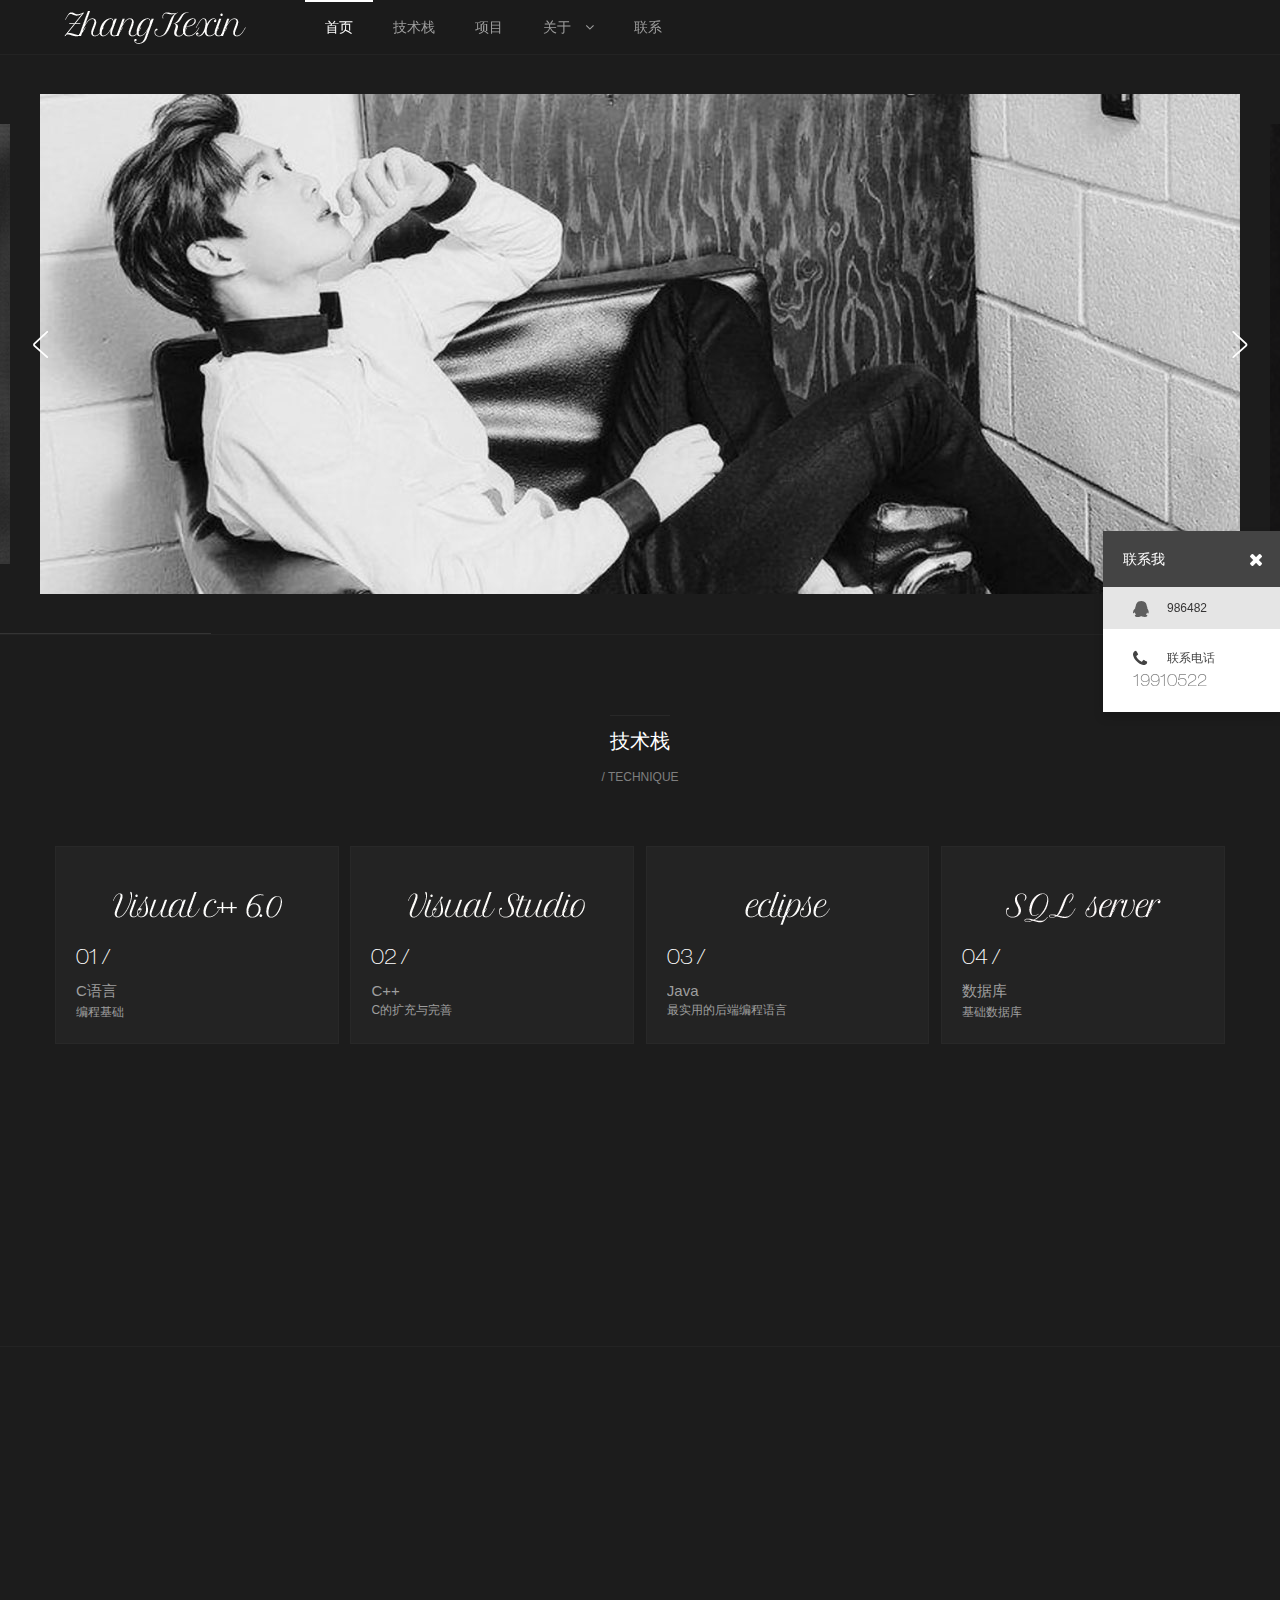
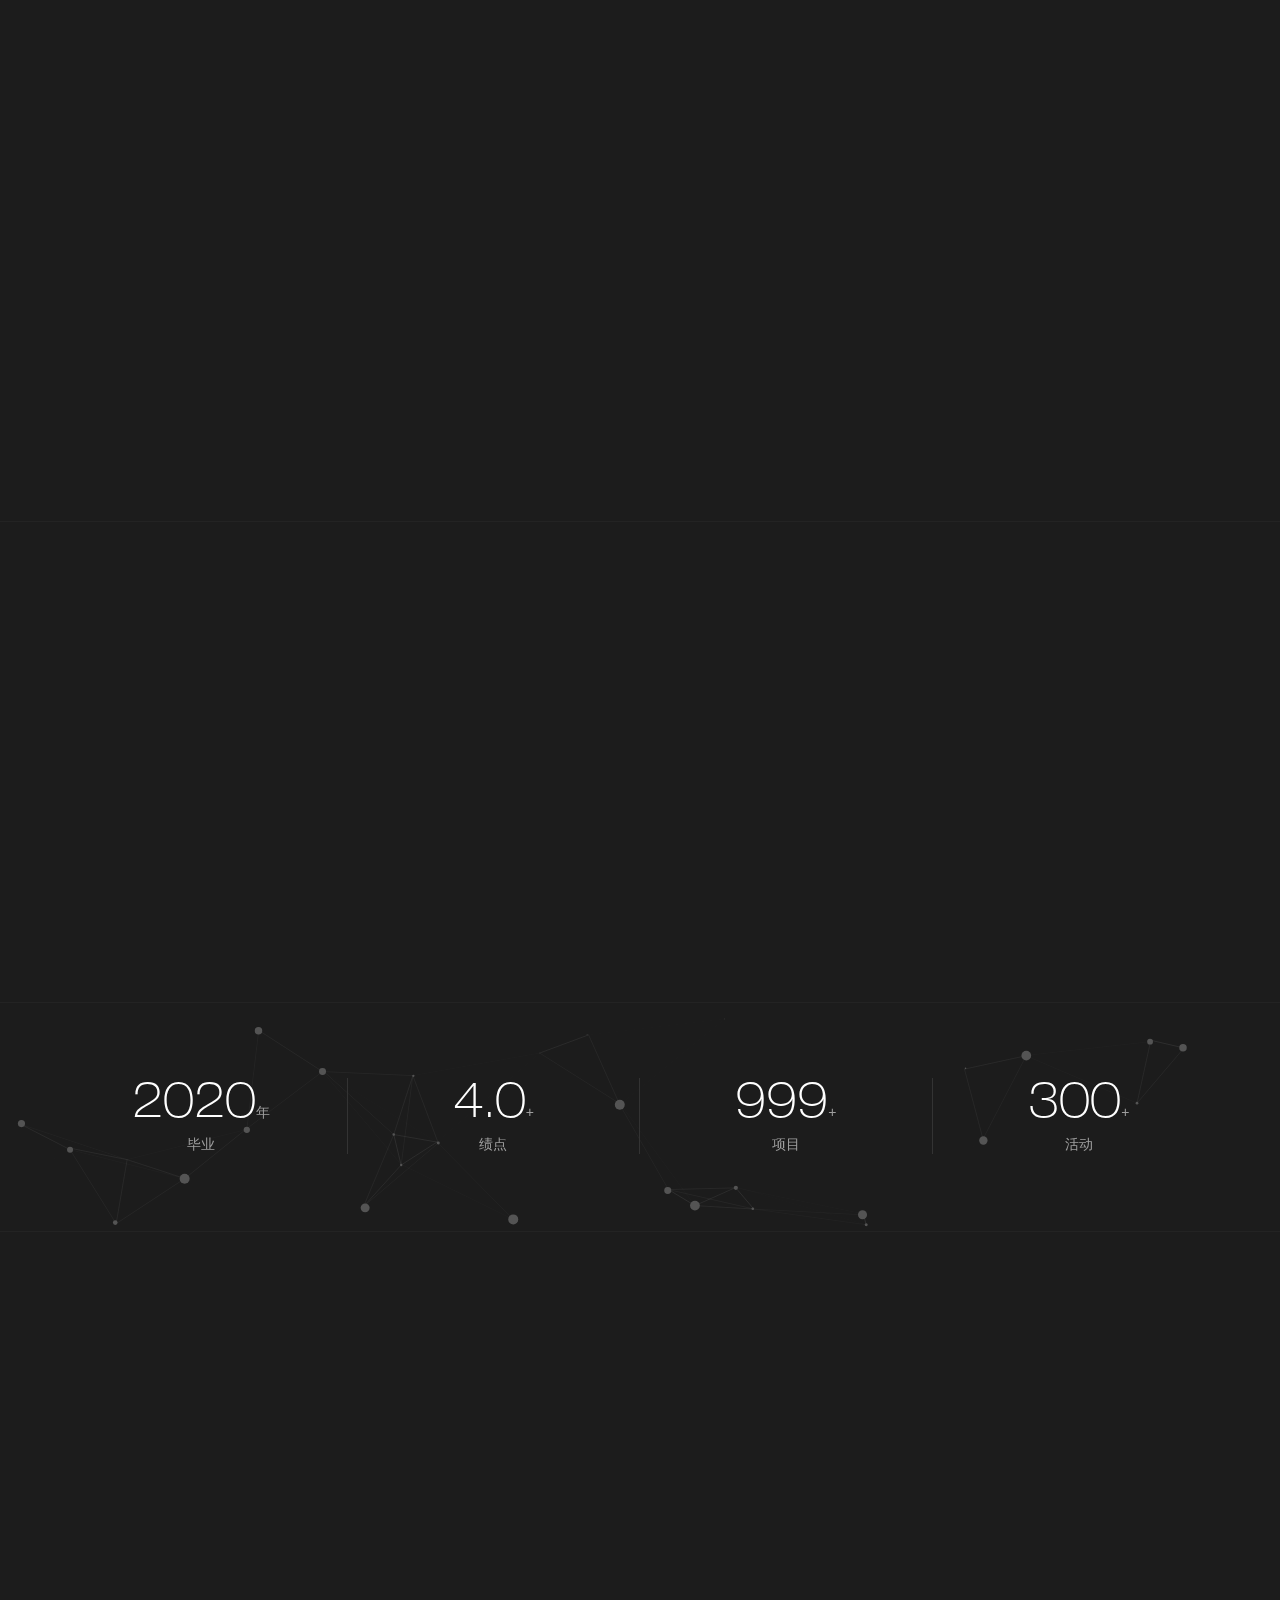
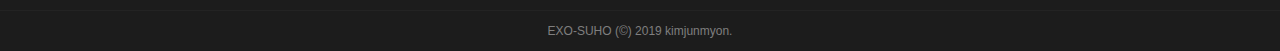
==== index.html @ b84f5c1e "01" ====
<!DOCTYPE html PUBLIC "-//W3C//DTD XHTML 1.0 Transitional//EN" "http://www.w3.org/TR/xhtml1/DTD/xhtml1-transitional.dtd">
<html xmlns="http://www.w3.org/1999/xhtml" class="agent-pc theme-b theme-bwhite">

	<head>
		<meta charset="utf-8">
		<meta http-equiv="X-UA-Compatible" content="IE=edge,chrome=1">
		<meta name="keywords" content="网站模板,企业模板,企业网站">
		<meta name="description" content="模板网站生成">
		
		<meta name="viewport" content="width=device-width, initial-scale=1.0, maximum-scale=1.0, user-scalable=0">
		<meta content="yes" name="apple-mobile-web-app-capable" />
		<meta content="black" name="apple-mobile-web-app-status-bar-style" />
		<meta content="telephone=no" name="format-detection" />
		<link rel="stylesheet" type="text/css" href="./statics/css/lib2.css">
		<link rel="stylesheet" type="text/css" href="./statics/css/style.2041.css">
		<link rel="stylesheet" type="text/css" href="./statics/css/bwhite.css" id="themeCssPath">
		<script type="text/javascript" src="./statics/js/jquery.min.js"></script>
		<script type="text/javascript" src="./statics/js/main.js" data-main="indexMain"></script>
		<link rel="icon" href="./statics/images/水.png">
		<title>kimjunmyon</title>
	</head>

	<body id="longPage" class="gh0  longPage   ">
		<div class="bodyMask"></div>
		<div id="header">
			<div class="wrapper">
				<div class="content">
					<div id="headTop">
						<a href="index.html" id="logo"><img src="./statics/images/logo-top.png" height="44" /></a>

						<div id="hcontact" class="fr"><i class="fa fa-phone"></i>
							<p><span class="telNum">19910522</span><br />
								<a href="mailto:986482@qq.com">19910522@qq.com</a>
							</p>
						</div>

						<div id="openBtn" class="fl btn">
							<div class="lcbody">
								<div class="lcitem top">
									<div class="rect top"></div>
								</div>
								<div class="lcitem bottom">
									<div class="rect bottom"></div>
								</div>
							</div>
						</div>
					</div>

					<div id="navWrapper">

						<div class="content">
							<ul class="nav movedx" data-movedx-mid="1">
								<li class="navitem">
									<a class="active" href="index.html" target="_self"> <span data-title="首页">首页</span> </a>
								</li>
								<li class="navitem">
									<a href="services.html" target="_self"> <span data-title="服务">技术栈</span> </a>
								</li>
								<li class="navitem">
									<a href="project.html" target="_self"> <span data-title="项目">项目</span> </a>
								</li>
								<li class="navitem">
									<a href="javascript:;" target=""> <span data-title="关于">关于</span> <i class="fa fa-angle-down"></i></a>
									<ul class="subnav">
										<li>
											<a href="about.html" target="_self">个人简介</a>
										</li>
										<li>
											<a href="about.html" target="_self">荣誉材料</a>
										</li>
										<li>
											<a href="about_team.html" target="_self">个人经历</a>
										</li>
										<li>
											<a href="about_partner.html" target="_self">我喜欢的</a>
										</li>
									</ul>
								</li>
		
								<li class="navitem">
									<a href="contact.html" target="_self"> <span data-title="联系">联系</span> </a>
								</li>
								
							</ul>
						</div>
					</div>
					<div class="clear"></div>
				</div>
			</div>
		</div>
		<div id="sitecontent" class="ff_sitecontent">

			<div id="navMini">
				<div id="navMiniTable">
					<div id="navMiniCell">
						<ul class="nav">
							<li class="navitem">
								<a class="active" href="index.html" target="_self">首页</a>
							</li>
							<li class="navitem">
								<a href="services.html" target="_self">技术栈</a>
							</li>
							<li class="navitem">
								<a href="project.html" target="_self">项目</a>
							</li>
							<li class="navitem">
								<a href="javascript:;" target="">关于<i class="fa fa-angle-down"></i></a>
								<ul class="subnav">
									<li>
										<a href="about.html" target="_self">个人简介</a>
									</li>
									<li>
										<a href="about.html" target="_self">荣誉材料</a>
									</li>
									<li>
										<a href="about_team.html" target="_self">履历</a>
									</li>
									<li>
										<a href="about_partner.html" target="_self">我喜欢的</a>
									</li>
								</ul>
							</li>
							
							<li class="navitem">
								<a href="contact.html" target="_self">联系</a>
							</li>
							
							<li class="search-but" style=" opacity:0">
								<a href="#"><i class="fa fa-search" aria-hidden="true"></i></a>
							</li>
						</ul>
					</div>
				</div>
			</div>

			<div id="indexPage" class="ff_indexPage" data-scroll-ease="Expo.easeInOut" data-scroll-speed="1" data-control="0" data-control-wheel="0" data-singlescreen="0">
				<div id="topSlider" class="ff_topSlider mslider module">
					<div class="content_wrapper">
						<div class="content_list owl-carousel owl-theme" data-slider-height="500" data-slider-auto="1" data-slider-mode="3" data-slider-pause="5" data-slider-ease="ease-out" data-slider-speed="1" style=" height: 100%;">
							<div class="item_block">
								<div class="item_bg image" style="background-image:url(./statics/images/1490687229663.jpg)"></div>
							</div>
							<div class="item_block">
								<div class="item_bg image" style="background-image:url(./statics/images/1490071914135.jpg)"></div>
							</div>
							<div class="item_block">
								<div class="item_bg image" style="background-image:url(./statics/images/1490684950277.jpg)"></div>
							</div>
							<div class="item_block">
								<div class="item_bg image" style="background-image:url(./statics/images/1490685075590.jpg)"></div>
							</div>
						</div>
						<div class="sliderArrow">
							<div></div>
						</div>
						<div class="clear"></div>
					</div>
				</div>
				<div class="mlist service_tabs module ff_noSlider" style=" ">
					<div class="bgmask"></div>
					<div class="module_container wide">
						<div class="container_header wow">
							<p class="title">技术栈</p>
							<p class="subtitle">/ TECHNIQUE</p>
						</div>
						<div class="container_category wow movedx one" data-movedx-mid="2" data-movedx-distance="15">
							<a href="#" class="active"><span>全部</span></a>
						</div>
						<div class="container_content">
							<div class="content_wrapper">
								<div class="tab_content_wrapper">
									<div class="tab_content">
										<div class="tab_indexs">
											<div class="fnums nums_item" data-current="0">
												<div><span>0</span><span>1</span><span>2</span></div>
											</div>
											<div class="tnums nums_item">
												<div><span>0</span><span>1</span><span>2</span><span>3</span><span>4</span><span>5</span><span>6</span><span>7</span><span>8</span><span>9</span></div>
											</div>
											<div class="nums_item">
												<div><span> /</span></div>
											</div>
										</div>
										<div class="sliderWrapper" data-slider-num="1">
											<div class="content_list">
												<div id="service_postitem_0" class="item_block">
													<div class="item_wrapper">
														<div class="item_info">
															<p class="title ellipsis">C语言</p>
															<p class="subtitle ellipsis">编程基础</p>
															<div class="description">
																<p>C语言是一门面向过程、抽象化的通用程序设计语言，广泛应用于底层开发。 C语言能以简易的方式编译、处理低级存储器。 C语言是仅产生少量的机器语言以及不需要任何运行环境支持便能运行的高效率程序设计语言。</p>
																<p>C语言是一门面向过程的计算机编程语言，与C++、Java等面向对象编程语言有所不同。C语言的设计目标是提供一种能以简易的方式编译、处理低级存储器、仅产生少量的机器码以及不需要任何运行环境支持便能运行的编程语言。C语言描述问题比汇编语言迅速，工作量小、可读性好，易于调试、修改和移植，而代码质量与汇编语言相当。C语言一般只比汇编语言代码生成的目标程序效率低10%～20%。因此，C语言可以编写系统软件。</p>
															</div>
														</div>
													</div>
												</div>
												<div id="service_postitem_1" class="item_block">
													<div class="item_wrapper">
														<div class="item_info">
															<p class="title ellipsis">C++</p>
															<p class="subtitle ellipsis">C的扩充与完善</p>
															<div class="description">
																<p>C++是C语言的继承，它既可以进行C语言的过程化程序设计，又可以进行以抽象数据类型为特点的基于对象的程序设计，还可以进行以继承和多态为特点的面向对象的程序设计。C++擅长面向对象程序设计的同时，还可以进行基于过程的程序设计，因而C++就适应的问题规模而论，大小由之。</p>
															</div>
														</div>
													</div>
												</div>
												<div id="service_postitem_2" class="item_block">
													<div class="item_wrapper">
														<div class="item_info">
															<p class="title ellipsis">java</p>
															<p class="subtitle ellipsis">最实用的后端编程语言</p>
															<div class="description">
																<p>Java是一门面向对象编程语言，不仅吸收了C++语言的各种优点，还摒弃了C++里难以理解的多继承、指针等概念，因此Java语言具有功能强大和简单易用两个特征。Java语言作为静态面向对象编程语言的代表，极好地实现了面向对象理论，允许程序员以优雅的思维方式进行复杂的编程</p>
															</div>
														</div>
													</div>
												</div>
												<div id="service_postitem_3" class="item_block">
													<div class="item_wrapper">
														<div class="item_info">
															<p class="title ellipsis">数据库</p>
															<p class="subtitle ellipsis">基础数据库</p>
															<div class="description">
																<p>结构化查询语言是高级的非过程化编程语言，允许用户在高层数据结构上工作。它不要求用户指定对数据的存放方法，也不需要用户了解具体的数据存放方式，所以具有完全不同底层结构的不同数据库系统, 可以使用相同的结构化查询语言作为数据输入与管理的接口。结构化查询语言语句可以嵌套，这使它具有极大的灵活性和强大的功能。</p>
															</div>
														</div>
													</div>
												</div>
												<div id="service_postitem_4" class="item_block">
													<div class="item_wrapper">
														<div class="item_info">
															<p class="title ellipsis">汇编语言</p>
															<p class="subtitle ellipsis">实用的基础语言</p>
															<div class="description">
																<p>汇编语言（assembly language）是一种用于电子计算机、微处理器、微控制器或其他可编程器件的低级语言，亦称为符号语言。在汇编语言中，用助记符（Mnemonics）代替机器指令的操作码，用地址符号（Symbol）或标号（Label）代替指令或操作数的地址。在不同的设备中，汇编语言对应着不同的机器语言指令集，通过汇编过程转换成机器指令。普遍地说，特定的汇编语言和特定的机器语言指令集是一一对应的,不同平台之间不可直接移植。</p>
															</div>
														</div>
													</div>
												</div>
												<div id="service_postitem_5" class="item_block">
													<div class="item_wrapper">
														<div class="item_info">
															<p class="title ellipsis">C#</p>
															<p class="subtitle ellipsis">MFC开发</p>
															<div class="description">
																<p>C#是微软公司发布的一种面向对象的、运行于.NET Framework和.NET Core(完全开源，跨平台)之上的高级程序设计语言。并定于在微软职业开发者论坛(PDC)上登台亮相。C#是微软公司研究员Anders Hejlsberg的最新成果。C#看起来与Java有着惊人的相似；它包括了诸如单一继承、接口、与Java几乎同样的语法和编译成中间代码再运行的过程。但是C#与Java有着明显的不同，它借鉴了Delphi的一个特点，与COM（组件对象模型）是直接集成的，而且它是微软公司 .NET windows网络框架的主角。</p>
															</div>
														</div>
													</div>
												</div>
												<div id="service_postitem_6" class="item_block">
													<div class="item_wrapper">
														<div class="item_info">
															<p class="title ellipsis">HTML</p>
															<p class="subtitle ellipsis">前端必备</p>
															<div class="description">
																<p>超文本标记语言，标准通用标记语言下的一个应用。是 网页制作必备的编程语言
																	“超文本”就是指页面内可以包含图片、链接，甚至音乐、程序等非文字元素。
																	超文本标记语言的结构包括“头”部分（英语：Head）、和“主体”部分（英语：Body），其中“头”部提供关于网页的信息，“主体”部分提供网页的具体内容。</p>
															</div>
														</div>
													</div>
												</div>
												<div id="service_postitem_7" class="item_block">
													<div class="item_wrapper">
														<div class="item_info">
															<p class="title ellipsis">微信小程序</p>
															<p class="subtitle ellipsis">最具潜力的开发</p>
															<div class="description">
																<p>小程序是一种不用下载就能使用的应用，也是一项门槛非常高的创新，经过将近两年的发展，已经构造了新的小程序开发环境和开发者生态。小程序也是这么多年来中国IT行业里一个真正能够影响到普通程序员的创新成果，现在已经有超过150万的开发者加入到了小程序的开发，与我们一起共同发力推动小程序的发展，小程序应用数量超过了一百万，覆盖200多个细分的行业，日活用户达到两个亿，小程序还在许多城市实现了支持地铁、公交服务。小程序发展带来更多的就业机会，2017年小程序带动就业104万人，社会效应不断提升。</p>
															</div>
														</div>
													</div>
												</div>
											</div>
										</div>
									</div>
								</div>
								<div class="tab_button">
									<div class="content_list">
										<div id="service_item_0" class="item_block wow" style="animation-delay:.0s">
											<a href="javascript:;" class="item_link">
												<div class="item_wrapper">
													<div class="item_img"><img src="./statics/images/1490077085525.png" /></div>
													<div class="item_info">
														<p class="nums">01 /</p>
														<p class="title ellipsis">C语言</p>
														<p class="subtitle ellipsis">编程基础</p>
													</div>
												</div>
											</a>
										</div>
										<div id="service_item_1" class="item_block wow" style="animation-delay:.1s">
											<a href="javascript:;" class="item_link">
												<div class="item_wrapper">
													<div class="item_img"><img src="./statics/images/1490075922783.png" /></div>
													<div class="item_info">
														<p class="nums">02 /</p>
														<p class="title ellipsis">C++</p>
														<p class="subtitle ellipsis">C的扩充与完善</p>
													</div>
												</div>
											</a>
										</div>
										<div id="service_item_2" class="item_block wow" style="animation-delay:.2s">
											<a href="javascript:;" class="item_link">
												<div class="item_wrapper">
													<div class="item_img"><img src="./statics/images/1490076036776.png" /></div>
													<div class="item_info">
														<p class="nums">03 /</p>
														<p class="title ellipsis">Java</p>
														<p class="subtitle ellipsis">最实用的后端编程语言</p>
													</div>
												</div>
											</a>
										</div>
										<div id="service_item_3" class="item_block wow" style="animation-delay:.3s">
											<a href="javascript:;" class="item_link">
												<div class="item_wrapper">
													<div class="item_img"><img src="./statics/images/1490076244647.png" /></div>
													<div class="item_info">
														<p class="nums">04 /</p>
														<p class="title ellipsis">数据库</p>
														<p class="subtitle ellipsis">基础数据库</p>
													</div>
												</div>
											</a>
										</div>
										<div id="service_item_4" class="item_block wow" style="animation-delay:.0s">
											<a href="javascript:;" class="item_link">
												<div class="item_wrapper">
													<div class="item_img"><img src="./statics/images/1490076286323.png" /></div>
													<div class="item_info">
														<p class="nums">05 /</p>
														<p class="title ellipsis">汇编语言</p>
														<p class="subtitle ellipsis">实用底层语言</p>
													</div>
												</div>
											</a>
										</div>
										<div id="service_item_5" class="item_block wow" style="animation-delay:.1s">
											<a href="javascript:;" class="item_link">
												<div class="item_wrapper">
													<div class="item_img"><img src="./statics/images/1490075922783.png" /></div>
													<div class="item_info">
														<p class="nums">06 /</p>
														<p class="title ellipsis">C#</p>
														<p class="subtitle ellipsis">MFC开发</p>
													</div>
												</div>
											</a>
										</div>
										<div id="service_item_6" class="item_block wow" style="animation-delay:.2s">
											<a href="javascript:;" class="item_link">
												<div class="item_wrapper">
													<div class="item_img"><img src="./statics/images/1490076500816.png" /></div>
													<div class="item_info">
														<p class="nums">07 /</p>
														<p class="title ellipsis">html</p>
														<p class="subtitle ellipsis">前端必备</p>
													</div>
												</div>
											</a>
										</div>
										<div id="service_item_7" class="item_block wow" style="animation-delay:.3s">
											<a href="javascript:;" class="item_link">
												<div class="item_wrapper">
													<div class="item_img"><img src="./statics/images/1490079371411.png" /></div>
													<div class="item_info">
														<p class="nums">08 /</p>
														<p class="title ellipsis">微信小程序</p>
														<p class="subtitle ellipsis">最有潜力的开发</p>
													</div>
												</div>
											</a>
										</div>
									</div>
								</div>
								<div class="clear"></div>
							</div>
						</div>
						<div class="clear"></div>
					</div>
				</div>
				<div class="mlist project module ff_noSlider" style=" ">
					<div class="bgmask"></div>
					<div class="module_container wide">
						<div class="container_header wow">
							<p class="title">项目</p>
							<p class="subtitle"> / PROJECT</p>
						</div>
						<div class="container_category wow movedx" data-movedx-mid="2" data-movedx-distance="15">
	
						</div>
						<div class="container_content">
							<div class="content_wrapper">
								<div class="content_list movedx" data-movedx-mid="2" data-movedx-distance="15">
									<div id="project_item_0" class="item_block wow" style="animation-delay:.0s">
										<a href="https://susu.onlysuho.top/html/homework09.html" class="item_link" target="_blank"><img src="./statics/images/1490072433234.jpg" />
											<div class="item_wrapper">
												<div class="item_info move">
													<p class="title ellipsis">项目01/木兮地板</p>
													<p class="subtitle ellipsis">技术难点：bootstrap</p>
												</div><i class="icon iconfont icon-add"></i></div>
										</a>
									</div>
									<div id="project_item_1" class="item_block wow" style="animation-delay:.1s">
										<a href="https://susu.onlysuho.top/html/homework07.html" class="item_link" target="_blank"><img src="./statics/images/1490074286532.jpg" />
											<div class="item_wrapper">
												<div class="item_info move">
													<p class="title ellipsis">项目02/用户中心</p>
													<p class="subtitle ellipsis">技术难点：iframe</p>
												</div><i class="icon iconfont icon-add"></i></div>
										</a>
									</div>
									<div id="project_item_2" class="item_block wow" style="animation-delay:.2s">
										<a href="https://susu.onlysuho.top/html/homework08.html" class="item_link" target="_blank"><img src="./statics/images/1490072433234.jpg" />
											<div class="item_wrapper">
												<div class="item_info move">
													<p class="title ellipsis">项目03/小米商城</p>
													<p class="subtitle ellipsis">技术难点：盒子模型/轮播</p>
												</div><i class="icon iconfont icon-add"></i></div>
										</a>
									</div>
									<div id="project_item_3" class="item_block wow" style="animation-delay:.0s">
										<a href="https://susu.onlysuho.top/html/homework06.html" class="item_link" target="_blank"><img src="./statics/images/1490074286532.jpg" />
											<div class="item_wrapper">
												<div class="item_info move">
													<p class="title ellipsis">项目04/小米登录</p>
													<p class="subtitle ellipsis">技术难点：点击事件/fadeIn</p>
												</div><i class="icon iconfont icon-add"></i></div>
										</a>
									</div>
									<div id="project_item_4" class="item_block wow" style="animation-delay:.1s">
										<a href="https://susu.onlysuho.top/html/homework05.html" class="item_link" target="_blank"><img src="./statics/images/1490075444696.jpg" />
											<div class="item_wrapper">
												<div class="item_info move">
													<p class="title ellipsis">项目05/家庭医生</p>
													<p class="subtitle ellipsis">技术难点：布局</p>
												</div><i class="icon iconfont icon-add"></i></div>
										</a>
									</div>
									<div id="project_item_5" class="item_block wow" style="animation-delay:.2s">
										<a href="https://susu.onlysuho.top/html/homework04.html" class="item_link" target="_blank"><img src="./statics/images/1490073308708.jpg" />
											<div class="item_wrapper">
												<div class="item_info move">
													<p class="title ellipsis">项目06/实木地板</p>
													<p class="subtitle ellipsis">技术难点：表格</p>
												</div><i class="icon iconfont icon-add"></i></div>
										</a>
									</div>
									<div id="project_item_6" class="item_block wow" style="animation-delay:.0s">
										<a href="https://susu.onlysuho.top/html/homework03.html" class="item_link" target="_blank"><img src="./statics/images/1490075444696.jpg" />
											<div class="item_wrapper">
												<div class="item_info move">
													<p class="title ellipsis">项目07/关于远大</p>
													<p class="subtitle ellipsis">技术难点：布局</p>
												</div><i class="icon iconfont icon-add"></i></div>
										</a>
									</div>
									<div id="project_item_7" class="item_block wow" style="animation-delay:.1s">
										<a href="https://susu.onlysuho.top/html/homework02.html" class="item_link" target="_blank"><img src="./statics/images/1490073308708.jpg" />
											<div class="item_wrapper">
												<div class="item_info move">
													<p class="title ellipsis">项目08/百度一下</p>
													<p class="subtitle ellipsis">技术难点：链接</p>
												</div><i class="icon iconfont icon-add"></i></div>
										</a>
									</div>
								</div>
								<div class="clear"></div>
							</div>
						</div>
						<div class="clear"></div>
					</div>
				</div>
				<div class="mcustomize module horizontal tril" style="">
					<div class="bgmask"></div>
					<div class="module_container">
						<div class="container_content">
							<div class="contentbody">
								<div class="wrapper">
									<div class="header wow">
										<p class="title">关于我</p>
										<p class="subtitle">ABOUT ME</p>
									</div>
									<div class="description wow">
										<p style="text-align: center;"><span style="font-size: 14px;">本人张可欣，在大学的学习中，学习了本专业及相关专业的实际知识，为以后的实践任务打下了坚实的专业根底。并不时的进步本身的文明素质和思想品德，积极参与社会各项活动，努力进步了本身的综合素质，虽不敢说本人已收获了累累硕果，但是自信本人还是掌握了一定的专业知识，积聚了很多的实践经历，自己任务责任心强，勤恳踏实，能享乐耐劳，有一定的创新肉体，亦注重良好的团队协作肉体和个人观念，具有高度的纪律性，生活和顺应环境的才能较强。在大学时期，我担任过班干部，校级组织干部，具有很强的组织和协调才能。很强的事业心和责任感使我可以面队任何困难和挑战。</span></p>
										<p><span style="font-size: 14px;"><br/></span></p>
										<p style="text-align: center;">
											<a class="more" href="about.html" target="_blank">MORE</a>
										</p>
									</div>
								</div>
							</div>
							<div class="mediabody wow">
								<a target="_popup" href="http://resources.jsmo.xin/templates/upload/demo/yanshi.mp4">
									<div class="image" style="background-image:url(./statics/images/149007689617.jpg)"></div>
									<div class="mask"></div>
									<div class="link_icon"><i class="fa fa-link" aria-hidden="true"></i></div>
								</a>
							</div>
							<div class="clear"></div>
						</div>
					</div>
				</div>
				<div class="mcounter module " style=" ">
					<div class="bgmask"></div>
					<div id="counterBgdx" style="position:absolute; width:100%; height:100%"></div>
					<div class="module_container">
						<div class="container_content">
							<ul class="content_list">
								<li>
									<div>
										<p class="number"><span class="counterDX" data-counter-value="1998">2020</span><span class="unit">年</span></p>
										<p class="title">毕业</p>
									</div>
								</li>
								<li>
									<div>
										<p class="number"><span class="counterDX" data-counter-value="4.0">4.0</span><span class="unit">+</span></p>
										<p class="title">绩点</p>
									</div>
								</li>
								<li>
									<div>
										<p class="number"><span class="counterDX" data-counter-value="999">999</span><span class="unit">+</span></p>
										<p class="title">项目</p>
									</div>
								</li>
								<li>
									<div>
										<p class="number"><span class="counterDX" data-counter-value="300">300</span><span class="unit">+</span></p>
										<p class="title">活动</p>
									</div>
								</li>
							</ul>
							<div class="clear"></div>
						</div>
					</div>
				</div>
				<div class="mlist team module ff_slider" style=" ">
					<div class="bgmask"></div>
					<div class="module_container">
						<div class="container_header wow">
							<p class="title">履历</p>
							<p class="subtitle"> / experience</p>
						</div>
						<div class="container_category wow movedx one" data-movedx-mid="2" data-movedx-distance="15">
							<a href="#" class="active"><span>全部</span></a>
						</div>
						<div class="container_content">
							<div class="content_wrapper slider" data-slider-num='{"0":{"nav":0,"items":2},"1180":{"items":4}}' data-slider-loop="1">
								<div class="content_list">
									<div id="project_item_0" class="item_block wow" style="animation-delay:.0s">
										<a href="#" class="item_link" target="_blank">
											<div class="item_img"><img src="./statics/images/1490260622270.jpg" />
												<div class="rectborder"></div><i class="icon iconfont icon-add"></i></div>
											<div class="item_wrapper">
												<div class="item_info">
													<p class="title ellipsis">韩语六级</p>
													<p class="subtitle">topic认证</p>
												</div>
											</div>
										</a>
									</div>
									<div id="project_item_1" class="item_block wow" style="animation-delay:.1s">
										<a href="#" class="item_link" target="_blank">
											<div class="item_img"><img src="./statics/images/1490325755542.png" />
												<div class="rectborder"></div><i class="icon iconfont icon-add"></i></div>
											<div class="item_wrapper">
												<div class="item_info">
													<p class="title ellipsis">实践调研部部长</p>
													<p class="subtitle">校青年志愿者协会</p>
												</div>
											</div>
										</a>
									</div>
									<div id="project_item_2" class="item_block wow" style="animation-delay:.0s">
										<a href="#" class="item_link" target="_blank">
											<div class="item_img"><img src="./statics/images/149032638157.png" />
												<div class="rectborder"></div><i class="icon iconfont icon-add"></i></div>
											<div class="item_wrapper">
												<div class="item_info">
													<p class="title ellipsis">荆门支教优秀标兵</p>
													<p class="subtitle"> 荆门市政委</p>
												</div>
											</div>
										</a>
									</div>
									<div id="project_item_3" class="item_block wow" style="animation-delay:.1s">
										<a href="#" class="item_link" target="_blank">
											<div class="item_img"><img src="./statics/images/1490326496297.png" />
												<div class="rectborder"></div><i class="icon iconfont icon-add"></i></div>
											<div class="item_wrapper">
												<div class="item_info">
													<p class="title ellipsis">武汉工程大学校辩论队成员</p>
													<p class="subtitle">武汉工程大学团委会</p>
												</div>
											</div>
										</a>
									</div>
									<div id="project_item_4" class="item_block wow" style="animation-delay:.0s">
										<a href="#" class="item_link" target="_blank">
											<div class="item_img"><img src="./statics/images/1490260622270.jpg" />
												<div class="rectborder"></div><i class="icon iconfont icon-add"></i></div>
											<div class="item_wrapper">
												<div class="item_info">
													<p class="title ellipsis">三下乡先进个人</p>
													<p class="subtitle">营销顾问</p>
												</div>
											</div>
										</a>
									</div>
									<div id="project_item_5" class="item_block wow" style="animation-delay:.1s">
										<a href="#" class="item_link" target="_blank">
											<div class="item_img"><img src="./statics/images/1490325755542.png" />
												<div class="rectborder"></div><i class="icon iconfont icon-add"></i></div>
											<div class="item_wrapper">
												<div class="item_info">
													<p class="title ellipsis">武汉马拉松优秀志愿者</p>
													<p class="subtitle">武汉马拉松组委会</p>
												</div>
											</div>
										</a>
									</div>
									<div id="project_item_6" class="item_block wow" style="animation-delay:.0s">
										<a href="#" class="item_link" target="_blank">
											<div class="item_img"><img src="./statics/images/149032638157.png" />
												<div class="rectborder"></div><i class="icon iconfont icon-add"></i></div>
											<div class="item_wrapper">
												<div class="item_info">
													<p class="title ellipsis">班干部</p>
													<p class="subtitle">计算机院团委会</p>
												</div>
											</div>
										</a>
									</div>
									<div id="project_item_7" class="item_block wow" style="animation-delay:.1s">
										<a href="#" class="item_link" target="_blank">
											<div class="item_img"><img src="./statics/images/1490326496297.png" />
												<div class="rectborder"></div><i class="icon iconfont icon-add"></i></div>
											<div class="item_wrapper">
												<div class="item_info">
													<p class="title ellipsis">英语四级</p>
													<p class="subtitle">教育部</p>
												</div>
											</div>
										</a>
									</div>
								</div>
								<div class="clear"></div>
							</div>
						</div>
						<div class="clear"></div>
					</div>
				</div>
			
				<div class="mlist imagelink module ff_noSlider" style=" ">
					<div class="bgmask"></div>
					<div class="module_container">
						<div class="container_header wow">
							<p class="title">我喜欢的</p>
							<p class="subtitle"> / enjoy</p>
						</div>
						<div class="container_category wow movedx one" data-movedx-mid="2" data-movedx-distance="15">
							<a href="#" class="active"><span>全部</span></a>
						</div>
						<div class="container_content">
							<div class="content_wrapper">
								<ul class="content_list">
									<li id="item_block_0" class="item_block wow" style="animation-delay:.0s">
										<a  target="_blank" class="item_img" title="韩国偶像团体"><img src="./statics/images/1491471542571.png" /></a>
									</li>
									<li id="item_block_1" class="item_block wow" style="animation-delay:.1s">
										<a class="item_img" title="韩国优质偶像"><img src="./statics/images/1491471598822.png" /></a>
									</li>
									<li id="item_block_2" class="item_block wow" style="animation-delay:.2s">
										<a class="item_img" title="手残党"><img src="./statics/images/149147167119.png" /></a>
									</li>
									<li id="item_block_3" class="item_block wow" style="animation-delay:.3s">
										<a class="item_img" title="日本优秀作曲家"><img src="./statics/images/1491471726615.png" /></a>
									</li>
									<li id="item_block_4" class="item_block wow" style="animation-delay:.4s">
										<a class="item_img" title="时间管理者"><img src="./statics/images/1491471794980.png" /></a>
									</li>
									<li id="item_block_5" class="item_block wow" style="animation-delay:.5s">
										<a href="#" target="_blank" class="item_img" title="日本优秀作家"><img src="./statics/images/1491471808752.png" /></a>
									</li>
									<li id="item_block_6" class="item_block wow" style="animation-delay:.0s">
										<a class="item_img" title="时间记录者"><img src="./statics/images/149147182358.png" /></a>
									</li>
									<li id="item_block_7" class="item_block wow" style="animation-delay:.1s">
										<a class="item_img" title="k-pop"><img src="./statics/images/1491471835861.png" /></a>
									</li>
									<li id="item_block_8" class="item_block wow" style="animation-delay:.2s">
										<a class="item_img" title="绝不赖床"><img src="./statics/images/1491471871985.png" /></a>
									</li>
									<li id="item_block_9" class="item_block wow" style="animation-delay:.3s">
										<a class="item_img" title="怎么都养不死"><img src="./statics/images/1491471881514.png" /></a>
									</li>
									<li id="item_block_10" class="item_block wow" style="animation-delay:.4s">
										<a class="item_img" title="爱好美好"><img src="./statics/images/1491471891891.png" /></a>
									</li>
									<li id="item_block_11" class="item_block wow" style="animation-delay:.5s">
										<a class="item_img" title="全家桶级用户"><img src="./statics/images/149147190379.png" /></a>
									</li>
								</ul>
								<div class="clear"></div>
							</div>
						</div>
						<div class="clear"></div>
					</div>
				</div>
				<div id="mcontact" class="mcontact module" style=" ">
					<div class="module_container">
						<div class="container_header wow">
							<p class="title">联系</p>
							<p class="subtitle">/ CONTACT</p>
						</div>
						<div class="container_content">
							<div class="content_wrapper">
								<div id="contactlist" class="contactlist">
									<div id="contactinfo" class="contactinfo wow">
										<h3 class="ellipsis contact_name">张可欣/zhangkexin/김준희</h3>
										<p class="ellipsis contact_add">地址：湖北武汉工程大学</p>
										<p class="ellipsis contact_zip">邮编：0522</p>
										<p class="ellipsis contact_mob">手机：188-6666-8888</p>
										<p class="ellipsis contact_eml">邮箱：19910522@qq.com</p>
										<div class="ff_social">
											<a class="fl" target="_blank" href="http://weibo.com/web"><i class="fa fa-weibo"></i></a>
											<a class="fl" target="_blank" href="tencent://message/?uin=986482&Site=uemo&Menu=yes"><i class="fa fa-qq"></i></a>
											
										</div>
									</div>
									<div id="contactform" class="contactform wow">
										<form action="#" method="post">
											<p class="contactform_name">
												<input type="text" class="inputtxt" name="name" placeholder="姓名" autocomplete="off" />
											</p>
											<p class="contactform_eml">
												<input type="text" class="inputtxt" name="email" placeholder="邮箱" autocomplete="off" />
											</p>
											<p class="contactform_tel">
												<input type="text" class="inputtxt" name="tel" placeholder="电话" autocomplete="off" />
											</p>
											<p class="contactform_content">
												<textarea class="inputtxt" name="content" placeholder="内容" autocomplete="off"></textarea>
											</p>
											<p class="contactform_submit">
												<input class="inputtxt submit" type="submit" value="提交" />
											</p>
										</form>
									</div>
									<div class="clear"></div>
								</div>
							</div>
						</div>
					</div>
				</div>
			</div>
		</div>
		<div id="footer">
			<p><span class="ellipsis">EXO-SUHO (©) 2019  kimjunmyon. </span>

			</p>
		</div>
		<div id="shares">
	
			<a href="javascript:;" id="gotop"><i class="fa fa-angle-up"></i></a>
		</div>
	
		<div id="online_open"><i class="fa fa-comments-o"></i></div>
		<div id="online_lx">
			<div id="olx_head">联系我<i class="fa fa-times fr" id="online_close"></i></div>
			<ul id="olx_qq">
				<li>
					<a href="tencent://message/?uin=986482&Site=uelike&Menu=yes"><i class="fa fa-qq"></i>986482</a>
				</li>
			</ul>
			<div id="olx_tel">
				<div><i class="fa fa-phone"></i>联系电话</div>
				<p>19910522<br /></p>
			</div>
		</div>
		<a id="openAssist" href="javascript:;"><i class="icon iconfont icon-add"></i></a>
		<div id="assistBtn">
			<a href="javascript:;" onclick="$('html,body').scrollTop(0);return false;"><i class="fa fa-angle-up"></i></a>
			<a href="tel:8888888888"><i class="fa fa-phone"></i></a>
			<a href="mqqwpa://im/chat?chat_type=wpa&uin=&version=1"><i class="fa fa-qq"></i></a>
		</div>
		<div class="hide">
		</div>
	</body>

</html>
---- statics/css/lib2.css ----
@font-face {font-family: 'FontAwesome';src: url('fonts/fontawesome-webfont.eot?v=4.3.0');src: url('fonts/fontawesome-webfont.eot?#iefix&v=4.3.0') format('embedded-opentype'), url('fonts/fontawesome-webfont.woff2?v=4.3.0') format('woff2'), url('fonts/fontawesome-webfont.woff?v=4.3.0') format('woff'), url('fonts/fontawesome-webfont.ttf?v=4.3.0') format('truetype'), url('fonts/fontawesome-webfont.svg?v=4.3.0#fontawesomeregular') format('svg');font-weight: normal;font-style: normal;}.fa {display: inline-block;font: normal normal normal 14px/1 FontAwesome;font-size: inherit;text-rendering: auto;-webkit-font-smoothing: antialiased;-moz-osx-font-smoothing: grayscale;transform: translate(0, 0);}.fa-lg {font-size: 1.33333333em;line-height: 0.75em;vertical-align: -15%;}.fa-2x {font-size: 2em;}.fa-3x {font-size: 3em;}.fa-4x {font-size: 4em;}.fa-5x {font-size: 5em;}.fa-fw {width: 1.28571429em;text-align: center;}.fa-ul {padding-left: 0;margin-left: 2.14285714em;list-style-type: none;}.fa-ul > li {position: relative;}.fa-li {position: absolute;left: -2.14285714em;width: 2.14285714em;top: 0.14285714em;text-align: center;}.fa-li.fa-lg {left: -1.85714286em;}.fa-border {padding: .2em .25em .15em;border: solid 0.08em #eeeeee;border-radius: .1em;}.pull-right {float: right;}.pull-left {float: left;}.fa.pull-left {margin-right: .3em;}.fa.pull-right {margin-left: .3em;}.fa-spin {-webkit-animation: fa-spin 2s infinite linear;animation: fa-spin 2s infinite linear;}.fa-pulse {-webkit-animation: fa-spin 1s infinite steps(8);animation: fa-spin 1s infinite steps(8);}@-webkit-keyframes fa-spin {0% {-webkit-transform: rotate(0deg);transform: rotate(0deg);}100% {-webkit-transform: rotate(359deg);transform: rotate(359deg);}}@keyframes fa-spin {0% {-webkit-transform: rotate(0deg);transform: rotate(0deg);}100% {-webkit-transform: rotate(359deg);transform: rotate(359deg);}}.fa-rotate-90 {filter: progid:DXImageTransform.Microsoft.BasicImage(rotation=1);-webkit-transform: rotate(90deg);-ms-transform: rotate(90deg);transform: rotate(90deg);}.fa-rotate-180 {filter: progid:DXImageTransform.Microsoft.BasicImage(rotation=2);-webkit-transform: rotate(180deg);-ms-transform: rotate(180deg);transform: rotate(180deg);}.fa-rotate-270 {filter: progid:DXImageTransform.Microsoft.BasicImage(rotation=3);-webkit-transform: rotate(270deg);-ms-transform: rotate(270deg);transform: rotate(270deg);}.fa-flip-horizontal {filter: progid:DXImageTransform.Microsoft.BasicImage(rotation=0, mirror=1);-webkit-transform: scale(-1, 1);-ms-transform: scale(-1, 1);transform: scale(-1, 1);}.fa-flip-vertical {filter: progid:DXImageTransform.Microsoft.BasicImage(rotation=2, mirror=1);-webkit-transform: scale(1, -1);-ms-transform: scale(1, -1);transform: scale(1, -1);}:root .fa-rotate-90,:root .fa-rotate-180,:root .fa-rotate-270,:root .fa-flip-horizontal,:root .fa-flip-vertical {filter: none;}.fa-stack {position: relative;display: inline-block;width: 2em;height: 2em;line-height: 2em;vertical-align: middle;}.fa-stack-1x,.fa-stack-2x {position: absolute;left: 0;width: 100%;text-align: center;}.fa-stack-1x {line-height: inherit;}.fa-stack-2x {font-size: 2em;}.fa-inverse {color: #ffffff;}.fa-glass:before {content: "\f000";}.fa-music:before {content: "\f001";}.fa-search:before {content: "\f002";}.fa-envelope-o:before {content: "\f003";}.fa-heart:before {content: "\f004";}.fa-star:before {content: "\f005";}.fa-star-o:before {content: "\f006";}.fa-user:before {content: "\f007";}.fa-film:before {content: "\f008";}.fa-th-large:before {content: "\f009";}.fa-th:before {content: "\f00a";}.fa-th-list:before {content: "\f00b";}.fa-check:before {content: "\f00c";}.fa-remove:before,.fa-close:before,.fa-times:before {content: "\f00d";}.fa-search-plus:before {content: "\f00e";}.fa-search-minus:before {content: "\f010";}.fa-power-off:before {content: "\f011";}.fa-signal:before {content: "\f012";}.fa-gear:before,.fa-cog:before {content: "\f013";}.fa-trash-o:before {content: "\f014";}.fa-home:before {content: "\f015";}.fa-file-o:before {content: "\f016";}.fa-clock-o:before {content: "\f017";}.fa-road:before {content: "\f018";}.fa-download:before {content: "\f019";}.fa-arrow-circle-o-down:before {content: "\f01a";}.fa-arrow-circle-o-up:before {content: "\f01b";}.fa-inbox:before {content: "\f01c";}.fa-play-circle-o:before {content: "\f01d";}.fa-rotate-right:before,.fa-repeat:before {content: "\f01e";}.fa-refresh:before {content: "\f021";}.fa-list-alt:before {content: "\f022";}.fa-lock:before {content: "\f023";}.fa-flag:before {content: "\f024";}.fa-headphones:before {content: "\f025";}.fa-volume-off:before {content: "\f026";}.fa-volume-down:before {content: "\f027";}.fa-volume-up:before {content: "\f028";}.fa-qrcode:before {content: "\f029";}.fa-barcode:before {content: "\f02a";}.fa-tag:before {content: "\f02b";}.fa-tags:before {content: "\f02c";}.fa-book:before {content: "\f02d";}.fa-bookmark:before {content: "\f02e";}.fa-print:before {content: "\f02f";}.fa-camera:before {content: "\f030";}.fa-font:before {content: "\f031";}.fa-bold:before {content: "\f032";}.fa-italic:before {content: "\f033";}.fa-text-height:before {content: "\f034";}.fa-text-width:before {content: "\f035";}.fa-align-left:before {content: "\f036";}.fa-align-center:before {content: "\f037";}.fa-align-right:before {content: "\f038";}.fa-align-justify:before {content: "\f039";}.fa-list:before {content: "\f03a";}.fa-dedent:before,.fa-outdent:before {content: "\f03b";}.fa-indent:before {content: "\f03c";}.fa-video-camera:before {content: "\f03d";}.fa-photo:before,.fa-image:before,.fa-picture-o:before {content: "\f03e";}.fa-pencil:before {content: "\f040";}.fa-map-marker:before {content: "\f041";}.fa-adjust:before {content: "\f042";}.fa-tint:before {content: "\f043";}.fa-edit:before,.fa-pencil-square-o:before {content: "\f044";}.fa-share-square-o:before {content: "\f045";}.fa-check-square-o:before {content: "\f046";}.fa-arrows:before {content: "\f047";}.fa-step-backward:before {content: "\f048";}.fa-fast-backward:before {content: "\f049";}.fa-backward:before {content: "\f04a";}.fa-play:before {content: "\f04b";}.fa-pause:before {content: "\f04c";}.fa-stop:before {content: "\f04d";}.fa-forward:before {content: "\f04e";}.fa-fast-forward:before {content: "\f050";}.fa-step-forward:before {content: "\f051";}.fa-eject:before {content: "\f052";}.fa-chevron-left:before {content: "\f053";}.fa-chevron-right:before {content: "\f054";}.fa-plus-circle:before {content: "\f055";}.fa-minus-circle:before {content: "\f056";}.fa-times-circle:before {content: "\f057";}.fa-check-circle:before {content: "\f058";}.fa-question-circle:before {content: "\f059";}.fa-info-circle:before {content: "\f05a";}.fa-crosshairs:before {content: "\f05b";}.fa-times-circle-o:before {content: "\f05c";}.fa-check-circle-o:before {content: "\f05d";}.fa-ban:before {content: "\f05e";}.fa-arrow-left:before {content: "\f060";}.fa-arrow-right:before {content: "\f061";}.fa-arrow-up:before {content: "\f062";}.fa-arrow-down:before {content: "\f063";}.fa-mail-forward:before,.fa-share:before {content: "\f064";}.fa-expand:before {content: "\f065";}.fa-compress:before {content: "\f066";}.fa-plus:before {content: "\f067";}.fa-minus:before {content: "\f068";}.fa-asterisk:before {content: "\f069";}.fa-exclamation-circle:before {content: "\f06a";}.fa-gift:before {content: "\f06b";}.fa-leaf:before {content: "\f06c";}.fa-fire:before {content: "\f06d";}.fa-eye:before {content: "\f06e";}.fa-eye-slash:before {content: "\f070";}.fa-warning:before,.fa-exclamation-triangle:before {content: "\f071";}.fa-plane:before {content: "\f072";}.fa-calendar:before {content: "\f073";}.fa-random:before {content: "\f074";}.fa-comment:before {content: "\f075";}.fa-magnet:before {content: "\f076";}.fa-chevron-up:before {content: "\f077";}.fa-chevron-down:before {content: "\f078";}.fa-retweet:before {content: "\f079";}.fa-shopping-cart:before {content: "\f07a";}.fa-folder:before {content: "\f07b";}.fa-folder-open:before {content: "\f07c";}.fa-arrows-v:before {content: "\f07d";}.fa-arrows-h:before {content: "\f07e";}.fa-bar-chart-o:before,.fa-bar-chart:before {content: "\f080";}.fa-twitter-square:before {content: "\f081";}.fa-facebook-square:before {content: "\f082";}.fa-camera-retro:before {content: "\f083";}.fa-key:before {content: "\f084";}.fa-gears:before,.fa-cogs:before {content: "\f085";}.fa-comments:before {content: "\f086";}.fa-thumbs-o-up:before {content: "\f087";}.fa-thumbs-o-down:before {content: "\f088";}.fa-star-half:before {content: "\f089";}.fa-heart-o:before {content: "\f08a";}.fa-sign-out:before {content: "\f08b";}.fa-linkedin-square:before {content: "\f08c";}.fa-thumb-tack:before {content: "\f08d";}.fa-external-link:before {content: "\f08e";}.fa-sign-in:before {content: "\f090";}.fa-trophy:before {content: "\f091";}.fa-github-square:before {content: "\f092";}.fa-upload:before {content: "\f093";}.fa-lemon-o:before {content: "\f094";}.fa-phone:before {content: "\f095";}.fa-square-o:before {content: "\f096";}.fa-bookmark-o:before {content: "\f097";}.fa-phone-square:before {content: "\f098";}.fa-twitter:before {content: "\f099";}.fa-facebook-f:before,.fa-facebook:before {content: "\f09a";}.fa-github:before {content: "\f09b";}.fa-unlock:before {content: "\f09c";}.fa-credit-card:before {content: "\f09d";}.fa-rss:before {content: "\f09e";}.fa-hdd-o:before {content: "\f0a0";}.fa-bullhorn:before {content: "\f0a1";}.fa-bell:before {content: "\f0f3";}.fa-certificate:before {content: "\f0a3";}.fa-hand-o-right:before {content: "\f0a4";}.fa-hand-o-left:before {content: "\f0a5";}.fa-hand-o-up:before {content: "\f0a6";}.fa-hand-o-down:before {content: "\f0a7";}.fa-arrow-circle-left:before {content: "\f0a8";}.fa-arrow-circle-right:before {content: "\f0a9";}.fa-arrow-circle-up:before {content: "\f0aa";}.fa-arrow-circle-down:before {content: "\f0ab";}.fa-globe:before {content: "\f0ac";}.fa-wrench:before {content: "\f0ad";}.fa-tasks:before {content: "\f0ae";}.fa-filter:before {content: "\f0b0";}.fa-briefcase:before {content: "\f0b1";}.fa-arrows-alt:before {content: "\f0b2";}.fa-group:before,.fa-users:before {content: "\f0c0";}.fa-chain:before,.fa-link:before {content: "\f0c1";}.fa-cloud:before {content: "\f0c2";}.fa-flask:before {content: "\f0c3";}.fa-cut:before,.fa-scissors:before {content: "\f0c4";}.fa-copy:before,.fa-files-o:before {content: "\f0c5";}.fa-paperclip:before {content: "\f0c6";}.fa-save:before,.fa-floppy-o:before {content: "\f0c7";}.fa-square:before {content: "\f0c8";}.fa-navicon:before,.fa-reorder:before,.fa-bars:before {content: "\f0c9";}.fa-list-ul:before {content: "\f0ca";}.fa-list-ol:before {content: "\f0cb";}.fa-strikethrough:before {content: "\f0cc";}.fa-underline:before {content: "\f0cd";}.fa-table:before {content: "\f0ce";}.fa-magic:before {content: "\f0d0";}.fa-truck:before {content: "\f0d1";}.fa-pinterest:before {content: "\f0d2";}.fa-pinterest-square:before {content: "\f0d3";}.fa-google-plus-square:before {content: "\f0d4";}.fa-google-plus:before {content: "\f0d5";}.fa-money:before {content: "\f0d6";}.fa-caret-down:before {content: "\f0d7";}.fa-caret-up:before {content: "\f0d8";}.fa-caret-left:before {content: "\f0d9";}.fa-caret-right:before {content: "\f0da";}.fa-columns:before {content: "\f0db";}.fa-unsorted:before,.fa-sort:before {content: "\f0dc";}.fa-sort-down:before,.fa-sort-desc:before {content: "\f0dd";}.fa-sort-up:before,.fa-sort-asc:before {content: "\f0de";}.fa-envelope:before {content: "\f0e0";}.fa-linkedin:before {content: "\f0e1";}.fa-rotate-left:before,.fa-undo:before {content: "\f0e2";}.fa-legal:before,.fa-gavel:before {content: "\f0e3";}.fa-dashboard:before,.fa-tachometer:before {content: "\f0e4";}.fa-comment-o:before {content: "\f0e5";}.fa-comments-o:before {content: "\f0e6";}.fa-flash:before,.fa-bolt:before {content: "\f0e7";}.fa-sitemap:before {content: "\f0e8";}.fa-umbrella:before {content: "\f0e9";}.fa-paste:before,.fa-clipboard:before {content: "\f0ea";}.fa-lightbulb-o:before {content: "\f0eb";}.fa-exchange:before {content: "\f0ec";}.fa-cloud-download:before {content: "\f0ed";}.fa-cloud-upload:before {content: "\f0ee";}.fa-user-md:before {content: "\f0f0";}.fa-stethoscope:before {content: "\f0f1";}.fa-suitcase:before {content: "\f0f2";}.fa-bell-o:before {content: "\f0a2";}.fa-coffee:before {content: "\f0f4";}.fa-cutlery:before {content: "\f0f5";}.fa-file-text-o:before {content: "\f0f6";}.fa-building-o:before {content: "\f0f7";}.fa-hospital-o:before {content: "\f0f8";}.fa-ambulance:before {content: "\f0f9";}.fa-medkit:before {content: "\f0fa";}.fa-fighter-jet:before {content: "\f0fb";}.fa-beer:before {content: "\f0fc";}.fa-h-square:before {content: "\f0fd";}.fa-plus-square:before {content: "\f0fe";}.fa-angle-double-left:before {content: "\f100";}.fa-angle-double-right:before {content: "\f101";}.fa-angle-double-up:before {content: "\f102";}.fa-angle-double-down:before {content: "\f103";}.fa-angle-left:before {content: "\f104";}.fa-angle-right:before {content: "\f105";}.fa-angle-up:before {content: "\f106";}.fa-angle-down:before {content: "\f107";}.fa-desktop:before {content: "\f108";}.fa-laptop:before {content: "\f109";}.fa-tablet:before {content: "\f10a";}.fa-mobile-phone:before,.fa-mobile:before {content: "\f10b";}.fa-circle-o:before {content: "\f10c";}.fa-quote-left:before {content: "\f10d";}.fa-quote-right:before {content: "\f10e";}.fa-spinner:before {content: "\f110";}.fa-circle:before {content: "\f111";}.fa-mail-reply:before,.fa-reply:before {content: "\f112";}.fa-github-alt:before {content: "\f113";}.fa-folder-o:before {content: "\f114";}.fa-folder-open-o:before {content: "\f115";}.fa-smile-o:before {content: "\f118";}.fa-frown-o:before {content: "\f119";}.fa-meh-o:before {content: "\f11a";}.fa-gamepad:before {content: "\f11b";}.fa-keyboard-o:before {content: "\f11c";}.fa-flag-o:before {content: "\f11d";}.fa-flag-checkered:before {content: "\f11e";}.fa-terminal:before {content: "\f120";}.fa-code:before {content: "\f121";}.fa-mail-reply-all:before,.fa-reply-all:before {content: "\f122";}.fa-star-half-empty:before,.fa-star-half-full:before,.fa-star-half-o:before {content: "\f123";}.fa-location-arrow:before {content: "\f124";}.fa-crop:before {content: "\f125";}.fa-code-fork:before {content: "\f126";}.fa-unlink:before,.fa-chain-broken:before {content: "\f127";}.fa-question:before {content: "\f128";}.fa-info:before {content: "\f129";}.fa-exclamation:before {content: "\f12a";}.fa-superscript:before {content: "\f12b";}.fa-subscript:before {content: "\f12c";}.fa-eraser:before {content: "\f12d";}.fa-puzzle-piece:before {content: "\f12e";}.fa-microphone:before {content: "\f130";}.fa-microphone-slash:before {content: "\f131";}.fa-shield:before {content: "\f132";}.fa-calendar-o:before {content: "\f133";}.fa-fire-extinguisher:before {content: "\f134";}.fa-rocket:before {content: "\f135";}.fa-maxcdn:before {content: "\f136";}.fa-chevron-circle-left:before {content: "\f137";}.fa-chevron-circle-right:before {content: "\f138";}.fa-chevron-circle-up:before {content: "\f139";}.fa-chevron-circle-down:before {content: "\f13a";}.fa-html5:before {content: "\f13b";}.fa-css3:before {content: "\f13c";}.fa-anchor:before {content: "\f13d";}.fa-unlock-alt:before {content: "\f13e";}.fa-bullseye:before {content: "\f140";}.fa-ellipsis-h:before {content: "\f141";}.fa-ellipsis-v:before {content: "\f142";}.fa-rss-square:before {content: "\f143";}.fa-play-circle:before {content: "\f144";}.fa-ticket:before {content: "\f145";}.fa-minus-square:before {content: "\f146";}.fa-minus-square-o:before {content: "\f147";}.fa-level-up:before {content: "\f148";}.fa-level-down:before {content: "\f149";}.fa-check-square:before {content: "\f14a";}.fa-pencil-square:before {content: "\f14b";}.fa-external-link-square:before {content: "\f14c";}.fa-share-square:before {content: "\f14d";}.fa-compass:before {content: "\f14e";}.fa-toggle-down:before,.fa-caret-square-o-down:before {content: "\f150";}.fa-toggle-up:before,.fa-caret-square-o-up:before {content: "\f151";}.fa-toggle-right:before,.fa-caret-square-o-right:before {content: "\f152";}.fa-euro:before,.fa-eur:before {content: "\f153";}.fa-gbp:before {content: "\f154";}.fa-dollar:before,.fa-usd:before {content: "\f155";}.fa-rupee:before,.fa-inr:before {content: "\f156";}.fa-cny:before,.fa-rmb:before,.fa-yen:before,.fa-jpy:before {content: "\f157";}.fa-ruble:before,.fa-rouble:before,.fa-rub:before {content: "\f158";}.fa-won:before,.fa-krw:before {content: "\f159";}.fa-bitcoin:before,.fa-btc:before {content: "\f15a";}.fa-file:before {content: "\f15b";}.fa-file-text:before {content: "\f15c";}.fa-sort-alpha-asc:before {content: "\f15d";}.fa-sort-alpha-desc:before {content: "\f15e";}.fa-sort-amount-asc:before {content: "\f160";}.fa-sort-amount-desc:before {content: "\f161";}.fa-sort-numeric-asc:before {content: "\f162";}.fa-sort-numeric-desc:before {content: "\f163";}.fa-thumbs-up:before {content: "\f164";}.fa-thumbs-down:before {content: "\f165";}.fa-youtube-square:before {content: "\f166";}.fa-youtube:before {content: "\f167";}.fa-xing:before {content: "\f168";}.fa-xing-square:before {content: "\f169";}.fa-youtube-play:before {content: "\f16a";}.fa-dropbox:before {content: "\f16b";}.fa-stack-overflow:before {content: "\f16c";}.fa-instagram:before {content: "\f16d";}.fa-flickr:before {content: "\f16e";}.fa-adn:before {content: "\f170";}.fa-bitbucket:before {content: "\f171";}.fa-bitbucket-square:before {content: "\f172";}.fa-tumblr:before {content: "\f173";}.fa-tumblr-square:before {content: "\f174";}.fa-long-arrow-down:before {content: "\f175";}.fa-long-arrow-up:before {content: "\f176";}.fa-long-arrow-left:before {content: "\f177";}.fa-long-arrow-right:before {content: "\f178";}.fa-apple:before {content: "\f179";}.fa-windows:before {content: "\f17a";}.fa-android:before {content: "\f17b";}.fa-linux:before {content: "\f17c";}.fa-dribbble:before {content: "\f17d";}.fa-skype:before {content: "\f17e";}.fa-foursquare:before {content: "\f180";}.fa-trello:before {content: "\f181";}.fa-female:before {content: "\f182";}.fa-male:before {content: "\f183";}.fa-gittip:before,.fa-gratipay:before {content: "\f184";}.fa-sun-o:before {content: "\f185";}.fa-moon-o:before {content: "\f186";}.fa-archive:before {content: "\f187";}.fa-bug:before {content: "\f188";}.fa-vk:before {content: "\f189";}.fa-weibo:before {content: "\f18a";}.fa-renren:before {content: "\f18b";}.fa-pagelines:before {content: "\f18c";}.fa-stack-exchange:before {content: "\f18d";}.fa-arrow-circle-o-right:before {content: "\f18e";}.fa-arrow-circle-o-left:before {content: "\f190";}.fa-toggle-left:before,.fa-caret-square-o-left:before {content: "\f191";}.fa-dot-circle-o:before {content: "\f192";}.fa-wheelchair:before {content: "\f193";}.fa-vimeo-square:before {content: "\f194";}.fa-turkish-lira:before,.fa-try:before {content: "\f195";}.fa-plus-square-o:before {content: "\f196";}.fa-space-shuttle:before {content: "\f197";}.fa-slack:before {content: "\f198";}.fa-envelope-square:before {content: "\f199";}.fa-wordpress:before {content: "\f19a";}.fa-openid:before {content: "\f19b";}.fa-institution:before,.fa-bank:before,.fa-university:before {content: "\f19c";}.fa-mortar-board:before,.fa-graduation-cap:before {content: "\f19d";}.fa-yahoo:before {content: "\f19e";}.fa-google:before {content: "\f1a0";}.fa-reddit:before {content: "\f1a1";}.fa-reddit-square:before {content: "\f1a2";}.fa-stumbleupon-circle:before {content: "\f1a3";}.fa-stumbleupon:before {content: "\f1a4";}.fa-delicious:before {content: "\f1a5";}.fa-digg:before {content: "\f1a6";}.fa-pied-piper:before {content: "\f1a7";}.fa-pied-piper-alt:before {content: "\f1a8";}.fa-drupal:before {content: "\f1a9";}.fa-joomla:before {content: "\f1aa";}.fa-language:before {content: "\f1ab";}.fa-fax:before {content: "\f1ac";}.fa-building:before {content: "\f1ad";}.fa-child:before {content: "\f1ae";}.fa-paw:before {content: "\f1b0";}.fa-spoon:before {content: "\f1b1";}.fa-cube:before {content: "\f1b2";}.fa-cubes:before {content: "\f1b3";}.fa-behance:before {content: "\f1b4";}.fa-behance-square:before {content: "\f1b5";}.fa-steam:before {content: "\f1b6";}.fa-steam-square:before {content: "\f1b7";}.fa-recycle:before {content: "\f1b8";}.fa-automobile:before,.fa-car:before {content: "\f1b9";}.fa-cab:before,.fa-taxi:before {content: "\f1ba";}.fa-tree:before {content: "\f1bb";}.fa-spotify:before {content: "\f1bc";}.fa-deviantart:before {content: "\f1bd";}.fa-soundcloud:before {content: "\f1be";}.fa-database:before {content: "\f1c0";}.fa-file-pdf-o:before {content: "\f1c1";}.fa-file-word-o:before {content: "\f1c2";}.fa-file-excel-o:before {content: "\f1c3";}.fa-file-powerpoint-o:before {content: "\f1c4";}.fa-file-photo-o:before,.fa-file-picture-o:before,.fa-file-image-o:before {content: "\f1c5";}.fa-file-zip-o:before,.fa-file-archive-o:before {content: "\f1c6";}.fa-file-sound-o:before,.fa-file-audio-o:before {content: "\f1c7";}.fa-file-movie-o:before,.fa-file-video-o:before {content: "\f1c8";}.fa-file-code-o:before {content: "\f1c9";}.fa-vine:before {content: "\f1ca";}.fa-codepen:before {content: "\f1cb";}.fa-jsfiddle:before {content: "\f1cc";}.fa-life-bouy:before,.fa-life-buoy:before,.fa-life-saver:before,.fa-support:before,.fa-life-ring:before {content: "\f1cd";}.fa-circle-o-notch:before {content: "\f1ce";}.fa-ra:before,.fa-rebel:before {content: "\f1d0";}.fa-ge:before,.fa-empire:before {content: "\f1d1";}.fa-git-square:before {content: "\f1d2";}.fa-git:before {content: "\f1d3";}.fa-hacker-news:before {content: "\f1d4";}.fa-tencent-weibo:before {content: "\f1d5";}.fa-qq:before {content: "\f1d6";}.fa-wechat:before,.fa-weixin:before {content: "\f1d7";}.fa-send:before,.fa-paper-plane:before {content: "\f1d8";}.fa-send-o:before,.fa-paper-plane-o:before {content: "\f1d9";}.fa-history:before {content: "\f1da";}.fa-genderless:before,.fa-circle-thin:before {content: "\f1db";}.fa-header:before {content: "\f1dc";}.fa-paragraph:before {content: "\f1dd";}.fa-sliders:before {content: "\f1de";}.fa-share-alt:before {content: "\f1e0";}.fa-share-alt-square:before {content: "\f1e1";}.fa-bomb:before {content: "\f1e2";}.fa-soccer-ball-o:before,.fa-futbol-o:before {content: "\f1e3";}.fa-tty:before {content: "\f1e4";}.fa-binoculars:before {content: "\f1e5";}.fa-plug:before {content: "\f1e6";}.fa-slideshare:before {content: "\f1e7";}.fa-twitch:before {content: "\f1e8";}.fa-yelp:before {content: "\f1e9";}.fa-newspaper-o:before {content: "\f1ea";}.fa-wifi:before {content: "\f1eb";}.fa-calculator:before {content: "\f1ec";}.fa-paypal:before {content: "\f1ed";}.fa-google-wallet:before {content: "\f1ee";}.fa-cc-visa:before {content: "\f1f0";}.fa-cc-mastercard:before {content: "\f1f1";}.fa-cc-discover:before {content: "\f1f2";}.fa-cc-amex:before {content: "\f1f3";}.fa-cc-paypal:before {content: "\f1f4";}.fa-cc-stripe:before {content: "\f1f5";}.fa-bell-slash:before {content: "\f1f6";}.fa-bell-slash-o:before {content: "\f1f7";}.fa-trash:before {content: "\f1f8";}.fa-copyright:before {content: "\f1f9";}.fa-at:before {content: "\f1fa";}.fa-eyedropper:before {content: "\f1fb";}.fa-paint-brush:before {content: "\f1fc";}.fa-birthday-cake:before {content: "\f1fd";}.fa-area-chart:before {content: "\f1fe";}.fa-pie-chart:before {content: "\f200";}.fa-line-chart:before {content: "\f201";}.fa-lastfm:before {content: "\f202";}.fa-lastfm-square:before {content: "\f203";}.fa-toggle-off:before {content: "\f204";}.fa-toggle-on:before {content: "\f205";}.fa-bicycle:before {content: "\f206";}.fa-bus:before {content: "\f207";}.fa-ioxhost:before {content: "\f208";}.fa-angellist:before {content: "\f209";}.fa-cc:before {content: "\f20a";}.fa-shekel:before,.fa-sheqel:before,.fa-ils:before {content: "\f20b";}.fa-meanpath:before {content: "\f20c";}.fa-buysellads:before {content: "\f20d";}.fa-connectdevelop:before {content: "\f20e";}.fa-dashcube:before {content: "\f210";}.fa-forumbee:before {content: "\f211";}.fa-leanpub:before {content: "\f212";}.fa-sellsy:before {content: "\f213";}.fa-shirtsinbulk:before {content: "\f214";}.fa-simplybuilt:before {content: "\f215";}.fa-skyatlas:before {content: "\f216";}.fa-cart-plus:before {content: "\f217";}.fa-cart-arrow-down:before {content: "\f218";}.fa-diamond:before {content: "\f219";}.fa-ship:before {content: "\f21a";}.fa-user-secret:before {content: "\f21b";}.fa-motorcycle:before {content: "\f21c";}.fa-street-view:before {content: "\f21d";}.fa-heartbeat:before {content: "\f21e";}.fa-venus:before {content: "\f221";}.fa-mars:before {content: "\f222";}.fa-mercury:before {content: "\f223";}.fa-transgender:before {content: "\f224";}.fa-transgender-alt:before {content: "\f225";}.fa-venus-double:before {content: "\f226";}.fa-mars-double:before {content: "\f227";}.fa-venus-mars:before {content: "\f228";}.fa-mars-stroke:before {content: "\f229";}.fa-mars-stroke-v:before {content: "\f22a";}.fa-mars-stroke-h:before {content: "\f22b";}.fa-neuter:before {content: "\f22c";}.fa-facebook-official:before {content: "\f230";}.fa-pinterest-p:before {content: "\f231";}.fa-whatsapp:before {content: "\f232";}.fa-server:before {content: "\f233";}.fa-user-plus:before {content: "\f234";}.fa-user-times:before {content: "\f235";}.fa-hotel:before,.fa-bed:before {content: "\f236";}.fa-viacoin:before {content: "\f237";}.fa-train:before {content: "\f238";}.fa-subway:before {content: "\f239";}.fa-medium:before {content: "\f23a";}@charset "UTF-8";.animated{-webkit-animation-duration:1s;animation-duration:1s;-webkit-animation-fill-mode:both;animation-fill-mode:both}.animated.infinite{-webkit-animation-iteration-count:infinite;animation-iteration-count:infinite}.animated.hinge{-webkit-animation-duration:2s;animation-duration:2s}.animated.bounceIn,.animated.bounceOut{-webkit-animation-duration:.75s;animation-duration:.75s}.animated.flipOutX,.animated.flipOutY{-webkit-animation-duration:.75s;animation-duration:.75s}@-webkit-keyframes bounce{0%,20%,53%,80%,100%{-webkit-animation-timing-function:cubic-bezier(0.215,0.610,0.355,1.000);animation-timing-function:cubic-bezier(0.215,0.610,0.355,1.000);-webkit-transform:translate3d(0,0,0);transform:translate3d(0,0,0)}40%,43%{-webkit-animation-timing-function:cubic-bezier(0.755,0.050,0.855,0.060);animation-timing-function:cubic-bezier(0.755,0.050,0.855,0.060);-webkit-transform:translate3d(0,-30px,0);transform:translate3d(0,-30px,0)}70%{-webkit-animation-timing-function:cubic-bezier(0.755,0.050,0.855,0.060);animation-timing-function:cubic-bezier(0.755,0.050,0.855,0.060);-webkit-transform:translate3d(0,-15px,0);transform:translate3d(0,-15px,0)}90%{-webkit-transform:translate3d(0,-4px,0);transform:translate3d(0,-4px,0)}}@keyframes bounce{0%,20%,53%,80%,100%{-webkit-animation-timing-function:cubic-bezier(0.215,0.610,0.355,1.000);animation-timing-function:cubic-bezier(0.215,0.610,0.355,1.000);-webkit-transform:translate3d(0,0,0);transform:translate3d(0,0,0)}40%,43%{-webkit-animation-timing-function:cubic-bezier(0.755,0.050,0.855,0.060);animation-timing-function:cubic-bezier(0.755,0.050,0.855,0.060);-webkit-transform:translate3d(0,-30px,0);transform:translate3d(0,-30px,0)}70%{-webkit-animation-timing-function:cubic-bezier(0.755,0.050,0.855,0.060);animation-timing-function:cubic-bezier(0.755,0.050,0.855,0.060);-webkit-transform:translate3d(0,-15px,0);transform:translate3d(0,-15px,0)}90%{-webkit-transform:translate3d(0,-4px,0);transform:translate3d(0,-4px,0)}}.bounce{-webkit-animation-name:bounce;animation-name:bounce;-webkit-transform-origin:center bottom;transform-origin:center bottom}@-webkit-keyframes flash{0%,50%,100%{opacity:1}25%,75%{opacity:0}}@keyframes flash{0%,50%,100%{opacity:1}25%,75%{opacity:0}}.flash{-webkit-animation-name:flash;animation-name:flash}@-webkit-keyframes pulse{0%{-webkit-transform:scale3d(1,1,1);transform:scale3d(1,1,1)}50%{-webkit-transform:scale3d(1.05,1.05,1.05);transform:scale3d(1.05,1.05,1.05)}100%{-webkit-transform:scale3d(1,1,1);transform:scale3d(1,1,1)}}@keyframes pulse{0%{-webkit-transform:scale3d(1,1,1);transform:scale3d(1,1,1)}50%{-webkit-transform:scale3d(1.05,1.05,1.05);transform:scale3d(1.05,1.05,1.05)}100%{-webkit-transform:scale3d(1,1,1);transform:scale3d(1,1,1)}}.pulse{-webkit-animation-name:pulse;animation-name:pulse}@-webkit-keyframes rubberBand{0%{-webkit-transform:scale3d(1,1,1);transform:scale3d(1,1,1)}30%{-webkit-transform:scale3d(1.25,0.75,1);transform:scale3d(1.25,0.75,1)}40%{-webkit-transform:scale3d(0.75,1.25,1);transform:scale3d(0.75,1.25,1)}50%{-webkit-transform:scale3d(1.15,0.85,1);transform:scale3d(1.15,0.85,1)}65%{-webkit-transform:scale3d(.95,1.05,1);transform:scale3d(.95,1.05,1)}75%{-webkit-transform:scale3d(1.05,.95,1);transform:scale3d(1.05,.95,1)}100%{-webkit-transform:scale3d(1,1,1);transform:scale3d(1,1,1)}}@keyframes rubberBand{0%{-webkit-transform:scale3d(1,1,1);transform:scale3d(1,1,1)}30%{-webkit-transform:scale3d(1.25,0.75,1);transform:scale3d(1.25,0.75,1)}40%{-webkit-transform:scale3d(0.75,1.25,1);transform:scale3d(0.75,1.25,1)}50%{-webkit-transform:scale3d(1.15,0.85,1);transform:scale3d(1.15,0.85,1)}65%{-webkit-transform:scale3d(.95,1.05,1);transform:scale3d(.95,1.05,1)}75%{-webkit-transform:scale3d(1.05,.95,1);transform:scale3d(1.05,.95,1)}100%{-webkit-transform:scale3d(1,1,1);transform:scale3d(1,1,1)}}.rubberBand{-webkit-animation-name:rubberBand;animation-name:rubberBand}@-webkit-keyframes shake{0%,100%{-webkit-transform:translate3d(0,0,0);transform:translate3d(0,0,0)}10%,30%,50%,70%,90%{-webkit-transform:translate3d(-10px,0,0);transform:translate3d(-10px,0,0)}20%,40%,60%,80%{-webkit-transform:translate3d(10px,0,0);transform:translate3d(10px,0,0)}}@keyframes shake{0%,100%{-webkit-transform:translate3d(0,0,0);transform:translate3d(0,0,0)}10%,30%,50%,70%,90%{-webkit-transform:translate3d(-10px,0,0);transform:translate3d(-10px,0,0)}20%,40%,60%,80%{-webkit-transform:translate3d(10px,0,0);transform:translate3d(10px,0,0)}}.shake{-webkit-animation-name:shake;animation-name:shake}@-webkit-keyframes swing{20%{-webkit-transform:rotate3d(0,0,1,15deg);transform:rotate3d(0,0,1,15deg)}40%{-webkit-transform:rotate3d(0,0,1,-10deg);transform:rotate3d(0,0,1,-10deg)}60%{-webkit-transform:rotate3d(0,0,1,5deg);transform:rotate3d(0,0,1,5deg)}80%{-webkit-transform:rotate3d(0,0,1,-5deg);transform:rotate3d(0,0,1,-5deg)}100%{-webkit-transform:rotate3d(0,0,1,0deg);transform:rotate3d(0,0,1,0deg)}}@keyframes swing{20%{-webkit-transform:rotate3d(0,0,1,15deg);transform:rotate3d(0,0,1,15deg)}40%{-webkit-transform:rotate3d(0,0,1,-10deg);transform:rotate3d(0,0,1,-10deg)}60%{-webkit-transform:rotate3d(0,0,1,5deg);transform:rotate3d(0,0,1,5deg)}80%{-webkit-transform:rotate3d(0,0,1,-5deg);transform:rotate3d(0,0,1,-5deg)}100%{-webkit-transform:rotate3d(0,0,1,0deg);transform:rotate3d(0,0,1,0deg)}}.swing{-webkit-transform-origin:top center;transform-origin:top center;-webkit-animation-name:swing;animation-name:swing}@-webkit-keyframes tada{0%{-webkit-transform:scale3d(1,1,1);transform:scale3d(1,1,1)}10%,20%{-webkit-transform:scale3d(.9,.9,.9) rotate3d(0,0,1,-3deg);transform:scale3d(.9,.9,.9) rotate3d(0,0,1,-3deg)}30%,50%,70%,90%{-webkit-transform:scale3d(1.1,1.1,1.1) rotate3d(0,0,1,3deg);transform:scale3d(1.1,1.1,1.1) rotate3d(0,0,1,3deg)}40%,60%,80%{-webkit-transform:scale3d(1.1,1.1,1.1) rotate3d(0,0,1,-3deg);transform:scale3d(1.1,1.1,1.1) rotate3d(0,0,1,-3deg)}100%{-webkit-transform:scale3d(1,1,1);transform:scale3d(1,1,1)}}@keyframes tada{0%{-webkit-transform:scale3d(1,1,1);transform:scale3d(1,1,1)}10%,20%{-webkit-transform:scale3d(.9,.9,.9) rotate3d(0,0,1,-3deg);transform:scale3d(.9,.9,.9) rotate3d(0,0,1,-3deg)}30%,50%,70%,90%{-webkit-transform:scale3d(1.1,1.1,1.1) rotate3d(0,0,1,3deg);transform:scale3d(1.1,1.1,1.1) rotate3d(0,0,1,3deg)}40%,60%,80%{-webkit-transform:scale3d(1.1,1.1,1.1) rotate3d(0,0,1,-3deg);transform:scale3d(1.1,1.1,1.1) rotate3d(0,0,1,-3deg)}100%{-webkit-transform:scale3d(1,1,1);transform:scale3d(1,1,1)}}.tada{-webkit-animation-name:tada;animation-name:tada}@-webkit-keyframes wobble{0%{-webkit-transform:none;transform:none}15%{-webkit-transform:translate3d(-25%,0,0) rotate3d(0,0,1,-5deg);transform:translate3d(-25%,0,0) rotate3d(0,0,1,-5deg)}30%{-webkit-transform:translate3d(20%,0,0) rotate3d(0,0,1,3deg);transform:translate3d(20%,0,0) rotate3d(0,0,1,3deg)}45%{-webkit-transform:translate3d(-15%,0,0) rotate3d(0,0,1,-3deg);transform:translate3d(-15%,0,0) rotate3d(0,0,1,-3deg)}60%{-webkit-transform:translate3d(10%,0,0) rotate3d(0,0,1,2deg);transform:translate3d(10%,0,0) rotate3d(0,0,1,2deg)}75%{-webkit-transform:translate3d(-5%,0,0) rotate3d(0,0,1,-1deg);transform:translate3d(-5%,0,0) rotate3d(0,0,1,-1deg)}100%{-webkit-transform:none;transform:none}}@keyframes wobble{0%{-webkit-transform:none;transform:none}15%{-webkit-transform:translate3d(-25%,0,0) rotate3d(0,0,1,-5deg);transform:translate3d(-25%,0,0) rotate3d(0,0,1,-5deg)}30%{-webkit-transform:translate3d(20%,0,0) rotate3d(0,0,1,3deg);transform:translate3d(20%,0,0) rotate3d(0,0,1,3deg)}45%{-webkit-transform:translate3d(-15%,0,0) rotate3d(0,0,1,-3deg);transform:translate3d(-15%,0,0) rotate3d(0,0,1,-3deg)}60%{-webkit-transform:translate3d(10%,0,0) rotate3d(0,0,1,2deg);transform:translate3d(10%,0,0) rotate3d(0,0,1,2deg)}75%{-webkit-transform:translate3d(-5%,0,0) rotate3d(0,0,1,-1deg);transform:translate3d(-5%,0,0) rotate3d(0,0,1,-1deg)}100%{-webkit-transform:none;transform:none}}.wobble{-webkit-animation-name:wobble;animation-name:wobble}@-webkit-keyframes jello{11.1%{-webkit-transform:none;transform:none}22.2%{-webkit-transform:skewX(-12.5deg) skewY(-12.5deg);transform:skewX(-12.5deg) skewY(-12.5deg)}33.3%{-webkit-transform:skewX(6.25deg) skewY(6.25deg);transform:skewX(6.25deg) skewY(6.25deg)}44.4%{-webkit-transform:skewX(-3.125deg) skewY(-3.125deg);transform:skewX(-3.125deg) skewY(-3.125deg)}55.5%{-webkit-transform:skewX(1.5625deg) skewY(1.5625deg);transform:skewX(1.5625deg) skewY(1.5625deg)}66.6%{-webkit-transform:skewX(-0.78125deg) skewY(-0.78125deg);transform:skewX(-0.78125deg) skewY(-0.78125deg)}77.7%{-webkit-transform:skewX(0.390625deg) skewY(0.390625deg);transform:skewX(0.390625deg) skewY(0.390625deg)}88.8%{-webkit-transform:skewX(-0.1953125deg) skewY(-0.1953125deg);transform:skewX(-0.1953125deg) skewY(-0.1953125deg)}100%{-webkit-transform:none;transform:none}}@keyframes jello{11.1%{-webkit-transform:none;transform:none}22.2%{-webkit-transform:skewX(-12.5deg) skewY(-12.5deg);transform:skewX(-12.5deg) skewY(-12.5deg)}33.3%{-webkit-transform:skewX(6.25deg) skewY(6.25deg);transform:skewX(6.25deg) skewY(6.25deg)}44.4%{-webkit-transform:skewX(-3.125deg) skewY(-3.125deg);transform:skewX(-3.125deg) skewY(-3.125deg)}55.5%{-webkit-transform:skewX(1.5625deg) skewY(1.5625deg);transform:skewX(1.5625deg) skewY(1.5625deg)}66.6%{-webkit-transform:skewX(-0.78125deg) skewY(-0.78125deg);transform:skewX(-0.78125deg) skewY(-0.78125deg)}77.7%{-webkit-transform:skewX(0.390625deg) skewY(0.390625deg);transform:skewX(0.390625deg) skewY(0.390625deg)}88.8%{-webkit-transform:skewX(-0.1953125deg) skewY(-0.1953125deg);transform:skewX(-0.1953125deg) skewY(-0.1953125deg)}100%{-webkit-transform:none;transform:none}}.jello{-webkit-animation-name:jello;animation-name:jello;-webkit-transform-origin:center;transform-origin:center}@-webkit-keyframes bounceIn{0%,20%,40%,60%,80%,100%{-webkit-animation-timing-function:cubic-bezier(0.215,0.610,0.355,1.000);animation-timing-function:cubic-bezier(0.215,0.610,0.355,1.000)}0%{opacity:0;-webkit-transform:scale3d(.3,.3,.3);transform:scale3d(.3,.3,.3)}20%{-webkit-transform:scale3d(1.1,1.1,1.1);transform:scale3d(1.1,1.1,1.1)}40%{-webkit-transform:scale3d(.9,.9,.9);transform:scale3d(.9,.9,.9)}60%{opacity:1;-webkit-transform:scale3d(1.03,1.03,1.03);transform:scale3d(1.03,1.03,1.03)}80%{-webkit-transform:scale3d(.97,.97,.97);transform:scale3d(.97,.97,.97)}100%{opacity:1;-webkit-transform:scale3d(1,1,1);transform:scale3d(1,1,1)}}@keyframes bounceIn{0%,20%,40%,60%,80%,100%{-webkit-animation-timing-function:cubic-bezier(0.215,0.610,0.355,1.000);animation-timing-function:cubic-bezier(0.215,0.610,0.355,1.000)}0%{opacity:0;-webkit-transform:scale3d(.3,.3,.3);transform:scale3d(.3,.3,.3)}20%{-webkit-transform:scale3d(1.1,1.1,1.1);transform:scale3d(1.1,1.1,1.1)}40%{-webkit-transform:scale3d(.9,.9,.9);transform:scale3d(.9,.9,.9)}60%{opacity:1;-webkit-transform:scale3d(1.03,1.03,1.03);transform:scale3d(1.03,1.03,1.03)}80%{-webkit-transform:scale3d(.97,.97,.97);transform:scale3d(.97,.97,.97)}100%{opacity:1;-webkit-transform:scale3d(1,1,1);transform:scale3d(1,1,1)}}.bounceIn{-webkit-animation-name:bounceIn;animation-name:bounceIn}@-webkit-keyframes bounceInDown{0%,60%,75%,90%,100%{-webkit-animation-timing-function:cubic-bezier(0.215,0.610,0.355,1.000);animation-timing-function:cubic-bezier(0.215,0.610,0.355,1.000)}0%{opacity:0;-webkit-transform:translate3d(0,-3000px,0);transform:translate3d(0,-3000px,0)}60%{opacity:1;-webkit-transform:translate3d(0,25px,0);transform:translate3d(0,25px,0)}75%{-webkit-transform:translate3d(0,-10px,0);transform:translate3d(0,-10px,0)}90%{-webkit-transform:translate3d(0,5px,0);transform:translate3d(0,5px,0)}100%{-webkit-transform:none;transform:none}}@keyframes bounceInDown{0%,60%,75%,90%,100%{-webkit-animation-timing-function:cubic-bezier(0.215,0.610,0.355,1.000);animation-timing-function:cubic-bezier(0.215,0.610,0.355,1.000)}0%{opacity:0;-webkit-transform:translate3d(0,-3000px,0);transform:translate3d(0,-3000px,0)}60%{opacity:1;-webkit-transform:translate3d(0,25px,0);transform:translate3d(0,25px,0)}75%{-webkit-transform:translate3d(0,-10px,0);transform:translate3d(0,-10px,0)}90%{-webkit-transform:translate3d(0,5px,0);transform:translate3d(0,5px,0)}100%{-webkit-transform:none;transform:none}}.bounceInDown{-webkit-animation-name:bounceInDown;animation-name:bounceInDown}@-webkit-keyframes bounceInLeft{0%,60%,75%,90%,100%{-webkit-animation-timing-function:cubic-bezier(0.215,0.610,0.355,1.000);animation-timing-function:cubic-bezier(0.215,0.610,0.355,1.000)}0%{opacity:0;-webkit-transform:translate3d(-3000px,0,0);transform:translate3d(-3000px,0,0)}60%{opacity:1;-webkit-transform:translate3d(25px,0,0);transform:translate3d(25px,0,0)}75%{-webkit-transform:translate3d(-10px,0,0);transform:translate3d(-10px,0,0)}90%{-webkit-transform:translate3d(5px,0,0);transform:translate3d(5px,0,0)}100%{-webkit-transform:none;transform:none}}@keyframes bounceInLeft{0%,60%,75%,90%,100%{-webkit-animation-timing-function:cubic-bezier(0.215,0.610,0.355,1.000);animation-timing-function:cubic-bezier(0.215,0.610,0.355,1.000)}0%{opacity:0;-webkit-transform:translate3d(-3000px,0,0);transform:translate3d(-3000px,0,0)}60%{opacity:1;-webkit-transform:translate3d(25px,0,0);transform:translate3d(25px,0,0)}75%{-webkit-transform:translate3d(-10px,0,0);transform:translate3d(-10px,0,0)}90%{-webkit-transform:translate3d(5px,0,0);transform:translate3d(5px,0,0)}100%{-webkit-transform:none;transform:none}}.bounceInLeft{-webkit-animation-name:bounceInLeft;animation-name:bounceInLeft}@-webkit-keyframes bounceInRight{0%,60%,75%,90%,100%{-webkit-animation-timing-function:cubic-bezier(0.215,0.610,0.355,1.000);animation-timing-function:cubic-bezier(0.215,0.610,0.355,1.000)}0%{opacity:0;-webkit-transform:translate3d(3000px,0,0);transform:translate3d(3000px,0,0)}60%{opacity:1;-webkit-transform:translate3d(-25px,0,0);transform:translate3d(-25px,0,0)}75%{-webkit-transform:translate3d(10px,0,0);transform:translate3d(10px,0,0)}90%{-webkit-transform:translate3d(-5px,0,0);transform:translate3d(-5px,0,0)}100%{-webkit-transform:none;transform:none}}@keyframes bounceInRight{0%,60%,75%,90%,100%{-webkit-animation-timing-function:cubic-bezier(0.215,0.610,0.355,1.000);animation-timing-function:cubic-bezier(0.215,0.610,0.355,1.000)}0%{opacity:0;-webkit-transform:translate3d(3000px,0,0);transform:translate3d(3000px,0,0)}60%{opacity:1;-webkit-transform:translate3d(-25px,0,0);transform:translate3d(-25px,0,0)}75%{-webkit-transform:translate3d(10px,0,0);transform:translate3d(10px,0,0)}90%{-webkit-transform:translate3d(-5px,0,0);transform:translate3d(-5px,0,0)}100%{-webkit-transform:none;transform:none}}.bounceInRight{-webkit-animation-name:bounceInRight;animation-name:bounceInRight}@-webkit-keyframes bounceInUp{0%,60%,75%,90%,100%{-webkit-animation-timing-function:cubic-bezier(0.215,0.610,0.355,1.000);animation-timing-function:cubic-bezier(0.215,0.610,0.355,1.000)}0%{opacity:0;-webkit-transform:translate3d(0,3000px,0);transform:translate3d(0,3000px,0)}60%{opacity:1;-webkit-transform:translate3d(0,-20px,0);transform:translate3d(0,-20px,0)}75%{-webkit-transform:translate3d(0,10px,0);transform:translate3d(0,10px,0)}90%{-webkit-transform:translate3d(0,-5px,0);transform:translate3d(0,-5px,0)}100%{-webkit-transform:translate3d(0,0,0);transform:translate3d(0,0,0)}}@keyframes bounceInUp{0%,60%,75%,90%,100%{-webkit-animation-timing-function:cubic-bezier(0.215,0.610,0.355,1.000);animation-timing-function:cubic-bezier(0.215,0.610,0.355,1.000)}0%{opacity:0;-webkit-transform:translate3d(0,3000px,0);transform:translate3d(0,3000px,0)}60%{opacity:1;-webkit-transform:translate3d(0,-20px,0);transform:translate3d(0,-20px,0)}75%{-webkit-transform:translate3d(0,10px,0);transform:translate3d(0,10px,0)}90%{-webkit-transform:translate3d(0,-5px,0);transform:translate3d(0,-5px,0)}100%{-webkit-transform:translate3d(0,0,0);transform:translate3d(0,0,0)}}.bounceInUp{-webkit-animation-name:bounceInUp;animation-name:bounceInUp}@-webkit-keyframes bounceOut{20%{-webkit-transform:scale3d(.9,.9,.9);transform:scale3d(.9,.9,.9)}50%,55%{opacity:1;-webkit-transform:scale3d(1.1,1.1,1.1);transform:scale3d(1.1,1.1,1.1)}100%{opacity:0;-webkit-transform:scale3d(.3,.3,.3);transform:scale3d(.3,.3,.3)}}@keyframes bounceOut{20%{-webkit-transform:scale3d(.9,.9,.9);transform:scale3d(.9,.9,.9)}50%,55%{opacity:1;-webkit-transform:scale3d(1.1,1.1,1.1);transform:scale3d(1.1,1.1,1.1)}100%{opacity:0;-webkit-transform:scale3d(.3,.3,.3);transform:scale3d(.3,.3,.3)}}.bounceOut{-webkit-animation-name:bounceOut;animation-name:bounceOut}@-webkit-keyframes bounceOutDown{20%{-webkit-transform:translate3d(0,10px,0);transform:translate3d(0,10px,0)}40%,45%{opacity:1;-webkit-transform:translate3d(0,-20px,0);transform:translate3d(0,-20px,0)}100%{opacity:0;-webkit-transform:translate3d(0,2000px,0);transform:translate3d(0,2000px,0)}}@keyframes bounceOutDown{20%{-webkit-transform:translate3d(0,10px,0);transform:translate3d(0,10px,0)}40%,45%{opacity:1;-webkit-transform:translate3d(0,-20px,0);transform:translate3d(0,-20px,0)}100%{opacity:0;-webkit-transform:translate3d(0,2000px,0);transform:translate3d(0,2000px,0)}}.bounceOutDown{-webkit-animation-name:bounceOutDown;animation-name:bounceOutDown}@-webkit-keyframes bounceOutLeft{20%{opacity:1;-webkit-transform:translate3d(20px,0,0);transform:translate3d(20px,0,0)}100%{opacity:0;-webkit-transform:translate3d(-2000px,0,0);transform:translate3d(-2000px,0,0)}}@keyframes bounceOutLeft{20%{opacity:1;-webkit-transform:translate3d(20px,0,0);transform:translate3d(20px,0,0)}100%{opacity:0;-webkit-transform:translate3d(-2000px,0,0);transform:translate3d(-2000px,0,0)}}.bounceOutLeft{-webkit-animation-name:bounceOutLeft;animation-name:bounceOutLeft}@-webkit-keyframes bounceOutRight{20%{opacity:1;-webkit-transform:translate3d(-20px,0,0);transform:translate3d(-20px,0,0)}100%{opacity:0;-webkit-transform:translate3d(2000px,0,0);transform:translate3d(2000px,0,0)}}@keyframes bounceOutRight{20%{opacity:1;-webkit-transform:translate3d(-20px,0,0);transform:translate3d(-20px,0,0)}100%{opacity:0;-webkit-transform:translate3d(2000px,0,0);transform:translate3d(2000px,0,0)}}.bounceOutRight{-webkit-animation-name:bounceOutRight;animation-name:bounceOutRight}@-webkit-keyframes bounceOutUp{20%{-webkit-transform:translate3d(0,-10px,0);transform:translate3d(0,-10px,0)}40%,45%{opacity:1;-webkit-transform:translate3d(0,20px,0);transform:translate3d(0,20px,0)}100%{opacity:0;-webkit-transform:translate3d(0,-2000px,0);transform:translate3d(0,-2000px,0)}}@keyframes bounceOutUp{20%{-webkit-transform:translate3d(0,-10px,0);transform:translate3d(0,-10px,0)}40%,45%{opacity:1;-webkit-transform:translate3d(0,20px,0);transform:translate3d(0,20px,0)}100%{opacity:0;-webkit-transform:translate3d(0,-2000px,0);transform:translate3d(0,-2000px,0)}}.bounceOutUp{-webkit-animation-name:bounceOutUp;animation-name:bounceOutUp}@-webkit-keyframes fadeIn{0%{opacity:0}100%{opacity:1}}@keyframes fadeIn{0%{opacity:0}100%{opacity:1}}.fadeIn{-webkit-animation-name:fadeIn;animation-name:fadeIn}@-webkit-keyframes fadeInDown{0%{opacity:0;-webkit-transform:translate3d(0,-100%,0);transform:translate3d(0,-100%,0)}100%{opacity:1;-webkit-transform:none;transform:none}}@keyframes fadeInDown{0%{opacity:0;-webkit-transform:translate3d(0,-100%,0);transform:translate3d(0,-100%,0)}100%{opacity:1;-webkit-transform:none;transform:none}}.fadeInDown{-webkit-animation-name:fadeInDown;animation-name:fadeInDown}@-webkit-keyframes fadeInDownBig{0%{opacity:0;-webkit-transform:translate3d(0,-2000px,0);transform:translate3d(0,-2000px,0)}100%{opacity:1;-webkit-transform:none;transform:none}}@keyframes fadeInDownBig{0%{opacity:0;-webkit-transform:translate3d(0,-2000px,0);transform:translate3d(0,-2000px,0)}100%{opacity:1;-webkit-transform:none;transform:none}}.fadeInDownBig{-webkit-animation-name:fadeInDownBig;animation-name:fadeInDownBig}@-webkit-keyframes fadeInLeft{0%{opacity:0;-webkit-transform:translate3d(-100%,0,0);transform:translate3d(-100%,0,0)}100%{opacity:1;-webkit-transform:none;transform:none}}@keyframes fadeInLeft{0%{opacity:0;-webkit-transform:translate3d(-100%,0,0);transform:translate3d(-100%,0,0)}100%{opacity:1;-webkit-transform:none;transform:none}}.fadeInLeft{-webkit-animation-name:fadeInLeft;animation-name:fadeInLeft}@-webkit-keyframes fadeInLeftBig{0%{opacity:0;-webkit-transform:translate3d(-2000px,0,0);transform:translate3d(-2000px,0,0)}100%{opacity:1;-webkit-transform:none;transform:none}}@keyframes fadeInLeftBig{0%{opacity:0;-webkit-transform:translate3d(-2000px,0,0);transform:translate3d(-2000px,0,0)}100%{opacity:1;-webkit-transform:none;transform:none}}.fadeInLeftBig{-webkit-animation-name:fadeInLeftBig;animation-name:fadeInLeftBig}@-webkit-keyframes fadeInRight{0%{opacity:0;-webkit-transform:translate3d(100%,0,0);transform:translate3d(100%,0,0)}100%{opacity:1;-webkit-transform:none;transform:none}}@keyframes fadeInRight{0%{opacity:0;-webkit-transform:translate3d(100%,0,0);transform:translate3d(100%,0,0)}100%{opacity:1;-webkit-transform:none;transform:none}}.fadeInRight{-webkit-animation-name:fadeInRight;animation-name:fadeInRight}@-webkit-keyframes fadeInRightBig{0%{opacity:0;-webkit-transform:translate3d(2000px,0,0);transform:translate3d(2000px,0,0)}100%{opacity:1;-webkit-transform:none;transform:none}}@keyframes fadeInRightBig{0%{opacity:0;-webkit-transform:translate3d(2000px,0,0);transform:translate3d(2000px,0,0)}100%{opacity:1;-webkit-transform:none;transform:none}}.fadeInRightBig{-webkit-animation-name:fadeInRightBig;animation-name:fadeInRightBig}@-webkit-keyframes fadeInUp{0%{opacity:0;-webkit-transform:translate3d(0,100%,0);transform:translate3d(0,100%,0)}100%{opacity:1;-webkit-transform:none;transform:none}}@keyframes fadeInUp{0%{opacity:0;-webkit-transform:translate3d(0,100%,0);transform:translate3d(0,100%,0)}100%{opacity:1;-webkit-transform:none;transform:none}}.fadeInUp{-webkit-animation-name:fadeInUp;animation-name:fadeInUp}@-webkit-keyframes fadeInUpBig{0%{opacity:0;-webkit-transform:translate3d(0,2000px,0);transform:translate3d(0,2000px,0)}100%{opacity:1;-webkit-transform:none;transform:none}}@keyframes fadeInUpBig{0%{opacity:0;-webkit-transform:translate3d(0,2000px,0);transform:translate3d(0,2000px,0)}100%{opacity:1;-webkit-transform:none;transform:none}}.fadeInUpBig{-webkit-animation-name:fadeInUpBig;animation-name:fadeInUpBig}@-webkit-keyframes fadeOut{0%{opacity:1}100%{opacity:0}}@keyframes fadeOut{0%{opacity:1}100%{opacity:0}}.fadeOut{-webkit-animation-name:fadeOut;animation-name:fadeOut}@-webkit-keyframes fadeOutDown{0%{opacity:1}100%{opacity:0;-webkit-transform:translate3d(0,100%,0);transform:translate3d(0,100%,0)}}@keyframes fadeOutDown{0%{opacity:1}100%{opacity:0;-webkit-transform:translate3d(0,100%,0);transform:translate3d(0,100%,0)}}.fadeOutDown{-webkit-animation-name:fadeOutDown;animation-name:fadeOutDown}@-webkit-keyframes fadeOutDownBig{0%{opacity:1}100%{opacity:0;-webkit-transform:translate3d(0,2000px,0);transform:translate3d(0,2000px,0)}}@keyframes fadeOutDownBig{0%{opacity:1}100%{opacity:0;-webkit-transform:translate3d(0,2000px,0);transform:translate3d(0,2000px,0)}}.fadeOutDownBig{-webkit-animation-name:fadeOutDownBig;animation-name:fadeOutDownBig}@-webkit-keyframes fadeOutLeft{0%{opacity:1}100%{opacity:0;-webkit-transform:translate3d(-100%,0,0);transform:translate3d(-100%,0,0)}}@keyframes fadeOutLeft{0%{opacity:1}100%{opacity:0;-webkit-transform:translate3d(-100%,0,0);transform:translate3d(-100%,0,0)}}.fadeOutLeft{-webkit-animation-name:fadeOutLeft;animation-name:fadeOutLeft}@-webkit-keyframes fadeOutLeftBig{0%{opacity:1}100%{opacity:0;-webkit-transform:translate3d(-2000px,0,0);transform:translate3d(-2000px,0,0)}}@keyframes fadeOutLeftBig{0%{opacity:1}100%{opacity:0;-webkit-transform:translate3d(-2000px,0,0);transform:translate3d(-2000px,0,0)}}.fadeOutLeftBig{-webkit-animation-name:fadeOutLeftBig;animation-name:fadeOutLeftBig}@-webkit-keyframes fadeOutRight{0%{opacity:1}100%{opacity:0;-webkit-transform:translate3d(100%,0,0);transform:translate3d(100%,0,0)}}@keyframes fadeOutRight{0%{opacity:1}100%{opacity:0;-webkit-transform:translate3d(100%,0,0);transform:translate3d(100%,0,0)}}.fadeOutRight{-webkit-animation-name:fadeOutRight;animation-name:fadeOutRight}@-webkit-keyframes fadeOutRightBig{0%{opacity:1}100%{opacity:0;-webkit-transform:translate3d(2000px,0,0);transform:translate3d(2000px,0,0)}}@keyframes fadeOutRightBig{0%{opacity:1}100%{opacity:0;-webkit-transform:translate3d(2000px,0,0);transform:translate3d(2000px,0,0)}}.fadeOutRightBig{-webkit-animation-name:fadeOutRightBig;animation-name:fadeOutRightBig}@-webkit-keyframes fadeOutUp{0%{opacity:1}100%{opacity:0;-webkit-transform:translate3d(0,-100%,0);transform:translate3d(0,-100%,0)}}@keyframes fadeOutUp{0%{opacity:1}100%{opacity:0;-webkit-transform:translate3d(0,-100%,0);transform:translate3d(0,-100%,0)}}.fadeOutUp{-webkit-animation-name:fadeOutUp;animation-name:fadeOutUp}@-webkit-keyframes fadeOutUpBig{0%{opacity:1}100%{opacity:0;-webkit-transform:translate3d(0,-2000px,0);transform:translate3d(0,-2000px,0)}}@keyframes fadeOutUpBig{0%{opacity:1}100%{opacity:0;-webkit-transform:translate3d(0,-2000px,0);transform:translate3d(0,-2000px,0)}}.fadeOutUpBig{-webkit-animation-name:fadeOutUpBig;animation-name:fadeOutUpBig}@-webkit-keyframes flip{0%{-webkit-transform:perspective(400px) rotate3d(0,1,0,-360deg);transform:perspective(400px) rotate3d(0,1,0,-360deg);-webkit-animation-timing-function:ease-out;animation-timing-function:ease-out}40%{-webkit-transform:perspective(400px) translate3d(0,0,150px) rotate3d(0,1,0,-190deg);transform:perspective(400px) translate3d(0,0,150px) rotate3d(0,1,0,-190deg);-webkit-animation-timing-function:ease-out;animation-timing-function:ease-out}50%{-webkit-transform:perspective(400px) translate3d(0,0,150px) rotate3d(0,1,0,-170deg);transform:perspective(400px) translate3d(0,0,150px) rotate3d(0,1,0,-170deg);-webkit-animation-timing-function:ease-in;animation-timing-function:ease-in}80%{-webkit-transform:perspective(400px) scale3d(.95,.95,.95);transform:perspective(400px) scale3d(.95,.95,.95);-webkit-animation-timing-function:ease-in;animation-timing-function:ease-in}100%{-webkit-transform:perspective(400px);transform:perspective(400px);-webkit-animation-timing-function:ease-in;animation-timing-function:ease-in}}@keyframes flip{0%{-webkit-transform:perspective(400px) rotate3d(0,1,0,-360deg);transform:perspective(400px) rotate3d(0,1,0,-360deg);-webkit-animation-timing-function:ease-out;animation-timing-function:ease-out}40%{-webkit-transform:perspective(400px) translate3d(0,0,150px) rotate3d(0,1,0,-190deg);transform:perspective(400px) translate3d(0,0,150px) rotate3d(0,1,0,-190deg);-webkit-animation-timing-function:ease-out;animation-timing-function:ease-out}50%{-webkit-transform:perspective(400px) translate3d(0,0,150px) rotate3d(0,1,0,-170deg);transform:perspective(400px) translate3d(0,0,150px) rotate3d(0,1,0,-170deg);-webkit-animation-timing-function:ease-in;animation-timing-function:ease-in}80%{-webkit-transform:perspective(400px) scale3d(.95,.95,.95);transform:perspective(400px) scale3d(.95,.95,.95);-webkit-animation-timing-function:ease-in;animation-timing-function:ease-in}100%{-webkit-transform:perspective(400px);transform:perspective(400px);-webkit-animation-timing-function:ease-in;animation-timing-function:ease-in}}.animated.flip{-webkit-backface-visibility:visible;backface-visibility:visible;-webkit-animation-name:flip;animation-name:flip}@-webkit-keyframes flipInX{0%{-webkit-transform:perspective(400px) rotate3d(1,0,0,90deg);transform:perspective(400px) rotate3d(1,0,0,90deg);-webkit-animation-timing-function:ease-in;animation-timing-function:ease-in;opacity:0}40%{-webkit-transform:perspective(400px) rotate3d(1,0,0,-20deg);transform:perspective(400px) rotate3d(1,0,0,-20deg);-webkit-animation-timing-function:ease-in;animation-timing-function:ease-in}60%{-webkit-transform:perspective(400px) rotate3d(1,0,0,10deg);transform:perspective(400px) rotate3d(1,0,0,10deg);opacity:1}80%{-webkit-transform:perspective(400px) rotate3d(1,0,0,-5deg);transform:perspective(400px) rotate3d(1,0,0,-5deg)}100%{-webkit-transform:perspective(400px);transform:perspective(400px)}}@keyframes flipInX{0%{-webkit-transform:perspective(400px) rotate3d(1,0,0,90deg);transform:perspective(400px) rotate3d(1,0,0,90deg);-webkit-animation-timing-function:ease-in;animation-timing-function:ease-in;opacity:0}40%{-webkit-transform:perspective(400px) rotate3d(1,0,0,-20deg);transform:perspective(400px) rotate3d(1,0,0,-20deg);-webkit-animation-timing-function:ease-in;animation-timing-function:ease-in}60%{-webkit-transform:perspective(400px) rotate3d(1,0,0,10deg);transform:perspective(400px) rotate3d(1,0,0,10deg);opacity:1}80%{-webkit-transform:perspective(400px) rotate3d(1,0,0,-5deg);transform:perspective(400px) rotate3d(1,0,0,-5deg)}100%{-webkit-transform:perspective(400px);transform:perspective(400px)}}.flipInX{-webkit-backface-visibility:visible!important;backface-visibility:visible!important;-webkit-animation-name:flipInX;animation-name:flipInX}@-webkit-keyframes flipInY{0%{-webkit-transform:perspective(400px) rotate3d(0,1,0,90deg);transform:perspective(400px) rotate3d(0,1,0,90deg);-webkit-animation-timing-function:ease-in;animation-timing-function:ease-in;opacity:0}40%{-webkit-transform:perspective(400px) rotate3d(0,1,0,-20deg);transform:perspective(400px) rotate3d(0,1,0,-20deg);-webkit-animation-timing-function:ease-in;animation-timing-function:ease-in}60%{-webkit-transform:perspective(400px) rotate3d(0,1,0,10deg);transform:perspective(400px) rotate3d(0,1,0,10deg);opacity:1}80%{-webkit-transform:perspective(400px) rotate3d(0,1,0,-5deg);transform:perspective(400px) rotate3d(0,1,0,-5deg)}100%{-webkit-transform:perspective(400px);transform:perspective(400px)}}@keyframes flipInY{0%{-webkit-transform:perspective(400px) rotate3d(0,1,0,90deg);transform:perspective(400px) rotate3d(0,1,0,90deg);-webkit-animation-timing-function:ease-in;animation-timing-function:ease-in;opacity:0}40%{-webkit-transform:perspective(400px) rotate3d(0,1,0,-20deg);transform:perspective(400px) rotate3d(0,1,0,-20deg);-webkit-animation-timing-function:ease-in;animation-timing-function:ease-in}60%{-webkit-transform:perspective(400px) rotate3d(0,1,0,10deg);transform:perspective(400px) rotate3d(0,1,0,10deg);opacity:1}80%{-webkit-transform:perspective(400px) rotate3d(0,1,0,-5deg);transform:perspective(400px) rotate3d(0,1,0,-5deg)}100%{-webkit-transform:perspective(400px);transform:perspective(400px)}}.flipInY{-webkit-backface-visibility:visible!important;backface-visibility:visible!important;-webkit-animation-name:flipInY;animation-name:flipInY}@-webkit-keyframes flipOutX{0%{-webkit-transform:perspective(400px);transform:perspective(400px)}30%{-webkit-transform:perspective(400px) rotate3d(1,0,0,-20deg);transform:perspective(400px) rotate3d(1,0,0,-20deg);opacity:1}100%{-webkit-transform:perspective(400px) rotate3d(1,0,0,90deg);transform:perspective(400px) rotate3d(1,0,0,90deg);opacity:0}}@keyframes flipOutX{0%{-webkit-transform:perspective(400px);transform:perspective(400px)}30%{-webkit-transform:perspective(400px) rotate3d(1,0,0,-20deg);transform:perspective(400px) rotate3d(1,0,0,-20deg);opacity:1}100%{-webkit-transform:perspective(400px) rotate3d(1,0,0,90deg);transform:perspective(400px) rotate3d(1,0,0,90deg);opacity:0}}.flipOutX{-webkit-animation-name:flipOutX;animation-name:flipOutX;-webkit-backface-visibility:visible!important;backface-visibility:visible!important}@-webkit-keyframes flipOutY{0%{-webkit-transform:perspective(400px);transform:perspective(400px)}30%{-webkit-transform:perspective(400px) rotate3d(0,1,0,-15deg);transform:perspective(400px) rotate3d(0,1,0,-15deg);opacity:1}100%{-webkit-transform:perspective(400px) rotate3d(0,1,0,90deg);transform:perspective(400px) rotate3d(0,1,0,90deg);opacity:0}}@keyframes flipOutY{0%{-webkit-transform:perspective(400px);transform:perspective(400px)}30%{-webkit-transform:perspective(400px) rotate3d(0,1,0,-15deg);transform:perspective(400px) rotate3d(0,1,0,-15deg);opacity:1}100%{-webkit-transform:perspective(400px) rotate3d(0,1,0,90deg);transform:perspective(400px) rotate3d(0,1,0,90deg);opacity:0}}.flipOutY{-webkit-backface-visibility:visible!important;backface-visibility:visible!important;-webkit-animation-name:flipOutY;animation-name:flipOutY}@-webkit-keyframes lightSpeedIn{0%{-webkit-transform:translate3d(100%,0,0) skewX(-30deg);transform:translate3d(100%,0,0) skewX(-30deg);opacity:0}60%{-webkit-transform:skewX(20deg);transform:skewX(20deg);opacity:1}80%{-webkit-transform:skewX(-5deg);transform:skewX(-5deg);opacity:1}100%{-webkit-transform:none;transform:none;opacity:1}}@keyframes lightSpeedIn{0%{-webkit-transform:translate3d(100%,0,0) skewX(-30deg);transform:translate3d(100%,0,0) skewX(-30deg);opacity:0}60%{-webkit-transform:skewX(20deg);transform:skewX(20deg);opacity:1}80%{-webkit-transform:skewX(-5deg);transform:skewX(-5deg);opacity:1}100%{-webkit-transform:none;transform:none;opacity:1}}.lightSpeedIn{-webkit-animation-name:lightSpeedIn;animation-name:lightSpeedIn;-webkit-animation-timing-function:ease-out;animation-timing-function:ease-out}@-webkit-keyframes lightSpeedOut{0%{opacity:1}100%{-webkit-transform:translate3d(100%,0,0) skewX(30deg);transform:translate3d(100%,0,0) skewX(30deg);opacity:0}}@keyframes lightSpeedOut{0%{opacity:1}100%{-webkit-transform:translate3d(100%,0,0) skewX(30deg);transform:translate3d(100%,0,0) skewX(30deg);opacity:0}}.lightSpeedOut{-webkit-animation-name:lightSpeedOut;animation-name:lightSpeedOut;-webkit-animation-timing-function:ease-in;animation-timing-function:ease-in}@-webkit-keyframes rotateIn{0%{-webkit-transform-origin:center;transform-origin:center;-webkit-transform:rotate3d(0,0,1,-200deg);transform:rotate3d(0,0,1,-200deg);opacity:0}100%{-webkit-transform-origin:center;transform-origin:center;-webkit-transform:none;transform:none;opacity:1}}@keyframes rotateIn{0%{-webkit-transform-origin:center;transform-origin:center;-webkit-transform:rotate3d(0,0,1,-200deg);transform:rotate3d(0,0,1,-200deg);opacity:0}100%{-webkit-transform-origin:center;transform-origin:center;-webkit-transform:none;transform:none;opacity:1}}.rotateIn{-webkit-animation-name:rotateIn;animation-name:rotateIn}@-webkit-keyframes rotateInDownLeft{0%{-webkit-transform-origin:left bottom;transform-origin:left bottom;-webkit-transform:rotate3d(0,0,1,-45deg);transform:rotate3d(0,0,1,-45deg);opacity:0}100%{-webkit-transform-origin:left bottom;transform-origin:left bottom;-webkit-transform:none;transform:none;opacity:1}}@keyframes rotateInDownLeft{0%{-webkit-transform-origin:left bottom;transform-origin:left bottom;-webkit-transform:rotate3d(0,0,1,-45deg);transform:rotate3d(0,0,1,-45deg);opacity:0}100%{-webkit-transform-origin:left bottom;transform-origin:left bottom;-webkit-transform:none;transform:none;opacity:1}}.rotateInDownLeft{-webkit-animation-name:rotateInDownLeft;animation-name:rotateInDownLeft}@-webkit-keyframes rotateInDownRight{0%{-webkit-transform-origin:right bottom;transform-origin:right bottom;-webkit-transform:rotate3d(0,0,1,45deg);transform:rotate3d(0,0,1,45deg);opacity:0}100%{-webkit-transform-origin:right bottom;transform-origin:right bottom;-webkit-transform:none;transform:none;opacity:1}}@keyframes rotateInDownRight{0%{-webkit-transform-origin:right bottom;transform-origin:right bottom;-webkit-transform:rotate3d(0,0,1,45deg);transform:rotate3d(0,0,1,45deg);opacity:0}100%{-webkit-transform-origin:right bottom;transform-origin:right bottom;-webkit-transform:none;transform:none;opacity:1}}.rotateInDownRight{-webkit-animation-name:rotateInDownRight;animation-name:rotateInDownRight}@-webkit-keyframes rotateInUpLeft{0%{-webkit-transform-origin:left bottom;transform-origin:left bottom;-webkit-transform:rotate3d(0,0,1,45deg);transform:rotate3d(0,0,1,45deg);opacity:0}100%{-webkit-transform-origin:left bottom;transform-origin:left bottom;-webkit-transform:none;transform:none;opacity:1}}@keyframes rotateInUpLeft{0%{-webkit-transform-origin:left bottom;transform-origin:left bottom;-webkit-transform:rotate3d(0,0,1,45deg);transform:rotate3d(0,0,1,45deg);opacity:0}100%{-webkit-transform-origin:left bottom;transform-origin:left bottom;-webkit-transform:none;transform:none;opacity:1}}.rotateInUpLeft{-webkit-animation-name:rotateInUpLeft;animation-name:rotateInUpLeft}@-webkit-keyframes rotateInUpRight{0%{-webkit-transform-origin:right bottom;transform-origin:right bottom;-webkit-transform:rotate3d(0,0,1,-90deg);transform:rotate3d(0,0,1,-90deg);opacity:0}100%{-webkit-transform-origin:right bottom;transform-origin:right bottom;-webkit-transform:none;transform:none;opacity:1}}@keyframes rotateInUpRight{0%{-webkit-transform-origin:right bottom;transform-origin:right bottom;-webkit-transform:rotate3d(0,0,1,-90deg);transform:rotate3d(0,0,1,-90deg);opacity:0}100%{-webkit-transform-origin:right bottom;transform-origin:right bottom;-webkit-transform:none;transform:none;opacity:1}}.rotateInUpRight{-webkit-animation-name:rotateInUpRight;animation-name:rotateInUpRight}@-webkit-keyframes rotateOut{0%{-webkit-transform-origin:center;transform-origin:center;opacity:1}100%{-webkit-transform-origin:center;transform-origin:center;-webkit-transform:rotate3d(0,0,1,200deg);transform:rotate3d(0,0,1,200deg);opacity:0}}@keyframes rotateOut{0%{-webkit-transform-origin:center;transform-origin:center;opacity:1}100%{-webkit-transform-origin:center;transform-origin:center;-webkit-transform:rotate3d(0,0,1,200deg);transform:rotate3d(0,0,1,200deg);opacity:0}}.rotateOut{-webkit-animation-name:rotateOut;animation-name:rotateOut}@-webkit-keyframes rotateOutDownLeft{0%{-webkit-transform-origin:left bottom;transform-origin:left bottom;opacity:1}100%{-webkit-transform-origin:left bottom;transform-origin:left bottom;-webkit-transform:rotate3d(0,0,1,45deg);transform:rotate3d(0,0,1,45deg);opacity:0}}@keyframes rotateOutDownLeft{0%{-webkit-transform-origin:left bottom;transform-origin:left bottom;opacity:1}100%{-webkit-transform-origin:left bottom;transform-origin:left bottom;-webkit-transform:rotate3d(0,0,1,45deg);transform:rotate3d(0,0,1,45deg);opacity:0}}.rotateOutDownLeft{-webkit-animation-name:rotateOutDownLeft;animation-name:rotateOutDownLeft}@-webkit-keyframes rotateOutDownRight{0%{-webkit-transform-origin:right bottom;transform-origin:right bottom;opacity:1}100%{-webkit-transform-origin:right bottom;transform-origin:right bottom;-webkit-transform:rotate3d(0,0,1,-45deg);transform:rotate3d(0,0,1,-45deg);opacity:0}}@keyframes rotateOutDownRight{0%{-webkit-transform-origin:right bottom;transform-origin:right bottom;opacity:1}100%{-webkit-transform-origin:right bottom;transform-origin:right bottom;-webkit-transform:rotate3d(0,0,1,-45deg);transform:rotate3d(0,0,1,-45deg);opacity:0}}.rotateOutDownRight{-webkit-animation-name:rotateOutDownRight;animation-name:rotateOutDownRight}@-webkit-keyframes rotateOutUpLeft{0%{-webkit-transform-origin:left bottom;transform-origin:left bottom;opacity:1}100%{-webkit-transform-origin:left bottom;transform-origin:left bottom;-webkit-transform:rotate3d(0,0,1,-45deg);transform:rotate3d(0,0,1,-45deg);opacity:0}}@keyframes rotateOutUpLeft{0%{-webkit-transform-origin:left bottom;transform-origin:left bottom;opacity:1}100%{-webkit-transform-origin:left bottom;transform-origin:left bottom;-webkit-transform:rotate3d(0,0,1,-45deg);transform:rotate3d(0,0,1,-45deg);opacity:0}}.rotateOutUpLeft{-webkit-animation-name:rotateOutUpLeft;animation-name:rotateOutUpLeft}@-webkit-keyframes rotateOutUpRight{0%{-webkit-transform-origin:right bottom;transform-origin:right bottom;opacity:1}100%{-webkit-transform-origin:right bottom;transform-origin:right bottom;-webkit-transform:rotate3d(0,0,1,90deg);transform:rotate3d(0,0,1,90deg);opacity:0}}@keyframes rotateOutUpRight{0%{-webkit-transform-origin:right bottom;transform-origin:right bottom;opacity:1}100%{-webkit-transform-origin:right bottom;transform-origin:right bottom;-webkit-transform:rotate3d(0,0,1,90deg);transform:rotate3d(0,0,1,90deg);opacity:0}}.rotateOutUpRight{-webkit-animation-name:rotateOutUpRight;animation-name:rotateOutUpRight}@-webkit-keyframes hinge{0%{-webkit-transform-origin:top left;transform-origin:top left;-webkit-animation-timing-function:ease-in-out;animation-timing-function:ease-in-out}20%,60%{-webkit-transform:rotate3d(0,0,1,80deg);transform:rotate3d(0,0,1,80deg);-webkit-transform-origin:top left;transform-origin:top left;-webkit-animation-timing-function:ease-in-out;animation-timing-function:ease-in-out}40%,80%{-webkit-transform:rotate3d(0,0,1,60deg);transform:rotate3d(0,0,1,60deg);-webkit-transform-origin:top left;transform-origin:top left;-webkit-animation-timing-function:ease-in-out;animation-timing-function:ease-in-out;opacity:1}100%{-webkit-transform:translate3d(0,700px,0);transform:translate3d(0,700px,0);opacity:0}}@keyframes hinge{0%{-webkit-transform-origin:top left;transform-origin:top left;-webkit-animation-timing-function:ease-in-out;animation-timing-function:ease-in-out}20%,60%{-webkit-transform:rotate3d(0,0,1,80deg);transform:rotate3d(0,0,1,80deg);-webkit-transform-origin:top left;transform-origin:top left;-webkit-animation-timing-function:ease-in-out;animation-timing-function:ease-in-out}40%,80%{-webkit-transform:rotate3d(0,0,1,60deg);transform:rotate3d(0,0,1,60deg);-webkit-transform-origin:top left;transform-origin:top left;-webkit-animation-timing-function:ease-in-out;animation-timing-function:ease-in-out;opacity:1}100%{-webkit-transform:translate3d(0,700px,0);transform:translate3d(0,700px,0);opacity:0}}.hinge{-webkit-animation-name:hinge;animation-name:hinge}@-webkit-keyframes rollIn{0%{opacity:0;-webkit-transform:translate3d(-100%,0,0) rotate3d(0,0,1,-120deg);transform:translate3d(-100%,0,0) rotate3d(0,0,1,-120deg)}100%{opacity:1;-webkit-transform:none;transform:none}}@keyframes rollIn{0%{opacity:0;-webkit-transform:translate3d(-100%,0,0) rotate3d(0,0,1,-120deg);transform:translate3d(-100%,0,0) rotate3d(0,0,1,-120deg)}100%{opacity:1;-webkit-transform:none;transform:none}}.rollIn{-webkit-animation-name:rollIn;animation-name:rollIn}@-webkit-keyframes rollOut{0%{opacity:1}100%{opacity:0;-webkit-transform:translate3d(100%,0,0) rotate3d(0,0,1,120deg);transform:translate3d(100%,0,0) rotate3d(0,0,1,120deg)}}@keyframes rollOut{0%{opacity:1}100%{opacity:0;-webkit-transform:translate3d(100%,0,0) rotate3d(0,0,1,120deg);transform:translate3d(100%,0,0) rotate3d(0,0,1,120deg)}}.rollOut{-webkit-animation-name:rollOut;animation-name:rollOut}@-webkit-keyframes zoomIn{0%{opacity:0;-webkit-transform:scale3d(.3,.3,.3);transform:scale3d(.3,.3,.3)}50%{opacity:1}}@keyframes zoomIn{0%{opacity:0;-webkit-transform:scale3d(.3,.3,.3);transform:scale3d(.3,.3,.3)}50%{opacity:1}}.zoomIn{-webkit-animation-name:zoomIn;animation-name:zoomIn}@-webkit-keyframes zoomInDown{0%{opacity:0;-webkit-transform:scale3d(.1,.1,.1) translate3d(0,-1000px,0);transform:scale3d(.1,.1,.1) translate3d(0,-1000px,0);-webkit-animation-timing-function:cubic-bezier(0.550,0.055,0.675,0.190);animation-timing-function:cubic-bezier(0.550,0.055,0.675,0.190)}60%{opacity:1;-webkit-transform:scale3d(.475,.475,.475) translate3d(0,60px,0);transform:scale3d(.475,.475,.475) translate3d(0,60px,0);-webkit-animation-timing-function:cubic-bezier(0.175,0.885,0.320,1);animation-timing-function:cubic-bezier(0.175,0.885,0.320,1)}}@keyframes zoomInDown{0%{opacity:0;-webkit-transform:scale3d(.1,.1,.1) translate3d(0,-1000px,0);transform:scale3d(.1,.1,.1) translate3d(0,-1000px,0);-webkit-animation-timing-function:cubic-bezier(0.550,0.055,0.675,0.190);animation-timing-function:cubic-bezier(0.550,0.055,0.675,0.190)}60%{opacity:1;-webkit-transform:scale3d(.475,.475,.475) translate3d(0,60px,0);transform:scale3d(.475,.475,.475) translate3d(0,60px,0);-webkit-animation-timing-function:cubic-bezier(0.175,0.885,0.320,1);animation-timing-function:cubic-bezier(0.175,0.885,0.320,1)}}.zoomInDown{-webkit-animation-name:zoomInDown;animation-name:zoomInDown}@-webkit-keyframes zoomInLeft{0%{opacity:0;-webkit-transform:scale3d(.1,.1,.1) translate3d(-1000px,0,0);transform:scale3d(.1,.1,.1) translate3d(-1000px,0,0);-webkit-animation-timing-function:cubic-bezier(0.550,0.055,0.675,0.190);animation-timing-function:cubic-bezier(0.550,0.055,0.675,0.190)}60%{opacity:1;-webkit-transform:scale3d(.475,.475,.475) translate3d(10px,0,0);transform:scale3d(.475,.475,.475) translate3d(10px,0,0);-webkit-animation-timing-function:cubic-bezier(0.175,0.885,0.320,1);animation-timing-function:cubic-bezier(0.175,0.885,0.320,1)}}@keyframes zoomInLeft{0%{opacity:0;-webkit-transform:scale3d(.1,.1,.1) translate3d(-1000px,0,0);transform:scale3d(.1,.1,.1) translate3d(-1000px,0,0);-webkit-animation-timing-function:cubic-bezier(0.550,0.055,0.675,0.190);animation-timing-function:cubic-bezier(0.550,0.055,0.675,0.190)}60%{opacity:1;-webkit-transform:scale3d(.475,.475,.475) translate3d(10px,0,0);transform:scale3d(.475,.475,.475) translate3d(10px,0,0);-webkit-animation-timing-function:cubic-bezier(0.175,0.885,0.320,1);animation-timing-function:cubic-bezier(0.175,0.885,0.320,1)}}.zoomInLeft{-webkit-animation-name:zoomInLeft;animation-name:zoomInLeft}@-webkit-keyframes zoomInRight{0%{opacity:0;-webkit-transform:scale3d(.1,.1,.1) translate3d(1000px,0,0);transform:scale3d(.1,.1,.1) translate3d(1000px,0,0);-webkit-animation-timing-function:cubic-bezier(0.550,0.055,0.675,0.190);animation-timing-function:cubic-bezier(0.550,0.055,0.675,0.190)}60%{opacity:1;-webkit-transform:scale3d(.475,.475,.475) translate3d(-10px,0,0);transform:scale3d(.475,.475,.475) translate3d(-10px,0,0);-webkit-animation-timing-function:cubic-bezier(0.175,0.885,0.320,1);animation-timing-function:cubic-bezier(0.175,0.885,0.320,1)}}@keyframes zoomInRight{0%{opacity:0;-webkit-transform:scale3d(.1,.1,.1) translate3d(1000px,0,0);transform:scale3d(.1,.1,.1) translate3d(1000px,0,0);-webkit-animation-timing-function:cubic-bezier(0.550,0.055,0.675,0.190);animation-timing-function:cubic-bezier(0.550,0.055,0.675,0.190)}60%{opacity:1;-webkit-transform:scale3d(.475,.475,.475) translate3d(-10px,0,0);transform:scale3d(.475,.475,.475) translate3d(-10px,0,0);-webkit-animation-timing-function:cubic-bezier(0.175,0.885,0.320,1);animation-timing-function:cubic-bezier(0.175,0.885,0.320,1)}}.zoomInRight{-webkit-animation-name:zoomInRight;animation-name:zoomInRight}@-webkit-keyframes zoomInUp{0%{opacity:0;-webkit-transform:scale3d(.1,.1,.1) translate3d(0,1000px,0);transform:scale3d(.1,.1,.1) translate3d(0,1000px,0);-webkit-animation-timing-function:cubic-bezier(0.550,0.055,0.675,0.190);animation-timing-function:cubic-bezier(0.550,0.055,0.675,0.190)}60%{opacity:1;-webkit-transform:scale3d(.475,.475,.475) translate3d(0,-60px,0);transform:scale3d(.475,.475,.475) translate3d(0,-60px,0);-webkit-animation-timing-function:cubic-bezier(0.175,0.885,0.320,1);animation-timing-function:cubic-bezier(0.175,0.885,0.320,1)}}@keyframes zoomInUp{0%{opacity:0;-webkit-transform:scale3d(.1,.1,.1) translate3d(0,1000px,0);transform:scale3d(.1,.1,.1) translate3d(0,1000px,0);-webkit-animation-timing-function:cubic-bezier(0.550,0.055,0.675,0.190);animation-timing-function:cubic-bezier(0.550,0.055,0.675,0.190)}60%{opacity:1;-webkit-transform:scale3d(.475,.475,.475) translate3d(0,-60px,0);transform:scale3d(.475,.475,.475) translate3d(0,-60px,0);-webkit-animation-timing-function:cubic-bezier(0.175,0.885,0.320,1);animation-timing-function:cubic-bezier(0.175,0.885,0.320,1)}}.zoomInUp{-webkit-animation-name:zoomInUp;animation-name:zoomInUp}@-webkit-keyframes zoomOut{0%{opacity:1}50%{opacity:0;-webkit-transform:scale3d(.3,.3,.3);transform:scale3d(.3,.3,.3)}100%{opacity:0}}@keyframes zoomOut{0%{opacity:1}50%{opacity:0;-webkit-transform:scale3d(.3,.3,.3);transform:scale3d(.3,.3,.3)}100%{opacity:0}}.zoomOut{-webkit-animation-name:zoomOut;animation-name:zoomOut}@-webkit-keyframes zoomOutDown{40%{opacity:1;-webkit-transform:scale3d(.475,.475,.475) translate3d(0,-60px,0);transform:scale3d(.475,.475,.475) translate3d(0,-60px,0);-webkit-animation-timing-function:cubic-bezier(0.550,0.055,0.675,0.190);animation-timing-function:cubic-bezier(0.550,0.055,0.675,0.190)}100%{opacity:0;-webkit-transform:scale3d(.1,.1,.1) translate3d(0,2000px,0);transform:scale3d(.1,.1,.1) translate3d(0,2000px,0);-webkit-transform-origin:center bottom;transform-origin:center bottom;-webkit-animation-timing-function:cubic-bezier(0.175,0.885,0.320,1);animation-timing-function:cubic-bezier(0.175,0.885,0.320,1)}}@keyframes zoomOutDown{40%{opacity:1;-webkit-transform:scale3d(.475,.475,.475) translate3d(0,-60px,0);transform:scale3d(.475,.475,.475) translate3d(0,-60px,0);-webkit-animation-timing-function:cubic-bezier(0.550,0.055,0.675,0.190);animation-timing-function:cubic-bezier(0.550,0.055,0.675,0.190)}100%{opacity:0;-webkit-transform:scale3d(.1,.1,.1) translate3d(0,2000px,0);transform:scale3d(.1,.1,.1) translate3d(0,2000px,0);-webkit-transform-origin:center bottom;transform-origin:center bottom;-webkit-animation-timing-function:cubic-bezier(0.175,0.885,0.320,1);animation-timing-function:cubic-bezier(0.175,0.885,0.320,1)}}.zoomOutDown{-webkit-animation-name:zoomOutDown;animation-name:zoomOutDown}@-webkit-keyframes zoomOutLeft{40%{opacity:1;-webkit-transform:scale3d(.475,.475,.475) translate3d(42px,0,0);transform:scale3d(.475,.475,.475) translate3d(42px,0,0)}100%{opacity:0;-webkit-transform:scale(.1) translate3d(-2000px,0,0);transform:scale(.1) translate3d(-2000px,0,0);-webkit-transform-origin:left center;transform-origin:left center}}@keyframes zoomOutLeft{40%{opacity:1;-webkit-transform:scale3d(.475,.475,.475) translate3d(42px,0,0);transform:scale3d(.475,.475,.475) translate3d(42px,0,0)}100%{opacity:0;-webkit-transform:scale(.1) translate3d(-2000px,0,0);transform:scale(.1) translate3d(-2000px,0,0);-webkit-transform-origin:left center;transform-origin:left center}}.zoomOutLeft{-webkit-animation-name:zoomOutLeft;animation-name:zoomOutLeft}@-webkit-keyframes zoomOutRight{40%{opacity:1;-webkit-transform:scale3d(.475,.475,.475) translate3d(-42px,0,0);transform:scale3d(.475,.475,.475) translate3d(-42px,0,0)}100%{opacity:0;-webkit-transform:scale(.1) translate3d(2000px,0,0);transform:scale(.1) translate3d(2000px,0,0);-webkit-transform-origin:right center;transform-origin:right center}}@keyframes zoomOutRight{40%{opacity:1;-webkit-transform:scale3d(.475,.475,.475) translate3d(-42px,0,0);transform:scale3d(.475,.475,.475) translate3d(-42px,0,0)}100%{opacity:0;-webkit-transform:scale(.1) translate3d(2000px,0,0);transform:scale(.1) translate3d(2000px,0,0);-webkit-transform-origin:right center;transform-origin:right center}}.zoomOutRight{-webkit-animation-name:zoomOutRight;animation-name:zoomOutRight}@-webkit-keyframes zoomOutUp{40%{opacity:1;-webkit-transform:scale3d(.475,.475,.475) translate3d(0,60px,0);transform:scale3d(.475,.475,.475) translate3d(0,60px,0);-webkit-animation-timing-function:cubic-bezier(0.550,0.055,0.675,0.190);animation-timing-function:cubic-bezier(0.550,0.055,0.675,0.190)}100%{opacity:0;-webkit-transform:scale3d(.1,.1,.1) translate3d(0,-2000px,0);transform:scale3d(.1,.1,.1) translate3d(0,-2000px,0);-webkit-transform-origin:center bottom;transform-origin:center bottom;-webkit-animation-timing-function:cubic-bezier(0.175,0.885,0.320,1);animation-timing-function:cubic-bezier(0.175,0.885,0.320,1)}}@keyframes zoomOutUp{40%{opacity:1;-webkit-transform:scale3d(.475,.475,.475) translate3d(0,60px,0);transform:scale3d(.475,.475,.475) translate3d(0,60px,0);-webkit-animation-timing-function:cubic-bezier(0.550,0.055,0.675,0.190);animation-timing-function:cubic-bezier(0.550,0.055,0.675,0.190)}100%{opacity:0;-webkit-transform:scale3d(.1,.1,.1) translate3d(0,-2000px,0);transform:scale3d(.1,.1,.1) translate3d(0,-2000px,0);-webkit-transform-origin:center bottom;transform-origin:center bottom;-webkit-animation-timing-function:cubic-bezier(0.175,0.885,0.320,1);animation-timing-function:cubic-bezier(0.175,0.885,0.320,1)}}.zoomOutUp{-webkit-animation-name:zoomOutUp;animation-name:zoomOutUp}@-webkit-keyframes slideInDown{0%{-webkit-transform:translate3d(0,-100%,0);transform:translate3d(0,-100%,0);visibility:visible}100%{-webkit-transform:translate3d(0,0,0);transform:translate3d(0,0,0)}}@keyframes slideInDown{0%{-webkit-transform:translate3d(0,-100%,0);transform:translate3d(0,-100%,0);visibility:visible}100%{-webkit-transform:translate3d(0,0,0);transform:translate3d(0,0,0)}}.slideInDown{-webkit-animation-name:slideInDown;animation-name:slideInDown}@-webkit-keyframes slideInLeft{0%{-webkit-transform:translate3d(-100%,0,0);transform:translate3d(-100%,0,0);visibility:visible}100%{-webkit-transform:translate3d(0,0,0);transform:translate3d(0,0,0)}}@keyframes slideInLeft{0%{-webkit-transform:translate3d(-100%,0,0);transform:translate3d(-100%,0,0);visibility:visible}100%{-webkit-transform:translate3d(0,0,0);transform:translate3d(0,0,0)}}.slideInLeft{-webkit-animation-name:slideInLeft;animation-name:slideInLeft}@-webkit-keyframes slideInRight{0%{-webkit-transform:translate3d(100%,0,0);transform:translate3d(100%,0,0);visibility:visible}100%{-webkit-transform:translate3d(0,0,0);transform:translate3d(0,0,0)}}@keyframes slideInRight{0%{-webkit-transform:translate3d(100%,0,0);transform:translate3d(100%,0,0);visibility:visible}100%{-webkit-transform:translate3d(0,0,0);transform:translate3d(0,0,0)}}.slideInRight{-webkit-animation-name:slideInRight;animation-name:slideInRight}@-webkit-keyframes slideInUp{0%{-webkit-transform:translate3d(0,100%,0);transform:translate3d(0,100%,0);visibility:visible}100%{-webkit-transform:translate3d(0,0,0);transform:translate3d(0,0,0)}}@keyframes slideInUp{0%{-webkit-transform:translate3d(0,100%,0);transform:translate3d(0,100%,0);visibility:visible}100%{-webkit-transform:translate3d(0,0,0);transform:translate3d(0,0,0)}}.slideInUp{-webkit-animation-name:slideInUp;animation-name:slideInUp}@-webkit-keyframes slideOutDown{0%{-webkit-transform:translate3d(0,0,0);transform:translate3d(0,0,0)}100%{visibility:hidden;-webkit-transform:translate3d(0,100%,0);transform:translate3d(0,100%,0)}}@keyframes slideOutDown{0%{-webkit-transform:translate3d(0,0,0);transform:translate3d(0,0,0)}100%{visibility:hidden;-webkit-transform:translate3d(0,100%,0);transform:translate3d(0,100%,0)}}.slideOutDown{-webkit-animation-name:slideOutDown;animation-name:slideOutDown}@-webkit-keyframes slideOutLeft{0%{-webkit-transform:translate3d(0,0,0);transform:translate3d(0,0,0)}100%{visibility:hidden;-webkit-transform:translate3d(-100%,0,0);transform:translate3d(-100%,0,0)}}@keyframes slideOutLeft{0%{-webkit-transform:translate3d(0,0,0);transform:translate3d(0,0,0)}100%{visibility:hidden;-webkit-transform:translate3d(-100%,0,0);transform:translate3d(-100%,0,0)}}.slideOutLeft{-webkit-animation-name:slideOutLeft;animation-name:slideOutLeft}@-webkit-keyframes slideOutRight{0%{-webkit-transform:translate3d(0,0,0);transform:translate3d(0,0,0)}100%{visibility:hidden;-webkit-transform:translate3d(100%,0,0);transform:translate3d(100%,0,0)}}@keyframes slideOutRight{0%{-webkit-transform:translate3d(0,0,0);transform:translate3d(0,0,0)}100%{visibility:hidden;-webkit-transform:translate3d(100%,0,0);transform:translate3d(100%,0,0)}}.slideOutRight{-webkit-animation-name:slideOutRight;animation-name:slideOutRight}@-webkit-keyframes slideOutUp{0%{-webkit-transform:translate3d(0,0,0);transform:translate3d(0,0,0)}100%{visibility:hidden;-webkit-transform:translate3d(0,-100%,0);transform:translate3d(0,-100%,0)}}@keyframes slideOutUp{0%{-webkit-transform:translate3d(0,0,0);transform:translate3d(0,0,0)}100%{visibility:hidden;-webkit-transform:translate3d(0,-100%,0);transform:translate3d(0,-100%,0)}}.slideOutUp{-webkit-animation-name:slideOutUp;animation-name:slideOutUp}.owl-carousel,.owl-carousel .owl-item{-webkit-tap-highlight-color:transparent;position:relative}.owl-carousel{display:none;width:100%;z-index:1}.owl-carousel .owl-stage{position:relative;-ms-touch-action:pan-Y;-moz-backface-visibility:hidden}.owl-carousel .owl-stage:after{content:".";display:block;clear:both;visibility:hidden;line-height:0;height:0}.owl-carousel .owl-stage-outer{position:relative;overflow:hidden;-webkit-transform:translate3d(0,0,0)}.owl-carousel .owl-item,.owl-carousel .owl-wrapper{-webkit-backface-visibility:hidden;-moz-backface-visibility:hidden;-ms-backface-visibility:hidden;-webkit-transform:translate3d(0,0,0);-moz-transform:translate3d(0,0,0);-ms-transform:translate3d(0,0,0)}.owl-carousel .owl-item{min-height:1px;float:left;-webkit-backface-visibility:hidden;-webkit-touch-callout:none}.owl-carousel .owl-item img{display:block;width:100%}.owl-carousel .owl-dots.disabled,.owl-carousel .owl-nav.disabled{display:none}.no-js .owl-carousel,.owl-carousel.owl-loaded{display:block}.owl-carousel .owl-dot,.owl-carousel .owl-nav .owl-next,.owl-carousel .owl-nav .owl-prev{cursor:pointer;cursor:hand;-webkit-user-select:none;-khtml-user-select:none;-moz-user-select:none;-ms-user-select:none;user-select:none}.owl-carousel.owl-loading{opacity:0;display:block}.owl-carousel.owl-hidden{opacity:0}.owl-carousel.owl-refresh .owl-item{visibility:hidden}.owl-carousel.owl-drag .owl-item{-webkit-user-select:none;-moz-user-select:none;-ms-user-select:none;user-select:none}.owl-carousel.owl-grab{cursor:move;cursor:grab}.owl-carousel.owl-rtl{direction:rtl}.owl-carousel.owl-rtl .owl-item{float:right}.owl-carousel .animated{animation-duration:1s;animation-fill-mode:both}.owl-carousel .owl-animated-in{z-index:0}.owl-carousel .owl-animated-out{z-index:1}.owl-carousel .fadeOut{animation-name:fadeOut}@keyframes fadeOut{0%{opacity:1}100%{opacity:0}}.owl-height{transition:height .5s ease-in-out}.owl-carousel .owl-item .owl-lazy{opacity:0;transition:opacity .4s ease}.owl-carousel .owl-item img.owl-lazy{transform-style:preserve-3d}.owl-carousel .owl-video-wrapper{position:relative;height:100%;background:#000}.owl-carousel .owl-video-play-icon{position:absolute;height:80px;width:80px;left:50%;top:50%;margin-left:-40px;margin-top:-40px;background:url(owl.video.play.png) no-repeat;cursor:pointer;z-index:1;-webkit-backface-visibility:hidden;transition:transform .1s ease}.owl-carousel .owl-video-play-icon:hover{-ms-transform:scale(1.3,1.3);transform:scale(1.3,1.3)}.owl-carousel .owl-video-playing .owl-video-play-icon,.owl-carousel .owl-video-playing .owl-video-tn{display:none}.owl-carousel .owl-video-tn{opacity:0;height:100%;background-position:center center;background-repeat:no-repeat;background-size:contain;transition:opacity .4s ease}.owl-carousel .owl-video-frame{position:relative;z-index:1;height:100%;width:100%}.owl-theme .owl-dots,.owl-theme .owl-nav{text-align:center;-webkit-tap-highlight-color:transparent}.owl-theme .owl-nav{margin-top:10px}.owl-theme .owl-nav [class*=owl-]{color:#FFF;font-size:14px;margin:5px;padding:4px 7px;background:#D6D6D6;display:inline-block;cursor:pointer;border-radius:3px}.owl-theme .owl-nav [class*=owl-]:hover{background:#869791;color:#FFF;text-decoration:none}.owl-theme .owl-nav .disabled{opacity:.5;cursor:default}.owl-theme .owl-nav.disabled+.owl-dots{margin-top:10px}.owl-theme .owl-dots .owl-dot{display:inline-block;zoom:1}.owl-theme .owl-dots .owl-dot span{width:10px;height:10px;margin:5px 7px;background:#D6D6D6;display:block;-webkit-backface-visibility:visible;transition:opacity .2s ease;border-radius:30px}.owl-theme .owl-dots .owl-dot.active span,.owl-theme .owl-dots .owl-dot:hover span{background:#869791}.mCustomScrollbar{-ms-touch-action:pinch-zoom;touch-action:pinch-zoom}.mCustomScrollbar.mCS_no_scrollbar,.mCustomScrollbar.mCS_touch_action{-ms-touch-action:auto;touch-action:auto}.mCustomScrollBox{position:relative;overflow:hidden;height:100%;max-width:100%;outline:0;direction:ltr}.mCSB_container{overflow:hidden;width:auto;height:auto}.mCSB_inside>.mCSB_container{margin-right:30px}.mCSB_container.mCS_no_scrollbar_y.mCS_y_hidden{margin-right:0}.mCS-dir-rtl>.mCSB_inside>.mCSB_container{margin-right:0;margin-left:30px}.mCS-dir-rtl>.mCSB_inside>.mCSB_container.mCS_no_scrollbar_y.mCS_y_hidden{margin-left:0}.mCSB_scrollTools{position:absolute;width:16px;height:auto;left:auto;top:0;right:0;bottom:0;opacity:.75;filter:"alpha(opacity=75)";-ms-filter:"alpha(opacity=75)"}.mCSB_outside+.mCSB_scrollTools{right:-26px}.mCS-dir-rtl>.mCSB_inside>.mCSB_scrollTools,.mCS-dir-rtl>.mCSB_outside+.mCSB_scrollTools{right:auto;left:0}.mCS-dir-rtl>.mCSB_outside+.mCSB_scrollTools{left:-26px}.mCSB_scrollTools .mCSB_draggerContainer{position:absolute;top:0;left:0;bottom:0;right:0;height:auto}.mCSB_scrollTools a+.mCSB_draggerContainer{margin:20px 0}.mCSB_scrollTools .mCSB_draggerRail{width:2px;height:100%;margin:0 auto;-webkit-border-radius:16px;-moz-border-radius:16px;border-radius:16px}.mCSB_scrollTools .mCSB_dragger{cursor:pointer;width:100%;height:30px;z-index:1}.mCSB_scrollTools .mCSB_dragger .mCSB_dragger_bar{position:relative;width:4px;height:100%;margin:0 auto;-webkit-border-radius:16px;-moz-border-radius:16px;border-radius:16px;text-align:center}.mCSB_scrollTools_vertical.mCSB_scrollTools_onDrag_expand .mCSB_dragger.mCSB_dragger_onDrag_expanded .mCSB_dragger_bar,.mCSB_scrollTools_vertical.mCSB_scrollTools_onDrag_expand .mCSB_draggerContainer:hover .mCSB_dragger .mCSB_dragger_bar{width:12px}.mCSB_scrollTools_vertical.mCSB_scrollTools_onDrag_expand .mCSB_dragger.mCSB_dragger_onDrag_expanded+.mCSB_draggerRail,.mCSB_scrollTools_vertical.mCSB_scrollTools_onDrag_expand .mCSB_draggerContainer:hover .mCSB_draggerRail{width:8px}.mCSB_scrollTools .mCSB_buttonDown,.mCSB_scrollTools .mCSB_buttonUp{display:block;position:absolute;height:20px;width:100%;overflow:hidden;margin:0 auto;cursor:pointer}.mCSB_scrollTools .mCSB_buttonDown{bottom:0}.mCSB_horizontal.mCSB_inside>.mCSB_container{margin-right:0;margin-bottom:30px}.mCSB_horizontal.mCSB_outside>.mCSB_container{min-height:100%}.mCSB_horizontal>.mCSB_container.mCS_no_scrollbar_x.mCS_x_hidden{margin-bottom:0}.mCSB_scrollTools.mCSB_scrollTools_horizontal{width:auto;height:16px;top:auto;right:0;bottom:0;left:0}.mCustomScrollBox+.mCSB_scrollTools+.mCSB_scrollTools.mCSB_scrollTools_horizontal,.mCustomScrollBox+.mCSB_scrollTools.mCSB_scrollTools_horizontal{bottom:-26px}.mCSB_scrollTools.mCSB_scrollTools_horizontal a+.mCSB_draggerContainer{margin:0 20px}.mCSB_scrollTools.mCSB_scrollTools_horizontal .mCSB_draggerRail{width:100%;height:2px;margin:7px 0}.mCSB_scrollTools.mCSB_scrollTools_horizontal .mCSB_dragger{width:30px;height:100%;left:0}.mCSB_scrollTools.mCSB_scrollTools_horizontal .mCSB_dragger .mCSB_dragger_bar{width:100%;height:4px;margin:6px auto}.mCSB_scrollTools_horizontal.mCSB_scrollTools_onDrag_expand .mCSB_dragger.mCSB_dragger_onDrag_expanded .mCSB_dragger_bar,.mCSB_scrollTools_horizontal.mCSB_scrollTools_onDrag_expand .mCSB_draggerContainer:hover .mCSB_dragger .mCSB_dragger_bar{height:12px;margin:2px auto}.mCSB_scrollTools_horizontal.mCSB_scrollTools_onDrag_expand .mCSB_dragger.mCSB_dragger_onDrag_expanded+.mCSB_draggerRail,.mCSB_scrollTools_horizontal.mCSB_scrollTools_onDrag_expand .mCSB_draggerContainer:hover .mCSB_draggerRail{height:8px;margin:4px 0}.mCSB_scrollTools.mCSB_scrollTools_horizontal .mCSB_buttonLeft,.mCSB_scrollTools.mCSB_scrollTools_horizontal .mCSB_buttonRight{display:block;position:absolute;width:20px;height:100%;overflow:hidden;margin:0 auto;cursor:pointer}.mCSB_scrollTools.mCSB_scrollTools_horizontal .mCSB_buttonLeft{left:0}.mCSB_scrollTools.mCSB_scrollTools_horizontal .mCSB_buttonRight{right:0}.mCSB_container_wrapper{position:absolute;height:auto;width:auto;overflow:hidden;top:0;left:0;right:0;bottom:0;margin-right:30px;margin-bottom:30px}.mCSB_container_wrapper>.mCSB_container{padding-right:30px;padding-bottom:30px;-webkit-box-sizing:border-box;-moz-box-sizing:border-box;box-sizing:border-box}.mCSB_vertical_horizontal>.mCSB_scrollTools.mCSB_scrollTools_vertical{bottom:20px}.mCSB_vertical_horizontal>.mCSB_scrollTools.mCSB_scrollTools_horizontal{right:20px}.mCSB_container_wrapper.mCS_no_scrollbar_x.mCS_x_hidden+.mCSB_scrollTools.mCSB_scrollTools_vertical{bottom:0}.mCS-dir-rtl>.mCustomScrollBox.mCSB_vertical_horizontal.mCSB_inside>.mCSB_scrollTools.mCSB_scrollTools_horizontal,.mCSB_container_wrapper.mCS_no_scrollbar_y.mCS_y_hidden+.mCSB_scrollTools~.mCSB_scrollTools.mCSB_scrollTools_horizontal{right:0}.mCS-dir-rtl>.mCustomScrollBox.mCSB_vertical_horizontal.mCSB_inside>.mCSB_scrollTools.mCSB_scrollTools_horizontal{left:20px}.mCS-dir-rtl>.mCustomScrollBox.mCSB_vertical_horizontal.mCSB_inside>.mCSB_container_wrapper.mCS_no_scrollbar_y.mCS_y_hidden+.mCSB_scrollTools~.mCSB_scrollTools.mCSB_scrollTools_horizontal{left:0}.mCS-dir-rtl>.mCSB_inside>.mCSB_container_wrapper{margin-right:0;margin-left:30px}.mCSB_container_wrapper.mCS_no_scrollbar_y.mCS_y_hidden>.mCSB_container{padding-right:0}.mCSB_container_wrapper.mCS_no_scrollbar_x.mCS_x_hidden>.mCSB_container{padding-bottom:0}.mCustomScrollBox.mCSB_vertical_horizontal.mCSB_inside>.mCSB_container_wrapper.mCS_no_scrollbar_y.mCS_y_hidden{margin-right:0;margin-left:0}.mCustomScrollBox.mCSB_vertical_horizontal.mCSB_inside>.mCSB_container_wrapper.mCS_no_scrollbar_x.mCS_x_hidden{margin-bottom:0}.mCSB_scrollTools,.mCSB_scrollTools .mCSB_buttonDown,.mCSB_scrollTools .mCSB_buttonLeft,.mCSB_scrollTools .mCSB_buttonRight,.mCSB_scrollTools .mCSB_buttonUp,.mCSB_scrollTools .mCSB_dragger .mCSB_dragger_bar{-webkit-transition:opacity .2s ease-in-out,background-color .2s ease-in-out;-moz-transition:opacity .2s ease-in-out,background-color .2s ease-in-out;-o-transition:opacity .2s ease-in-out,background-color .2s ease-in-out;transition:opacity .2s ease-in-out,background-color .2s ease-in-out}.mCSB_scrollTools_horizontal.mCSB_scrollTools_onDrag_expand .mCSB_draggerRail,.mCSB_scrollTools_horizontal.mCSB_scrollTools_onDrag_expand .mCSB_dragger_bar,.mCSB_scrollTools_vertical.mCSB_scrollTools_onDrag_expand .mCSB_draggerRail,.mCSB_scrollTools_vertical.mCSB_scrollTools_onDrag_expand .mCSB_dragger_bar{-webkit-transition:width .2s ease-out .2s,height .2s ease-out .2s,margin-left .2s ease-out .2s,margin-right .2s ease-out .2s,margin-top .2s ease-out .2s,margin-bottom .2s ease-out .2s,opacity .2s ease-in-out,background-color .2s ease-in-out;-moz-transition:width .2s ease-out .2s,height .2s ease-out .2s,margin-left .2s ease-out .2s,margin-right .2s ease-out .2s,margin-top .2s ease-out .2s,margin-bottom .2s ease-out .2s,opacity .2s ease-in-out,background-color .2s ease-in-out;-o-transition:width .2s ease-out .2s,height .2s ease-out .2s,margin-left .2s ease-out .2s,margin-right .2s ease-out .2s,margin-top .2s ease-out .2s,margin-bottom .2s ease-out .2s,opacity .2s ease-in-out,background-color .2s ease-in-out;transition:width .2s ease-out .2s,height .2s ease-out .2s,margin-left .2s ease-out .2s,margin-right .2s ease-out .2s,margin-top .2s ease-out .2s,margin-bottom .2s ease-out .2s,opacity .2s ease-in-out,background-color .2s ease-in-out}.mCS-autoHide>.mCustomScrollBox>.mCSB_scrollTools,.mCS-autoHide>.mCustomScrollBox~.mCSB_scrollTools{opacity:0;filter:"alpha(opacity=0)";-ms-filter:"alpha(opacity=0)"}.mCS-autoHide:hover>.mCustomScrollBox>.mCSB_scrollTools,.mCS-autoHide:hover>.mCustomScrollBox~.mCSB_scrollTools,.mCustomScrollBox:hover>.mCSB_scrollTools,.mCustomScrollBox:hover~.mCSB_scrollTools,.mCustomScrollbar>.mCustomScrollBox>.mCSB_scrollTools.mCSB_scrollTools_onDrag,.mCustomScrollbar>.mCustomScrollBox~.mCSB_scrollTools.mCSB_scrollTools_onDrag{opacity:1;filter:"alpha(opacity=100)";-ms-filter:"alpha(opacity=100)"}.mCSB_scrollTools .mCSB_draggerRail{background-color:#000;background-color:rgba(0,0,0,.4);filter:"alpha(opacity=40)";-ms-filter:"alpha(opacity=40)"}.mCSB_scrollTools .mCSB_dragger .mCSB_dragger_bar{background-color:#fff;background-color:rgba(255,255,255,.75);filter:"alpha(opacity=75)";-ms-filter:"alpha(opacity=75)"}.mCSB_scrollTools .mCSB_dragger:hover .mCSB_dragger_bar{background-color:#fff;background-color:rgba(255,255,255,.85);filter:"alpha(opacity=85)";-ms-filter:"alpha(opacity=85)"}.mCSB_scrollTools .mCSB_dragger.mCSB_dragger_onDrag .mCSB_dragger_bar,.mCSB_scrollTools .mCSB_dragger:active .mCSB_dragger_bar{background-color:#fff;background-color:rgba(255,255,255,.9);filter:"alpha(opacity=90)";-ms-filter:"alpha(opacity=90)"}.mCSB_scrollTools .mCSB_buttonDown,.mCSB_scrollTools .mCSB_buttonLeft,.mCSB_scrollTools .mCSB_buttonRight,.mCSB_scrollTools .mCSB_buttonUp{background-image:url(mCSB_buttons.png);background-repeat:no-repeat;opacity:.4;filter:"alpha(opacity=40)";-ms-filter:"alpha(opacity=40)"}.mCSB_scrollTools .mCSB_buttonUp{background-position:0 0}.mCSB_scrollTools .mCSB_buttonDown{background-position:0 -20px}.mCSB_scrollTools .mCSB_buttonLeft{background-position:0 -40px}.mCSB_scrollTools .mCSB_buttonRight{background-position:0 -56px}.mCSB_scrollTools .mCSB_buttonDown:hover,.mCSB_scrollTools .mCSB_buttonLeft:hover,.mCSB_scrollTools .mCSB_buttonRight:hover,.mCSB_scrollTools .mCSB_buttonUp:hover{opacity:.75;filter:"alpha(opacity=75)";-ms-filter:"alpha(opacity=75)"}.mCSB_scrollTools .mCSB_buttonDown:active,.mCSB_scrollTools .mCSB_buttonLeft:active,.mCSB_scrollTools .mCSB_buttonRight:active,.mCSB_scrollTools .mCSB_buttonUp:active{opacity:.9;filter:"alpha(opacity=90)";-ms-filter:"alpha(opacity=90)"}.mCS-dark.mCSB_scrollTools .mCSB_draggerRail{background-color:#000;background-color:rgba(0,0,0,.15)}.mCS-dark.mCSB_scrollTools .mCSB_dragger .mCSB_dragger_bar{background-color:#000;background-color:rgba(0,0,0,.75)}.mCS-dark.mCSB_scrollTools .mCSB_dragger:hover .mCSB_dragger_bar{background-color:rgba(0,0,0,.85)}.mCS-dark.mCSB_scrollTools .mCSB_dragger.mCSB_dragger_onDrag .mCSB_dragger_bar,.mCS-dark.mCSB_scrollTools .mCSB_dragger:active .mCSB_dragger_bar{background-color:rgba(0,0,0,.9)}.mCS-dark.mCSB_scrollTools .mCSB_buttonUp{background-position:-80px 0}.mCS-dark.mCSB_scrollTools .mCSB_buttonDown{background-position:-80px -20px}.mCS-dark.mCSB_scrollTools .mCSB_buttonLeft{background-position:-80px -40px}.mCS-dark.mCSB_scrollTools .mCSB_buttonRight{background-position:-80px -56px}.mCS-dark-2.mCSB_scrollTools .mCSB_draggerRail,.mCS-light-2.mCSB_scrollTools .mCSB_draggerRail{width:4px;background-color:#fff;background-color:rgba(255,255,255,.1);-webkit-border-radius:1px;-moz-border-radius:1px;border-radius:1px}.mCS-dark-2.mCSB_scrollTools .mCSB_dragger .mCSB_dragger_bar,.mCS-light-2.mCSB_scrollTools .mCSB_dragger .mCSB_dragger_bar{width:4px;background-color:#fff;background-color:rgba(255,255,255,.75);-webkit-border-radius:1px;-moz-border-radius:1px;border-radius:1px}.mCS-dark-2.mCSB_scrollTools_horizontal .mCSB_dragger .mCSB_dragger_bar,.mCS-dark-2.mCSB_scrollTools_horizontal .mCSB_draggerRail,.mCS-light-2.mCSB_scrollTools_horizontal .mCSB_dragger .mCSB_dragger_bar,.mCS-light-2.mCSB_scrollTools_horizontal .mCSB_draggerRail{width:100%;height:4px;margin:6px auto}.mCS-light-2.mCSB_scrollTools .mCSB_dragger:hover .mCSB_dragger_bar{background-color:#fff;background-color:rgba(255,255,255,.85)}.mCS-light-2.mCSB_scrollTools .mCSB_dragger.mCSB_dragger_onDrag .mCSB_dragger_bar,.mCS-light-2.mCSB_scrollTools .mCSB_dragger:active .mCSB_dragger_bar{background-color:#fff;background-color:rgba(255,255,255,.9)}.mCS-light-2.mCSB_scrollTools .mCSB_buttonUp{background-position:-32px 0}.mCS-light-2.mCSB_scrollTools .mCSB_buttonDown{background-position:-32px -20px}.mCS-light-2.mCSB_scrollTools .mCSB_buttonLeft{background-position:-40px -40px}.mCS-light-2.mCSB_scrollTools .mCSB_buttonRight{background-position:-40px -56px}.mCS-dark-2.mCSB_scrollTools .mCSB_draggerRail{background-color:#000;background-color:rgba(0,0,0,.1);-webkit-border-radius:1px;-moz-border-radius:1px;border-radius:1px}.mCS-dark-2.mCSB_scrollTools .mCSB_dragger .mCSB_dragger_bar{background-color:#000;background-color:rgba(0,0,0,.75);-webkit-border-radius:1px;-moz-border-radius:1px;border-radius:1px}.mCS-dark-2.mCSB_scrollTools .mCSB_dragger:hover .mCSB_dragger_bar{background-color:#000;background-color:rgba(0,0,0,.85)}.mCS-dark-2.mCSB_scrollTools .mCSB_dragger.mCSB_dragger_onDrag .mCSB_dragger_bar,.mCS-dark-2.mCSB_scrollTools .mCSB_dragger:active .mCSB_dragger_bar{background-color:#000;background-color:rgba(0,0,0,.9)}.mCS-dark-2.mCSB_scrollTools .mCSB_buttonUp{background-position:-112px 0}.mCS-dark-2.mCSB_scrollTools .mCSB_buttonDown{background-position:-112px -20px}.mCS-dark-2.mCSB_scrollTools .mCSB_buttonLeft{background-position:-120px -40px}.mCS-dark-2.mCSB_scrollTools .mCSB_buttonRight{background-position:-120px -56px}.mCS-dark-thick.mCSB_scrollTools .mCSB_draggerRail,.mCS-light-thick.mCSB_scrollTools .mCSB_draggerRail{width:4px;background-color:#fff;background-color:rgba(255,255,255,.1);-webkit-border-radius:2px;-moz-border-radius:2px;border-radius:2px}.mCS-dark-thick.mCSB_scrollTools .mCSB_dragger .mCSB_dragger_bar,.mCS-light-thick.mCSB_scrollTools .mCSB_dragger .mCSB_dragger_bar{width:6px;background-color:#fff;background-color:rgba(255,255,255,.75);-webkit-border-radius:2px;-moz-border-radius:2px;border-radius:2px}.mCS-dark-thick.mCSB_scrollTools_horizontal .mCSB_draggerRail,.mCS-light-thick.mCSB_scrollTools_horizontal .mCSB_draggerRail{width:100%;height:4px;margin:6px 0}.mCS-dark-thick.mCSB_scrollTools_horizontal .mCSB_dragger .mCSB_dragger_bar,.mCS-light-thick.mCSB_scrollTools_horizontal .mCSB_dragger .mCSB_dragger_bar{width:100%;height:6px;margin:5px auto}.mCS-light-thick.mCSB_scrollTools .mCSB_dragger:hover .mCSB_dragger_bar{background-color:#fff;background-color:rgba(255,255,255,.85)}.mCS-light-thick.mCSB_scrollTools .mCSB_dragger.mCSB_dragger_onDrag .mCSB_dragger_bar,.mCS-light-thick.mCSB_scrollTools .mCSB_dragger:active .mCSB_dragger_bar{background-color:#fff;background-color:rgba(255,255,255,.9)}.mCS-light-thick.mCSB_scrollTools .mCSB_buttonUp{background-position:-16px 0}.mCS-light-thick.mCSB_scrollTools .mCSB_buttonDown{background-position:-16px -20px}.mCS-light-thick.mCSB_scrollTools .mCSB_buttonLeft{background-position:-20px -40px}.mCS-light-thick.mCSB_scrollTools .mCSB_buttonRight{background-position:-20px -56px}.mCS-dark-thick.mCSB_scrollTools .mCSB_draggerRail{background-color:#000;background-color:rgba(0,0,0,.1);-webkit-border-radius:2px;-moz-border-radius:2px;border-radius:2px}.mCS-dark-thick.mCSB_scrollTools .mCSB_dragger .mCSB_dragger_bar{background-color:#000;background-color:rgba(0,0,0,.75);-webkit-border-radius:2px;-moz-border-radius:2px;border-radius:2px}.mCS-dark-thick.mCSB_scrollTools .mCSB_dragger:hover .mCSB_dragger_bar{background-color:#000;background-color:rgba(0,0,0,.85)}.mCS-dark-thick.mCSB_scrollTools .mCSB_dragger.mCSB_dragger_onDrag .mCSB_dragger_bar,.mCS-dark-thick.mCSB_scrollTools .mCSB_dragger:active .mCSB_dragger_bar{background-color:#000;background-color:rgba(0,0,0,.9)}.mCS-dark-thick.mCSB_scrollTools .mCSB_buttonUp{background-position:-96px 0}.mCS-dark-thick.mCSB_scrollTools .mCSB_buttonDown{background-position:-96px -20px}.mCS-dark-thick.mCSB_scrollTools .mCSB_buttonLeft{background-position:-100px -40px}.mCS-dark-thick.mCSB_scrollTools .mCSB_buttonRight{background-position:-100px -56px}.mCS-light-thin.mCSB_scrollTools .mCSB_draggerRail{background-color:#fff;background-color:rgba(255,255,255,.1)}.mCS-dark-thin.mCSB_scrollTools .mCSB_dragger .mCSB_dragger_bar,.mCS-light-thin.mCSB_scrollTools .mCSB_dragger .mCSB_dragger_bar{width:2px}.mCS-dark-thin.mCSB_scrollTools_horizontal .mCSB_draggerRail,.mCS-light-thin.mCSB_scrollTools_horizontal .mCSB_draggerRail{width:100%}.mCS-dark-thin.mCSB_scrollTools_horizontal .mCSB_dragger .mCSB_dragger_bar,.mCS-light-thin.mCSB_scrollTools_horizontal .mCSB_dragger .mCSB_dragger_bar{width:100%;height:2px;margin:7px auto}.mCS-dark-thin.mCSB_scrollTools .mCSB_draggerRail{background-color:#000;background-color:rgba(0,0,0,.15)}.mCS-dark-thin.mCSB_scrollTools .mCSB_dragger .mCSB_dragger_bar{background-color:#000;background-color:rgba(0,0,0,.75)}.mCS-dark-thin.mCSB_scrollTools .mCSB_dragger:hover .mCSB_dragger_bar{background-color:#000;background-color:rgba(0,0,0,.85)}.mCS-dark-thin.mCSB_scrollTools .mCSB_dragger.mCSB_dragger_onDrag .mCSB_dragger_bar,.mCS-dark-thin.mCSB_scrollTools .mCSB_dragger:active .mCSB_dragger_bar{background-color:#000;background-color:rgba(0,0,0,.9)}.mCS-dark-thin.mCSB_scrollTools .mCSB_buttonUp{background-position:-80px 0}.mCS-dark-thin.mCSB_scrollTools .mCSB_buttonDown{background-position:-80px -20px}.mCS-dark-thin.mCSB_scrollTools .mCSB_buttonLeft{background-position:-80px -40px}.mCS-dark-thin.mCSB_scrollTools .mCSB_buttonRight{background-position:-80px -56px}.mCS-rounded.mCSB_scrollTools .mCSB_draggerRail{background-color:#fff;background-color:rgba(255,255,255,.15)}.mCS-rounded-dark.mCSB_scrollTools .mCSB_dragger,.mCS-rounded-dots-dark.mCSB_scrollTools .mCSB_dragger,.mCS-rounded-dots.mCSB_scrollTools .mCSB_dragger,.mCS-rounded.mCSB_scrollTools .mCSB_dragger{height:14px}.mCS-rounded-dark.mCSB_scrollTools .mCSB_dragger .mCSB_dragger_bar,.mCS-rounded-dots-dark.mCSB_scrollTools .mCSB_dragger .mCSB_dragger_bar,.mCS-rounded-dots.mCSB_scrollTools .mCSB_dragger .mCSB_dragger_bar,.mCS-rounded.mCSB_scrollTools .mCSB_dragger .mCSB_dragger_bar{width:14px;margin:0 1px}.mCS-rounded-dark.mCSB_scrollTools_horizontal .mCSB_dragger,.mCS-rounded-dots-dark.mCSB_scrollTools_horizontal .mCSB_dragger,.mCS-rounded-dots.mCSB_scrollTools_horizontal .mCSB_dragger,.mCS-rounded.mCSB_scrollTools_horizontal .mCSB_dragger{width:14px}.mCS-rounded-dark.mCSB_scrollTools_horizontal .mCSB_dragger .mCSB_dragger_bar,.mCS-rounded-dots-dark.mCSB_scrollTools_horizontal .mCSB_dragger .mCSB_dragger_bar,.mCS-rounded-dots.mCSB_scrollTools_horizontal .mCSB_dragger .mCSB_dragger_bar,.mCS-rounded.mCSB_scrollTools_horizontal .mCSB_dragger .mCSB_dragger_bar{height:14px;margin:1px 0}.mCS-rounded-dark.mCSB_scrollTools_vertical.mCSB_scrollTools_onDrag_expand .mCSB_dragger.mCSB_dragger_onDrag_expanded .mCSB_dragger_bar,.mCS-rounded-dark.mCSB_scrollTools_vertical.mCSB_scrollTools_onDrag_expand .mCSB_draggerContainer:hover .mCSB_dragger .mCSB_dragger_bar,.mCS-rounded.mCSB_scrollTools_vertical.mCSB_scrollTools_onDrag_expand .mCSB_dragger.mCSB_dragger_onDrag_expanded .mCSB_dragger_bar,.mCS-rounded.mCSB_scrollTools_vertical.mCSB_scrollTools_onDrag_expand .mCSB_draggerContainer:hover .mCSB_dragger .mCSB_dragger_bar{width:16px;height:16px;margin:-1px 0}.mCS-rounded-dark.mCSB_scrollTools_vertical.mCSB_scrollTools_onDrag_expand .mCSB_dragger.mCSB_dragger_onDrag_expanded+.mCSB_draggerRail,.mCS-rounded-dark.mCSB_scrollTools_vertical.mCSB_scrollTools_onDrag_expand .mCSB_draggerContainer:hover .mCSB_draggerRail,.mCS-rounded.mCSB_scrollTools_vertical.mCSB_scrollTools_onDrag_expand .mCSB_dragger.mCSB_dragger_onDrag_expanded+.mCSB_draggerRail,.mCS-rounded.mCSB_scrollTools_vertical.mCSB_scrollTools_onDrag_expand .mCSB_draggerContainer:hover .mCSB_draggerRail{width:4px}.mCS-rounded-dark.mCSB_scrollTools_horizontal.mCSB_scrollTools_onDrag_expand .mCSB_dragger.mCSB_dragger_onDrag_expanded .mCSB_dragger_bar,.mCS-rounded-dark.mCSB_scrollTools_horizontal.mCSB_scrollTools_onDrag_expand .mCSB_draggerContainer:hover .mCSB_dragger .mCSB_dragger_bar,.mCS-rounded.mCSB_scrollTools_horizontal.mCSB_scrollTools_onDrag_expand .mCSB_dragger.mCSB_dragger_onDrag_expanded .mCSB_dragger_bar,.mCS-rounded.mCSB_scrollTools_horizontal.mCSB_scrollTools_onDrag_expand .mCSB_draggerContainer:hover .mCSB_dragger .mCSB_dragger_bar{height:16px;width:16px;margin:0 -1px}.mCS-rounded-dark.mCSB_scrollTools_horizontal.mCSB_scrollTools_onDrag_expand .mCSB_dragger.mCSB_dragger_onDrag_expanded+.mCSB_draggerRail,.mCS-rounded-dark.mCSB_scrollTools_horizontal.mCSB_scrollTools_onDrag_expand .mCSB_draggerContainer:hover .mCSB_draggerRail,.mCS-rounded.mCSB_scrollTools_horizontal.mCSB_scrollTools_onDrag_expand .mCSB_dragger.mCSB_dragger_onDrag_expanded+.mCSB_draggerRail,.mCS-rounded.mCSB_scrollTools_horizontal.mCSB_scrollTools_onDrag_expand .mCSB_draggerContainer:hover .mCSB_draggerRail{height:4px;margin:6px 0}.mCS-rounded.mCSB_scrollTools .mCSB_buttonUp{background-position:0 -72px}.mCS-rounded.mCSB_scrollTools .mCSB_buttonDown{background-position:0 -92px}.mCS-rounded.mCSB_scrollTools .mCSB_buttonLeft{background-position:0 -112px}.mCS-rounded.mCSB_scrollTools .mCSB_buttonRight{background-position:0 -128px}.mCS-rounded-dark.mCSB_scrollTools .mCSB_dragger .mCSB_dragger_bar,.mCS-rounded-dots-dark.mCSB_scrollTools .mCSB_dragger .mCSB_dragger_bar{background-color:#000;background-color:rgba(0,0,0,.75)}.mCS-rounded-dark.mCSB_scrollTools .mCSB_draggerRail{background-color:#000;background-color:rgba(0,0,0,.15)}.mCS-rounded-dark.mCSB_scrollTools .mCSB_dragger:hover .mCSB_dragger_bar,.mCS-rounded-dots-dark.mCSB_scrollTools .mCSB_dragger:hover .mCSB_dragger_bar{background-color:#000;background-color:rgba(0,0,0,.85)}.mCS-rounded-dark.mCSB_scrollTools .mCSB_dragger.mCSB_dragger_onDrag .mCSB_dragger_bar,.mCS-rounded-dark.mCSB_scrollTools .mCSB_dragger:active .mCSB_dragger_bar,.mCS-rounded-dots-dark.mCSB_scrollTools .mCSB_dragger.mCSB_dragger_onDrag .mCSB_dragger_bar,.mCS-rounded-dots-dark.mCSB_scrollTools .mCSB_dragger:active .mCSB_dragger_bar{background-color:#000;background-color:rgba(0,0,0,.9)}.mCS-rounded-dark.mCSB_scrollTools .mCSB_buttonUp{background-position:-80px -72px}.mCS-rounded-dark.mCSB_scrollTools .mCSB_buttonDown{background-position:-80px -92px}.mCS-rounded-dark.mCSB_scrollTools .mCSB_buttonLeft{background-position:-80px -112px}.mCS-rounded-dark.mCSB_scrollTools .mCSB_buttonRight{background-position:-80px -128px}.mCS-rounded-dots-dark.mCSB_scrollTools_vertical .mCSB_draggerRail,.mCS-rounded-dots.mCSB_scrollTools_vertical .mCSB_draggerRail{width:4px}.mCS-rounded-dots-dark.mCSB_scrollTools .mCSB_draggerRail,.mCS-rounded-dots-dark.mCSB_scrollTools_horizontal .mCSB_draggerRail,.mCS-rounded-dots.mCSB_scrollTools .mCSB_draggerRail,.mCS-rounded-dots.mCSB_scrollTools_horizontal .mCSB_draggerRail{background-color:transparent;background-position:center}.mCS-rounded-dots-dark.mCSB_scrollTools .mCSB_draggerRail,.mCS-rounded-dots.mCSB_scrollTools .mCSB_draggerRail{background-image:url([data-uri]
---- statics/css/style.2041.css ----
@charset "utf-8";@font-face { font-family: 'HELVETICANEUELTPRO-THEX'; src: url('fonts/HELVETICANEUELTPRO-THEX.OTF'); font-weight: normal; font-style: normal; }@font-face {font-family: "iconfont";src: url('fonts/iconfont.eot?t=1489113792422');src: url('fonts/iconfont.eot?t=1489113792422#iefix') format('embedded-opentype'),url('fonts/iconfont.woff?t=1489113792422') format('woff'),url('fonts/iconfont.ttf?t=1489113792422') format('truetype'),url('fonts/iconfont.svg?t=1489113792422#iconfont') format('svg');}.iconfont {font-family:"iconfont" !important;font-size:42px;font-style:normal;-webkit-font-smoothing: antialiased;-moz-osx-font-smoothing: grayscale;}.icon-back:before { content: "\e697"; }.icon-close:before { content: "\e69a"; }.icon-less:before { content: "\e6a5"; }.icon-moreunfold:before { content: "\e6a6"; }.icon-more:before { content: "\e6a7"; }.icon-search:before { content: "\e6ac"; }.icon-add:before { content: "\e6b9"; }.icon-discount:before { content: "\e6c5"; }.icon-map:before { content: "\e715"; }.icon-share:before { content: "\e71d"; }.agent-pc ::-webkit-scrollbar{width:10px;height:10px}.agent-pc ::-webkit-scrollbar-track{background:0 0}.agent-pc ::-webkit-scrollbar-thumb{background-color:#333;border-radius:5px}.agent-pc ::-webkit-scrollbar-thumb:hover{background-color:#963947}.agent-pc ::-webkit-scrollbar-corner{background-color:#535353}.agent-pc ::-webkit-scrollbar-resizer{background-color:#FF6E00}.agent-pc body ::-webkit-scrollbar{width:8px}.agent-pc body ::-webkit-scrollbar-thumb{background-color:#333}* { padding: 0; margin: 0; }ul li { list-style: none; }a { text-decoration: none; transition: all .1s linear; }img { border: none; float: left; }input { border: none; background: none; }input, textarea { font-family: "微软雅黑", Arial; outline: 0; font-size: 14px; -webkit-appearance: none; }.clear { clear: both; }.fl { float: left; }.fr { float: right; }.ellipsis { text-overflow: ellipsis; overflow: hidden; white-space: nowrap; display: block }html, body { font: 12px Arial, "微软雅黑"; color: #7f7f7f; width: 100%; height: 100%; background: #1c1c1c; -webkit-font-smoothing: antialiased; -webkit-text-size-adjust: none; -webkit-tap-highlight-color: rgba(0,0,0,0); -webkit-overflow-scrolling: touch; overflow-scrolling: touch; }.fw { margin: 0 auto; width: 1180px; }body { overflow-x: hidden;}a, a i { color: #9e9e9e; }a:hover, a.active { color: #ffffff; }.yyloading { min-height: 50px; background: url(../images/loading.gif) center center no-repeat #ffffff; height: 100%; width: 100%; position: fixed; top: 0; left: 0; z-index: 96; }.loading-overlay{text-align: center;position: fixed;display: table;z-index: 999;height: 100%;width: 100%;left: 0px;top: 0px;}.loading-overlay .spinner {vertical-align: middle;display: table-cell;text-align: center;width: 100%;}.loading-overlay .spinner > div {-webkit-animation: bouncedelay 1.4s infinite ease-in-out;animation: bouncedelay 1.4s infinite ease-in-out;-webkit-animation-fill-mode: both;animation-fill-mode: both;background-color: #ffffff;display: inline-block;height: 10px;width: 10px;}.loading-overlay .spinner .bounce1 {-webkit-animation-delay: -0.32s;animation-delay: -0.32s;}@-webkit-keyframes bouncedelay { 0%, 80%, 100% {-webkit-transform: scale(0.0)}40% {-webkit-transform: scale(1.0)}}@keyframes bouncedelay { 0%, 80%, 100% {transform: scale(0.0);-webkit-transform: scale(0.0);}40% {transform: scale(1.0);-webkit-transform: scale(1.0);}}.owl-theme .owl-dots .owl-dot span{border: 1px solid #ffffff; border-color:rgba(255,255,255,.5); background:none; width:8px; height:8px; transition: all 0.2s ease-in}.owl-theme .owl-dots .owl-dot.active span, .owl-theme .owl-dots .owl-dot:hover span{background:#ffffff}.owl-theme .owl-nav [class*="owl-"]{ width:80px; height:80px;background:none;padding:0; border-radius:0; margin:-40px 0 0 0}.owl-theme .owl-nav [class*="owl-"]:hover{background:none;}.owl-theme .owl-nav > div{ position:absolute; top:50%; line-height:80px; background:none; transition:all ease-out .3s}.owl-theme .owl-nav .owl-prev{left:-80px}.owl-theme .owl-nav .owl-next{right:-80px}.owl-theme .owl-dots{ position:absolute; width:100%; bottom:-50px; margin:0}.lcbody { width: 30px; height: 30px; position: relative; transform: translateZ(0px) rotate(0deg); -webkit-transform: translateZ(0px) rotate(0deg); transition: transform 0.4s cubic-bezier(0.4, 0.01, .165, 0.99); -webkit-transition: -webkit-transform 0.4s cubic-bezier(0.4, 0.01, .165, 0.99); }.lcitem { position: absolute; left: 0; top: 0; transform: translateZ(0px) rotate(0deg); transition: transform 0.25s cubic-bezier(0.4, 0.01, 0.165, 0.99) 0s; -webkit-transform: translateZ(0px) rotate(0deg); -webkit-transition: -webkit-transform 0.25s cubic-bezier(0.4, 0.01, 0.165, 0.99) 0s; width: 30px; height: 30px; }.lcitem .rect { width: 30px; height: 1px; background: #fff; position: absolute; left: 0; top: 14px; transition: transform 0.2s ease 0.2s; -webkit-transition: -webkit-transform 0.2s ease 0.2s; }.lcitem .rect.top { transform: translate3d(0px, -7px, 0px); -webkit-transform: translate3d(0px, -7px, 0px); }.lcitem .rect.bottom { transform: translate3d(0px, 7px, 0px); -webkit-transform: translate3d(0px, 7px, 0px); }body.openMenu #header .content #openBtn .lcbody { transform: translateZ(0px) rotate(90deg); -webkit-transform: translateZ(0px) rotate(90deg); }body.openMenu #header .content #openBtn .lcitem, .lcbody.close .lcitem { transform: translateZ(0px) rotate(45deg); transition: transform 0.25s cubic-bezier(0.4, 0.01, 0.165, 0.99) 0.2s; -webkit-transform: translateZ(0px) rotate(45deg); -webkit-transition: -webkit-transform 0.25s cubic-bezier(0.4, 0.01, 0.165, 0.99) 0.2s; }body.openMenu #header .content #openBtn .lcitem.bottom, .lcbody.close .lcitem.bottom { transform: translateZ(0px) rotate(-45deg); -webkit-transform: translateZ(0px) rotate(-45deg); }body.openMenu #header .content #openBtn .lcitem .rect, .lcbody.close .lcitem .rect { transition: transform 0.2s ease 0s; transform: translate3d(0px, 0px, 0px); -webkit-transition: -webkit-transform 0.2s ease 0s; -webkit-transform: translate3d(0px, 0px, 0px); }.lcbody.prev .lcitem.top { transform:translateZ(0px) rotate(-45deg);}.lcbody.prev .lcitem.bottom { transform:translate3d(0px,10px,0) rotate(45deg);}.lcbody.next .lcitem.top { transform:translateZ(0px) rotate(45deg);}.lcbody.next .lcitem.bottom { transform:translate3d(0px,10px,0) rotate(-45deg);}#header { position: fixed; width: 100%;background: rgba(28,28,28,.9);border-bottom: #232323 1px solid; z-index:99 }#header .wrapper { padding: 20px 5px 0 5px; height: auto; transition: all 0.6s cubic-bezier(0.215, 0.61, 0.355, 1) 0s; z-index:99 }#header .content { height: 100%; padding:0 50px; margin: 0 auto }#header .content a#logo { display: block; height: 44px; float: left }#header .content a#logo img { height: 100%; width: auto }#header .content #openBtn { display: none; float: right; cursor: pointer; margin-right: 0px; margin-top: 7px }#header .content #backBtn{width: 30px;height: 30px;vertical-align: middle;margin-top: 5px;cursor: pointer;}#header .content #backBtn i{font-size: 32px; color:#fff}#header .nav { margin-left: 50px; float: left; height: 49px; position:relative }#header .nav > li { float: left; font-size: 14px; height: 100%; position: relative }#header .nav > li > a { display: block; padding: 0 20px; height: 44px; line-height: 44px; color: #9e9e9e; font-weight: 500; position: relative; overflow: hidden; }#header .nav > li > a span { display: inline-block; position: relative; transition: all ease-out .3s }#header .nav > li > a > i { margin-left: 10px }#header .nav .subnav { position: absolute; width: 220px;box-shadow: 0 13px 42px 11px rgba(0,0,0,.05);background-color: #232323; height: auto; z-index: 199; top: 100%; left: 0; border-top: 2px solid #9e9e9e; overflow: hidden; visibility: hidden; opacity: 0; transition: all .36s ease }#header .nav .subnav li { width: 100% }#header .nav .subnav li a { font-weight: 500; color: #666; padding: 10px 15px; line-height: 22px; display: block; transition: all .2s ease-in-out; font-size: 13px }#header .nav > li:hover .subnav { opacity: 1; visibility: visible }#header .nav > li:hover a span, #header .nav > li a.active span,#header .nav > li:hover a i, #header .nav > li a.active i { color: #ffffff; }#header .nav .subnav li a:hover, #header .nav .subnav li a.active { background-color: #3b3b3b; padding-left: 24px; color: #ffffff }#header .nav > div.move{ width:100px; height:2px; top:-5px; background-color: #963947; position:absolute}#hcontact { display:none}.gh0 #header,.singlescreen #header{ height: 54px;}.gh0 #header .wrapper,.singlescreen #header .wrapper{ padding: 5px 5px 0 5px; height: 54px }.gh0 #header .nav,.singlescreen #header .nav { height: 49px; }.gh1 #header{ height:160px; position:absolute}.gh1 #header .wrapper{ padding:30px 0 0 0}.gh1 #header .content{ padding-left:0; padding-right:0}.gh1 #header #headTop{height:44px;padding-bottom: 30px; border-bottom:#3b3b3b 1px solid; text-align:center}.gh1 #header .content a#logo{ float:none; display:inline-block}.gh1 #header .content a#logo img{ float:none}.gh1 #header #navWrapper{ position:relative; width:100%; left:0; top:0; z-index:99; height:54px}.gh1 #header.mini #navWrapper{ position:fixed;animation:navFixed ease-out .3s; background:rgba(28,28,28,.9)}.gh1 #header .nav{ margin-left:0; height:44px; padding:5px 0; text-align:center; float:none}.gh1 #header .nav > li{ display:inline-block; float:none}.gh1 #header .nav > div.move{ top:0}@-webkit-keyframes navFixed {0% {-webkit-transform:translateY(-100%);}100% {-webkit-transform:translateY(0);}}@keyframes navFixed{0% {transform:translateY(-100%);}100% {transform:translateY(0);}}.gh0 #sitecontent { padding-top: 54px }.gh1 #sitecontent { padding-top: 160px }#sitecontent{ padding-top:54px}#navMini { position: fixed; width: 100%; height: 0%;left: 0; top: 0; z-index: 98; -webkit-transition: background 0.35s linear,height 0.35s ease-in; transition:background 0.35s linear,height 0.35s ease-in; background:rgba(0,0,0,.8) }body.openMenu #navMini {height:100%; background:#000; transition: background 0.35s linear,height 0.35s ease-in .2; -webkit-transition: background 0.35s linear,height 0.35s ease-in .2;}#navMiniTable {width: 100%; height: 100%; overflow-x:hidden; overflow-y:auto }#navMiniCell {}#navMini .nav { font-size: 14px;padding:80px 40px;}#navMini .nav a { border-bottom: 1px solid #333; height:49px; transition: all .3s linear; color: #787878; display:block;line-height:50px; text-align:left}#navMini .nav a i { margin-left: 10px }#navMini .nav a:hover, #navMini .nav a.active { color: #ffffff; border-bottom: 1px solid #ffffff; }#navMini .nav a:hover i, #navMini .nav a.active i { color: #ffffff; }#navMini .nav .subnav { font-size: 14px; overflow: hidden; opacity: 1; transition: height .36s ease, opacity .48s ease .10s; line-height: 30px; }#navMini .nav .subnav.hide { height: 0 !important; opacity: 0; transition: height 0.36s ease 0s, opacity 0.26s ease 0s; display: block }#navMini .nav .subnav a{ text-indent:30px}#indexPage { position: relative; }#indexPage .module { position: relative; border-bottom: 1px solid #232323;}.singlescreen #indexPage > .module { position: relative;display: -webkit-flex;display: flex; -webkit-align-items: center;align-items: center;}#indexPage .module .bgmask{ display:none}#indexPage .module.bgShow.bgmask{ display:block}#indexPage .module.bgShow.bgParallax{ background-size:cover; background-repeat:no-repeat; background-attachment:fixed}.module .module_container { max-width: 1170px; padding-left: 5px; padding-right: 5px; padding-bottom: 80px; margin: 0 auto }.module .module_container.wide{max-width:100%; padding-left:0px; padding-right:0px}.singlescreen #indexPage > .module > .module_container{max-height:100%; width:100%}.singlescreen #indexPage .module .container_header{ padding-top:0px;padding-bottom:0}#indexPage .module .container_header { text-align: center; padding: 80px 0 30px 0; position:relative;color: #7f7f7f}#indexPage .module .container_header:before{background-color: #282828;display: block;height: 1px;margin: 0 auto 12px;width: 60px; content:''}#indexPage .module .container_header .title { font-size: 20px; color:#ffffff}#indexPage .module .container_header .subtitle { margin-top:15px;font-size: 12px;position: relative }.module .container_category { text-align:center; padding-bottom:55px; position:relative }.module .container_category.one{ padding-bottom:30px}.module .container_category.one a{ display:none}.npagePage .module .container_category{ padding-top:30px; padding-bottom:20px}.module .container_category a{ padding: 10px 26px; line-height:12px;font-size: 12px; color:#7F7F7F; position:relative;display:inline-block;}.npagePage .module .container_category a{ font-size:13px}.module .container_category a span{ position:relative; z-index:1}.module .container_category a:after{ content: '';position: absolute;width: 1px;height: 12px;right:-3px;top:12px;background:#3b3b3b;}.module .container_category a:last-of-type:after{ display:none}.module .container_category a.active,.module .container_category a:hover{ color:#ffffff;}.module .container_category a .move{background-color:rgba(150,57,71,.7); width:96%; height:100%; position:absolute; left:0; top:0; opacity:0; visibility:hidden;transition: visibility .3s cubic-bezier(.23,1,.32,1),opacity .3s cubic-bezier(.23,1,.32,1);}.module .container_category a:hover .move{ opacity:1; visibility:visible}#indexPage #topSlider { width: 100%; height: 100%; position: relative; overflow: hidden; display: block; }#indexPage #topSlider .content_wrapper{}#indexPage #topSlider .content_list{height:100%; overflow:hidden; display:block; visibility:hidden}#indexPage #topSlider .content_list.owl-loaded{ visibility:visible}#indexPage #topSlider .content_list .item_block{ width: 100%; height: 100%; display: block; position:relative}#indexPage #topSlider .content_list .item_block div.item_bg{ position:absolute;width: 100%; height: 100%;}#indexPage #topSlider .content_list .item_block div.item_bg.image{background-position: center; background-repeat: no-repeat; background-size:cover;width:100%; height:100%}#indexPage #topSlider .content_list .item_block div.item_bg.video video{ width:100%; height:100%}#indexPage #topSlider .content_list .item_block div.mask { position: absolute; left: 0; top: 0; width: 100%; height: 100%;  background-color:rgba(0,0,0,.3) }#indexPage #topSlider .content_list .item_block a { width: 100%; height: 100%; display: table; position: absolute; left: 0; top: 0 }#indexPage #topSlider .content_list .item_block a div {display: table-cell;vertical-align: middle; padding:100px 50px; }#indexPage #topSlider .content_list .item_block p { color: #ffffff;max-width: 1170px;margin: 0 auto;}#indexPage #topSlider .content_list .item_block p.title { font-size: 48px; line-height: 60px; height: 60px; transition-delay: 0 }#indexPage #topSlider .content_list .item_block p.subtitle { font-size: 20px; height: 20px; color: #ddd; transition-delay: 0.2s; margin-top:6px }#indexPage #topSlider .content_list .item_block a i { text-indent: 20px; font-size: 24px }#indexPage #topSlider .content_list .item_block p { transform: translateY(50px);transition: all cubic-bezier(0.215, 0.61, 0.355, 1) .5s; -webkit-transition: all cubic-bezier(0.215, 0.61, 0.355, 1) .5s; opacity: 0 }#indexPage #topSlider .content_list .owl-item.active .item_block p{transform: translateY(0px); opacity:1}#indexPage #topSlider .content_list[data-slider-mode="3"]{ width:3600px; padding:40px 0}#indexPage #topSlider .content_list[data-slider-mode="3"] .owl-stage-outer{ width:3600px; height:100%; left:50%; margin-left:-1800px}#indexPage #topSlider .content_list[data-slider-mode="3"] .owl-stage-outer:before,#indexPage #topSlider .content_list[data-slider-mode="3"] .owl-stage-outer:after{ content:''; width:1200px; height:100%; display:block; background-color:rgba(0,0,0,.5); position:absolute; z-index:2; top:0; border:#1c1c1c 30px solid; box-sizing:border-box}#indexPage #topSlider .content_list[data-slider-mode="3"] .owl-stage-outer:before{ left:0}#indexPage #topSlider .content_list[data-slider-mode="3"] .owl-stage-outer:after{ right:0;}#indexPage #topSlider .content_list[data-slider-mode="3"] .owl-item.active .item_block p{transform: translateY(50px); opacity:0}#indexPage #topSlider .content_list[data-slider-mode="3"] .owl-item.active.active3 .item_block p{transform: translateY(0px); opacity:1}#indexPage #topSlider .owl-theme .owl-nav .owl-prev{left:0}#indexPage #topSlider .owl-theme .owl-nav .owl-next{right:0}#indexPage #topSlider .owl-theme .owl-nav [class*="owl-"]:hover{background-color:rgba(150,57,71,.5);}#indexPage #topSlider .owl-theme .owl-dots{  bottom:20px;}#indexPage #topSlider .progress{ width:100%; height:1px; background:rgba(150,57,71,.8);bottom: 0;position: absolute; width:0; z-index:1}#indexPage #contactlist { max-width: 1260px; margin: 30px auto 0 auto }#indexPage #contactlist #contactinfo { width: 40%; float: left; }#indexPage #contactlist #contactform { margin-left: 50% }#contactinfo h3 { font-size: 16px; line-height: 24px; margin-bottom: 12px; color: #ffffff; }#contactinfo p { line-height: 24px; height: 24px; width: 100%; font-size: 13px; color: #7f7f7f; }#contactinfo > a { color: #989898; text-decoration: underline }#contactinfo div { margin-top: 24px }#contactinfo div a { width: 36px; height: 36px; display: block; font-size: 16px; margin-right: 10px; text-align: center; line-height:43px;border: 1px solid #282828;}#contactinfo div a:hover { background-color: #963947; border-color:#963947}#contactinfo div a i { margin-top: 7px; font-size: 16px; margin-top:10px}#contactinfo div a:hover i{ color: #ffffff}#contactform p { margin-bottom: 20px }#contactform p .inputtxt { width: 100%; line-height: 22px; padding: 10px 26px; color: #ffffff;border: 1px solid #282828; -webkit-box-sizing: border-box; box-sizing: border-box; transition: all .1s linear; }#contactform p .inputtxt:hover {border-color: #6e6e6e; }#contactform p textarea.inputtxt { height: 100px; resize: none; overflow: hidden; background-color: transparent; }#contactform p .inputtxt.submit { border-color: #383838; width: auto; cursor: pointer; padding-left:60px; padding-right:60px }#contactform p .inputtxt.submit:hover { border-color: #963947; background-color: #963947; color: #ffffff; }.module.mdir > .module_container{ max-width:none; padding-left:0; padding-right:0; padding-bottom:0}.module.mcustomize .header { text-align: center; padding: 60px 0 30px 0; font-size: 20px; margin: 0 auto; color: #ffffff; }.module.mcustomize .header .subtitle { margin: 15px 0 5px 0; font-size: 12px; color: #7f7f7f }.module.mcustomize .description { max-width: 780px; margin: 0 auto; line-height: 24px; text-align: center; font-size: 13px; }.module.mcustomize .mediabody { text-align: center; margin-top: 50px; }.module.mcustomize .mediabody a { display: block;position: relative;width: 100%;height: 100%;}.module.mcustomize .mediabody img { float: none; max-width: 100% }.module.mcustomize .mediabody a .mask{width: 100%; height: 100%; background: rgba(0,0,0,0.2); position: absolute; left: 0; top: 0; opacity: 0; transition:all ease-out .5s }.module.mcustomize .mediabody a .link_icon { display: block; width: 38px; height: 38px; text-align: center; font-size: 22px; line-height: 38px; border: 2px solid rgb(255, 255, 255); border-radius: 50%; position: absolute; left: 50%; top: -110%; margin-left: -21px; margin-top:-21px; opacity:0; transition: all ease-out .5s; }.module.mcustomize .mediabody a .link_icon i { color: #ffffff; margin-top: 8px }.module.mcustomize .mediabody a:hover .mask{ opacity:1}.module.mcustomize .mediabody a:hover .link_icon{ opacity:1; top:50%}.module.mcustomize .description a.more { min-width: 120px; position: relative; display: inline-block; padding: 10px 30px; color: #9e9e9e; border: 1px solid #9e9e9e; transition: all 0.3s linear; z-index: 1; }.module.mcustomize .description a.more:before { content: ''; position: absolute; top: 0; left: 0; width: 100%; height: 100%; background: #963947; z-index: -1; opacity: 0; -webkit-transform: scale3d(0.7, 1, 1); transform: scale3d(0.7, 1, 1); -webkit-transition: -webkit-transform 0.4s, opacity 0.4s; transition: transform 0.4s, opacity 0.4s; -webkit-transition-timing-function: cubic-bezier(0.2, 1, 0.3, 1); transition-timing-function: cubic-bezier(0.2, 1, 0.3, 1); }.module.mcustomize .description a.more:hover { color: #ffffff; border-color: #963947 }.module.mcustomize .description a.more:hover::before { opacity: 1; -webkit-transform: translate3d(0, 0, 0); transform: scale3d(1, 1, 1); }.module.mcustomize.horizontal .container_content{ height:400px; overflow:hidden}.module.mcustomize.horizontal .contentbody{ height:100%; display:table;width:48%; float:left}.module.mcustomize.horizontal .contentbody .wrapper{vertical-align: middle;display: table-cell;}.module.mcustomize.horizontal .mediabody{height:100%;width:48%; float:left; }.module.mcustomize.horizontal .mediabody div.image{background-repeat:no-repeat; background-position:center; background-size:cover; width:100%; height:100%}.module.mcustomize.horizontal.tril .contentbody{ width:48%; height:100%; float:right;}.module.mcustomize.horizontal.tril .mediabody{ width:48%; height:100%; float:left;}.module.mcounter .module_container{ padding:60px 0; position:relative; z-index:1}.module.mcounter .particles-js-canvas-el{ opacity:.5}.module.mcounter ul.content_list{ width:100%; height:auto;}.module.mcounter ul.content_list li{ width:25%; height:108px; float:left; text-align:center;}.module.mcounter ul.content_list li div{border-right: #333 1px solid;}.module.mcounter ul.content_list li:last-child div{ border-right:none}.module.mcounter ul.content_list li p{text-align:center;font-size: 14px;color: #9e9e9e;}.module.mcounter ul.content_list li p.number{margin-top:15px;}.module.mcounter ul.content_list li p.number .counterDX{font-size: 48px;color: #ffffff;font-family: HELVETICANEUELTPRO-THEX,Arial;text-align: center;margin-top:15px;}.module.mcounter ul.content_list li p.number .unit{ font-size:14px}.module.mcounter ul.content_list li p.title{margin-bottom: 10px;}#counterBgdx{ opacity:.5;position:absolute; width:100%; height:100%}.singlescreen #counterBgdx{ display:none}#pageTarget {border-bottom: #232323 1px solid;}#pageTarget .module_container{ padding-bottom:0}.container_target { padding: 20px 0;float: right }.container_target a { color: #9e9e9e; position:relative}.container_target a:hover{ color:#ffffff}.container_target i { margin: 0 10px }.container_target a:last-child{color:#ffffff}.container_target a:last-child:before{content: '';position: absolute;left: 0;bottom: -21px;width: 100%;height: 1px;background-color: #963947;}.content_wrapper.slider{ padding:0 0 30px 0;}.mlist.project .content_wrapper { margin-right: -1%; position: relative }.mlist.project .content_list .item_block { width: 32.3333%; margin-right: 1%; margin-bottom: 1%; float: left; transition: all .2s linear; -webkit-transition: all .2s linear; }#indexPage .mlist.project .content_wrapper{ margin-right: -1%;}#indexPage .mlist.project .content_list .item_block { width:24%; margin-right:1%;}#indexPage .mlist.project .slider .content_list .item_block{ width:100%}.mlist.project .content_list .item_block.item_block img { width: 100%; height: auto; transition: all ease-out .3s }.mlist.project .content_list .item_block .item_link { display: block; position: relative; overflow: hidden }.mlist.project .content_list .item_block .item_wrapper { background-color:rgba(150,57,71,.9);padding: 20px;box-sizing: border-box;position:absolute; left:0; top:0; width:100%; height:100%; opacity:0; visibility:hidden;transition: visibility .3s cubic-bezier(.23,1,.32,1),opacity .3s cubic-bezier(.23,1,.32,1);}.mlist.project .content_list .item_block .item_info{color: #ffffff; position:relative;top:50%; margin-top:-24px; transform:translate(0,15px); opacity:1;}.mlist.project .content_list .item_block .item_info .title { font-size: 16px; }.mlist.project .content_list .item_block .item_info .subtitle { font-size: 13px; margin-top:5px}.mlist.project .content_list .item_block .item_wrapper .icon{ color:#ffffff; float:right;}.mlist.project .content_list .item_block:hover .item_wrapper{ width: 100%; opacity:1; visibility:visible;}.item_tags { margin-top: 14px }#indexPage .item_tags { margin-top: 20px }.item_tags i { margin-right: 6px;}.item_tags a { background: #232323; padding: 3px 12px; border-radius: 2px; color: #9e9e9e; font-size: 12px; margin-right: 3px; }.item_tags a:hover { color: #ffffff; }#pages { height: 24px; padding: 20px 0; }#pages span { float: left; margin: 0 10px; line-height: 28px; color: #222 }#pages a { width: 26px; height: 26px; display: block; line-height: 24px; text-align: center; font-family: Arial; float: left; margin-right: 5px; transition: all 0.2s ease-out; text-decoration: none }#pages a:after { display: block; content: ""; background-color: #d4d4d4; width: 0px; height: 1px; margin: 2px auto; }#pages a.active { color: #ffffff; }#pages a:hover:after, #pages a.active:after { width: 10px; }.mlistpost.project .module_container{ max-width:1400px;}.mlistpost.project #postWrapper #postInfo { float: right; width: 340px }.mlistpost.project #postWrapper #postInfo .wrapper { width: 340px; font-size: 13px; top: 86px }.mlistpost.project #postWrapper #postInfo .wrapper .title { font-size: 18px; color: #ffffff; }.mlistpost.project #postWrapper #postInfo .wrapper .subtitle { color: #B0B0B0; margin-top: 4px }.mlistpost.project #postWrapper #postInfo .wrapper .description { margin-top: 24px; padding-bottom: 48px; line-height: 24px; border-bottom: 1px solid #282828; }.mlistpost.project #postWrapper #postInfo .wrapper .item_tags { margin-top: 24px }.mlistpost.project #postWrapper #postContent { margin-right: 380px; }.mlistpost.project #postWrapper #listContent { position: relative; margin-top: 40px; }.mlistpost.project #postWrapper #listContent > .item_tags { padding: 30px 0; border-top: 1px solid #282828; }.mlistpost.project #postContent .mlist.project .content_list .item_block { width: 32.33333%; margin-right: 1%; float: left; margin-bottom: 10px; }.mlistpost.project #postContent .mlist.project .content_list .item_block .item_tags { display: none }#fixed_projectPost{background:rgba(0,0,0,0); overflow:hidden; visibility:hidden; display:block}#fixed_projectPost .fixed-container{background:#1c1c1c; transform:translate3d(0,0,0);}#fixed_projectPost #postWrapper #postInfo #postControl{ margin-top:30px;}#fixed_projectPost #postWrapper #postInfo #postControl .button{ float:left;box-sizing: border-box;background-color: #232323;border: 1px solid #282828;margin-bottom: 5px;color: #9e9e9e; text-align:center; width:60px; height:60px; line-height:60px; margin-right:5px; cursor:pointer; transition:background-color ease-out .3s,border-color ease-out .3s,color ease-out .3s}#fixed_projectPost #postWrapper #postInfo #postControl .button:hover{background-color: #963947;border-color: #963947;color: #ffffff;}#fixed_projectPost #postWrapper #postInfo #postControl .button.info{ position:relative}#fixed_projectPost #postWrapper #postInfo .wrapper{ margin-top:40px}#fixed_projectPost #postWrapper #postInfo {right:0; position:absolute; z-index:2; width:320px; padding:0 40px}#fixed_projectPost #postWrapper #postContent { margin-right: 400px; }#fixed_projectPost #postWrapper #postInfo .wrapper .title { font-size: 18px; color: #ffffff; }#fixed_projectPost #postWrapper #postInfo .wrapper .subtitle { color: #7f7f7f; margin-top: 4px }#fixed_projectPost #postWrapper #postInfo .wrapper .description { margin-top: 24px;line-height: 24px; font-size:13px; height:380px; overflow:hidden}#fixed_projectPost #postWrapper #postContent #imageWrapper{ background-color:#1f1f1f}#fixed_projectPost #postWrapper #postContent #imageWrapper .item_block{ width:100%; height:100%}#fixed_projectPost #postWrapper #postContent #imageWrapper .image{ width:100%; height:100%; display:flex; -webkit-display:flex;align-items: center;-webkit-align-items: center;justify-content: center;-webkit-justify-content: center; background: url(../images/loading.gif) center center no-repeat; transform:translate3d(0,0,0) scale(.7,.7);transition: all 1s ease 0s;}#fixed_projectPost #postWrapper #postContent #imageWrapper .owl-item.active .image{ transform:scale(1,1);}#fixed_projectPost #postWrapper #postContent #imageWrapper .item_block img{ margin-bottom:0; width:auto; max-width:100%; max-height:100%;}#fixed_projectPost #imageWrapper .owl-dots{ bottom:20px}#fixed_projectPost #imageWrapper .owl-nav{}#fixed_projectPost #imageWrapper .owl-theme .owl-nav div:hover{background-color:rgba(150,57,71,1);}#fixed_projectPost #imageWrapper .owl-theme .owl-nav .owl-prev{ left:0}#fixed_projectPost #imageWrapper .owl-theme .owl-nav .owl-next{ right:0}#fixed_pmask{overflow:hidden;width:100%; height:100%;background-color:rgb(0,0,0); transform-origin:100% 0 0; transition:cubic-bezier(x1,y1,x2,y2)}.mlist.service_tabs.module .module_container.wide{ padding-left:0; padding-right:0; max-width:100%}.mlist.service_tabs.module .container_category{ padding-bottom:0}.mlist.service_tabs .content_wrapper {position: relative; }.mlist.service_tabs .tab_content_wrapper{border-bottom: 1px solid #232323;border-top: 1px solid #232323; height:0px;overflow:hidden; visibility:hidden }.mlist.service_tabs .tab_content_wrapper.show{ visibility:visible;}.mlist.service_tabs .tab_content{ max-width:1000px; width:100%; margin:0 auto;}.mlist.service_tabs .tab_content .tab_indexs{ float:left; width:120px; margin-top:-10px}.mlist.service_tabs .tab_content .tab_indexs .nums_item{ display:inline-block;width:35px; height:60px; overflow:hidden}.mlist.service_tabs .tab_content .tab_indexs .nums_item div{ width:35px;}.mlist.service_tabs .tab_content .tab_indexs span{color: #303030; font-size:50px;font-family: HELVETICANEUELTPRO-THEX,Arial; display:inline-block; width:30px; height:60px; line-height:60px}.mlist.service_tabs .tab_content .sliderWrapper{ margin-left: 120px;}.mlist.service_tabs .tab_content .content_list .item_block{ width:100%; height:252px;}.mlist.service_tabs .tab_content .content_list .item_block .item_wrapper{ margin-right:140px}.mlist.service_tabs .tab_content .content_list .item_block .item_info .title { font-size: 16px; color:#ffffff;}.mlist.service_tabs .tab_content .content_list .item_block .item_info .subtitle { font-size: 13px;color:#9e9e9e; margin:5px 0 15px 0}.mlist.service_tabs .tab_content .content_list .item_block .item_info .description { font-size: 13px;line-height: 24px; height: 146px; overflow: hidden;}.mlist.service_tabs .tab_content .owl-theme .owl-dots{ display:none}.mlist.service_tabs .tab_content .owl-theme .owl-nav{ margin-top: 0;position: absolute;right: 0;top: 0;width: 110px; background-color:#1c1c1c; display:block}.mlist.service_tabs .tab_content .owl-theme .owl-nav > div{ width:110px; position:static; margin-top:0; box-sizing:border-box;background-color: #232323;border: 1px solid #282828; margin-bottom:5px; color:#9e9e9e}.mlist.service_tabs .tab_content .owl-theme .owl-nav > div:hover{background-color:#963947; border-color:#963947; color:#ffffff}.mlist.service_tabs .tab_content .owl-theme .owl-prev{}.mlist.service_tabs .tab_content .owl-theme .owl-next{}.mlist.service_tabs .tab_content .owl-theme .owl-nav > div.owl-close{background:none; border:none;}.mlist.service_tabs .tab_button {max-width:1170px; margin:30px auto 0 auto}.mlist.service_tabs .tab_button .content_list{ margin-right:-1%}.mlist.service_tabs .tab_button .content_list .item_block { width: 24%; height:auto; margin-right: 1%; margin-bottom: 1%; float: left; transition: all .2s linear; -webkit-transition: all .2s linear; background-color: #232323;border: 1px solid #282828; box-sizing:border-box}.mlist.service_tabs .tab_button .content_list .item_block .item_link { display: block; position: relative; overflow: hidden; width:100%; height:100% }.mlist.service_tabs .tab_button .content_list .item_block .item_img{overflow:hidden; margin:0 auto}.mlist.service_tabs .tab_button .content_list .item_block .item_img img { max-width: 100%;height: auto;margin: 0 auto;display: block;float: none;}.mlist.service_tabs .tab_button .content_list .item_block .item_wrapper {padding: 20px}.mlist.service_tabs .tab_button .content_list .item_block .item_info{ margin-top:5px; height:75px}.mlist.service_tabs .tab_button .content_list .item_block.nothumb .item_info{position: relative;top: -33px;}.mlist.service_tabs .tab_button .content_list .item_block .item_info .nums{color: #ffffff; font-size:20px;font-family: HELVETICANEUELTPRO-THEX,Arial;}.mlist.service_tabs .tab_button .content_list .item_block .item_info .title { font-size: 15px; color:#9e9e9e; margin-top:10px;}.mlist.service_tabs .tab_button .content_list .item_block .item_info .subtitle { font-size: 12px; margin-top:3px}.mlist.service_tabs .tab_button .content_list .item_block:hover{ background-color:#963947; border-color:#963947;}.mlist.service_tabs .tab_button .content_list .item_block:hover .item_img img{}.mlist.service_tabs .tab_button .content_list .item_block:hover .title,.mlist.service_tabs .tab_button .content_list .item_block.active .title{ color:#ffffff;}.mlist.service_tabs .tab_button .content_list .item_block:hover .subtitle,.mlist.service_tabs .tab_button .content_list .item_block.active .subtitle{ color:rgba(255,255,255,.6);}.mlist.service_tabs .tab_button .content_list .item_block.active .item_info .nums{ color:#963947}.mlist.service_tabs .tab_button .content_list .item_block.active{background-color: #232323;border-color:#282828;}.mlist.news .container_content { max-width: 1170px; margin: 0 auto }.mlist.news .content_list .item_block { float: left; margin-bottom: 2%; width:100% }.npagePage .mlist.news .content_list .item_block{border-bottom: #282828 1px dotted; padding-bottom:20px}.mlist.news .content_list .item_block .item_img { display: block; position: relative; width: 266px; height: 176px; float: left; overflow: hidden }.mlist.news .content_list .item_block .item_img img { width: 100%; height: 100% }.mlist.news .content_list .item_block .item_img .rectborder { width:calc(100% + 20px); height:calc(100% + 20px); position:absolute; left:-10px; top:-10px; border:rgba(150,57,71,.9) 1px solid;transition: all ease-out .3s}.mlist.news .content_list .item_block .item_img .icon{ position:absolute; left:50%; top:50%; margin-left:-25px; margin-top:0px; color:#ffffff; opacity:0; transition: all ease-out .3s; background:#963947; font-size:32px; width:50px; height:50px; line-height:50px; text-align:center}.mlist.news .content_list .item_block .item_wrapper { margin-left: 296px; margin-top:8px }.mlist.news .content_list .item_block .item_info .title { font-size: 16px; color: #9e9e9e; line-height:20px; transition:all ease-out .3s }.mlist.news .content_list .item_block .item_info .subtitle { font-size: 12px; color: #7f7f7f; padding-bottom: 10px; margin-top:10px }.mlist.news .content_list .item_block .item_info .description { font-size: 12px;padding-bottom: 10px; margin-top: 10px; line-height: 22px; }.mlist.news .content_list .item_block .more{ font-size:12px; margin-top:10px;transition:all ease-out .3s;display:none;}.mlist.news .content_list .item_block .more i{ font-size:14px;margin-left:5px;transition:all ease-out .3s}.mlist.news .content_list .item_block:hover .more{ text-decoration:underline; }.mlist.news .content_list .item_block:hover .more i{margin-left:10px; color:#ffffff}.mlist.news .content_list .item_block:hover .rectborder { width:calc(100% - 22px); height:calc(100% - 22px);left:10px; top:10px; }.mlist.news .content_list .item_block:hover .icon{ opacity:1; margin-top:-25px}.mlist.news .content_list .item_block:hover .item_info .title{ color:#ffffff}#indexPage .mlist.news .content_wrapper { margin-right: -2%; }#indexPage .mlist.news .content_list .item_block { width: 31.33333%; margin-right: 2%; margin-bottom: 2%; float: left }#indexPage .mlist.news .content_list .item_block .item_img { width: 35%; height: auto; float: left; }#indexPage .mlist.news .content_list .item_block .item_img .icon{ display:none}#indexPage .mlist.news .content_list .item_block .item_wrapper { margin-left: 38% }#indexPage .mlist.news .content_list .item_block .item_info .title { font-size: 14px; width: 100%;height: 16px; overflow: hidden; line-height:16px }#indexPage .mlist.news .content_list .item_block .item_info .subtitle { padding-bottom:0; margin-top:5px}#indexPage .mlist.news .content_list .item_block .item_tags, #indexPage .mlist.news .content_list .item_block .item_info .description { display: none }#indexPage .mlist.news .content_list .item_block .more{ display:block}#indexPage .mlist.news #news_item_0 .item_img, #indexPage .mlist.news #news_item_1 .item_img, #indexPage .mlist.news #news_item_2 .item_img { width: 100%; margin-bottom: 15px }#indexPage .mlist.news #news_item_0 .item_wrapper, #indexPage .mlist.news #news_item_1 .item_wrapper, #indexPage .mlist.news #news_item_2 .item_wrapper { margin-left: 0; }#indexPage .mlist.news #news_item_0 .icon, #indexPage .mlist.news #news_item_1 .icon, #indexPage .mlist.news #news_item_2 .icon{ display:block}#indexPage .mlist.news #news_item_0, #indexPage .mlist.news #news_item_1,#indexPage .mlist.news #news_item_2{ margin-bottom:3%}#indexPage .mlist.news #news_item_0 .item_wrapper .title, #indexPage .mlist.news #news_item_1 .item_wrapper .title, #indexPage .mlist.news #news_item_2 .item_wrapper .title { font-size: 16px; line-height: 25px; height:25px; }#indexPage .mlist.news #news_item_0 .item_wrapper .more, #indexPage .mlist.news #news_item_1 .item_wrapper .more, #indexPage .mlist.news #news_item_2 .item_wrapper .more { display:none}.mlistpost.news #postWrapper { margin: 0 auto; }.mlistpost.news #listContent{ width:33%; float:right;}.mlistpost.news #listContent .item_tags { margin-top:0}.mlistpost.news #listContent .item_tags a{ padding:5px 15px; background-color:#282828; transition:all ease-out .3s; display:inline-block; margin-bottom:5px}.mlistpost.news #listContent .item_tags a:hover{background-color:#963947}.mlistpost.news .mlist.news { margin-top: 35px }.mlistpost.news #listContent .mlist.news .content_list .item_block { width: 100%; margin-bottom:20px }.mlistpost.news #listContent .mlist.news .content_list .item_block .item_img { width: 35%; height: auto; float: left;}.mlistpost.news #listContent .mlist.news .content_list .item_block .item_img .icon{ display:none}.mlistpost.news #listContent .mlist.news .content_list .item_block .item_wrapper { margin-left: 38% }.mlistpost.news #listContent .mlist.news .content_list .item_block .item_info .title { font-size: 14px; width: 100%;height: 16px; overflow: hidden; line-height:16px}.mlistpost.news #listContent .mlist.news .content_list .item_block .item_info .subtitle { padding-bottom:0; margin-top:5px; line-height:15px}.mlistpost.news #listContent .mlist.news .content_list .item_block .item_info .description { display: none }.mlistpost.news #listContent .mlist.news .content_list .item_block .item_tags { display: none }.mlistpost.news #listContent .mlist.news .content_list .item_block .more{ display:block}.mlistpost.news #postContent {width:63%; float:left}.mlistpost.news #postInfo {}.mlistpost.news #postInfo .title { font-size: 16px; color: #ffffff; }.mlistpost.news #postInfo .subtitle { font-size: 12px; color: #999; border-bottom: 1px solid #282828; padding-bottom: 10px;  }.mlistpost.news #postContent .postbody { margin-top: 5px; font-size: 14px;line-height: 24px; margin-bottom: 30px; color:#9e9e9e }.mlist.imagelink .content_wrapper { position: relative; margin-right: -1%;}.mlist.imagelink .content_list .item_block { width: 15.666%; margin-right:1%; margin-bottom:1%; float: left; position: relative; background: #232323 }.mlist.imagelink .content_list .item_block .item_img { position: relative; display: block;}.mlist.imagelink .content_list .item_block img { width: 100%; height: auto; transition: all ease-out .3s .1s; float: none; opacity: .8; }.mlist.imagelink .content_list .item_block .item_img:hover img { opacity: 1 }.mlist.team .content_wrapper { position: relative; margin-right: -2% }.mlist.team .content_list .item_block { width: 23%; margin-right:2%; margin-bottom:2%;float: left;}.mlist.team .content_list .item_block img { width: 100%; height: auto; transition: all ease-out .3s; float:none; display:block }.mlist.team .content_list .item_block .item_link { display: block}.mlist.team .content_list .item_block .item_img{ position:relative; display:block;overflow: hidden;}.mlist.team .content_list .item_block .item_img .rectborder { width:calc(100% + 20px); height:calc(100% + 20px); position:absolute; left:-10px; top:-10px; border:rgba(150,57,71,.9) 1px solid;transition: all ease-out .3s}.mlist.team .content_list .item_block .item_img .icon{ position:absolute; left:50%; top:50%; margin-left:-25px; margin-top:0px; color:#ffffff; opacity:0; transition: all ease-out .3s; background:#963947;font-size:32px; width:50px; height:50px; line-height:50px; text-align:center; display:block}.mlist.team .content_list .item_block .item_wrapper {padding:15px 20px; height:auto;background-color: #232323;box-sizing: border-box; transition:all ease-out .3s}.mlist.team .content_list .item_block .item_info .title {font-size: 16px; color:#9e9e9e;}.mlist.team .content_list .item_block .item_info .subtitle { font-size: 13px; margin-top:3px; color:#5d5d5d }.mlist.team .content_list .item_block:hover .rectborder { width:calc(100% - 22px); height:calc(100% - 22px);left:10px; top:10px; }.mlist.team .content_list .item_block:hover .icon{ opacity:1; margin-top:-25px}.mlist.team .content_list .item_block:hover .item_wrapper{ background-color: rgba(150,57,71,.9);}.mlist.team .content_list .item_block:hover .item_wrapper .title {color:#ffffff}.mlist.team .content_list .item_block:hover .item_wrapper .subtitle {color:rgba(255,255,255,.7)}.mlistpost.team #postWrapper { margin-bottom:70px}.mlistpost.team #postWrapper #imageWrapper{width: 400px; height:auto; float:left;  }.mlistpost.team #postWrapper #postInfo { margin-left:450px; width:auto}.mlistpost.team #postWrapper #postInfo .wrapper {font-size: 13px;}.mlistpost.team #postWrapper #postInfo .wrapper .title { font-size: 18px; color: #ffffff; }.mlistpost.team #postWrapper #postInfo .wrapper .subtitle { color: #999; margin-top: 4px;border-bottom: 1px solid #282828; padding-bottom: 10px; }.mlistpost.team #postWrapper #postInfo .wrapper .description { margin-top: 28px; line-height: 24px;}.mlistpost.team #postWrapper #postInfo .wrapper .description a.more{ display:inline-block;padding: 10px 30px; color:#fff}.mlistpost.team #postWrapper .owl-theme .owl-nav{ display:none}.mlistpost.team #postWrapper .owl-theme .owl-dots{ bottom:-40px}.mlist.job .content_wrapper { position: relative;  }.mlist.job .content_list .item_block { width:100%;float: left;color: #9e9e9e}.mlist.job .content_list .item_block .item_info{border-bottom: #232323 1px solid; height:30px; padding:10px 0; cursor:pointer; transition:background ease-out .3s}.mlist.job .content_list .item_block .item_info:hover,.mlist.job .content_list .item_block.active .item_info{ background-color:#282828}.mlist.job .content_list .item_block p{ height:30px; line-height:30px; float:left}.mlist.job .content_list .item_block p.title{ width:55%; text-indent:30px;transition:color ease-out .3s}.mlist.job .content_list .item_block .item_info:hover p.title,.mlist.job .content_list .item_block.active p.title{color:#fff}.mlist.job .content_list .item_block p.subtitle{ width:15%}.mlist.job .content_list .item_block p.cattitle{ width:15%}.mlist.job .content_list .item_block p.date{ width:10%}.mlist.job .content_list .item_block p.more{ width:5%}.mlist.job .content_list .item_block p.more a{ float:right; margin-right:20px}.mlist.job .content_list .item_block p.more i{font-size: 24px; margin-top:2px; transition:all ease-out .3s}.mlist.job .content_list .item_block.active p.more i{ transform:rotate(180deg)}.mlist.job .content_list .item_block p.more a:hover i {color:#963947;}.mlist.job .content_list .item_block .item_wrapper{}.mlist.job .content_list .item_block .description { padding:20px 30px;font-size:13px;border-bottom: #232323 1px solid}.mlist.job .content_list .item_block .description p{ float:none; height:auto}.mlist.job .content_list .item_block .description a.more{background-color: #963947;padding:10px 20px; margin-top:20px; display:inline-block; width:auto; font-size:13px; color:#eaeaea}.mlist.job .content_list .item_block.head{ display:none}.mlist.job .content_list .item_block.head p{ color:#ffffff; font-size:14px}.mlist.job .content_list .item_block.head .item_info{ background-color:#3b3b3b; cursor:default}.mlist .content_wrapper.slider{ margin-right:0}.mlist .content_wrapper.slider .owl-loaded .owl-item .item_block{ width:100%}#moduleControl{ position:fixed; right:20px; top:50%;}#moduleControl a.moduleCItem{border: 1px solid transparent;border-radius: 6px; display:block;height: 10px;margin-bottom:5px;outline: 0 none;text-indent: -9999px;transition: all 0.3s ease-out 0s;width: 10px;}#moduleControl a.moduleCItem span{width: 4px;height: 4px;border-radius: 50%;background: #555;display: block;margin: 3px 0 0 3px;}#moduleControl a.moduleCItem:hover,#moduleControl a.moduleCItem.active{border-color:#ffffff;}#moduleControl a.moduleCItem:hover span,#moduleControl a.moduleCItem.active span{ opacity:0}#moduleControl a.moduleCItem span{}.npagePage .module_container { padding-bottom: 0 }.npagePage .module_container .module_container { padding-left: 0px; padding-right: 0px; max-width: 100% }.npagePage .container_content { padding-top: 40px }.npagePage .container_content.nocat{ padding-top:70px}.npagePage #postWrapper{ padding-top: 30px }.npagePage #banner { height: 280px }.npagePage #banner div { height: 100%; background-repeat: no-repeat; background-position: center; background-size: cover }.npagePage .content { font-size: 13px; line-height: 24px }.npagePage .content hr { border: none; border-top: 1px dotted #282828; margin-top: 10px; margin-bottom: 10px; word-wrap: break-word; word-break: normal; }.npagePage .content .postbody{ color:#9e9e9e}.npagePage .content .postbody ul li{ list-style:inherit;}.list-paddingleft-1{padding-left:0}.list-paddingleft-2{padding-left:30px}.list-paddingleft-3{padding-left:60px}.npagePage .content .postbody a, .npagePage .content .description a { text-decoration: underline }.postbody img { float: none; max-width: 100%; margin-bottom: 20px }.npagePage .mpageEditor .container_header { padding: 60px 0 30px; font-size: 22px; text-align: center }.npagePage .mpageEditor .container_header .title { color: #ffffff; }.npagePage .mpageEditor .container_header .subtitle { font-size: 14px }.npagePage .mpageEditor .container_content { padding-top: 0 }.npagePage .mpageEditor .postbody #contactinfo { float: left }.npagePage .mpageEditor .postbody #contactform { float: left; margin-top: 50px; width: 100%; }.npagePage .mpageEditor #mcontact .module_container { max-width: 850px }#footer { height: 20px; padding: 10px 56px }#footer p { line-height: 20px; height: 20px; text-align: center; }#footer p span.ellipsis { display: inline-block; max-width: 70% }#footer p a#flogo { display: inline-block; width: 50px; height: 20px; vertical-align: top; margin-left: 10px; margin-right: 40px; }#footer p a#fbeian { color: #8e8e8e; vertical-align: top }#shares { position: fixed; right: 7px; bottom: 63px; z-index: 99; height: 124px }#shares a { width: 40px; height: 40px;border: 1px solid #282828; display: block; font-size: 16px; text-align: center; position: relative; transition: all 0.3s ease-out 0s; background-color:#1c1c1c}#shares a i { margin-top: 12px;transition: all 0.3s ease-out 0s; }#shares a i.fa.fa-mobile { font-size: 24px; margin-top: 8px; }#shares a:hover i, #online_open:hover i { color: #ffffff; }#shares a:hover { border-color: #963947; z-index: 1; background-color: #963947; }#shares a#sweixin { top: -1px }#shares a#gotop { margin-top: -2px; font-size: 22px; }#shares a#gotop i { margin-top: 6px }.fixed { position: fixed; z-index: 9999; top: 0; left: 0; width: 100%; height: 100%; background: rgb(0,0,0); background: rgba(0,0,0,.6); overflow-y: auto; z-index: 100; display: none }#fixed_weixin .fixed-container { width: 220px; height: auto; padding: 20px 20px 0 20px; background: #ffffff; position: absolute; left: 50%; top: 50%; margin-left: -110px; margin-top: -140px }#fixed_weixin .fixed-container div { height: 220px }#fixed_weixin .fixed-container p { height: 40px; line-height: 40px; text-align: center; font-size: 14px; color: #000 }#fixed_mp .fixed-container { width: 258px; height: 298px; background: #ffffff; position: absolute; left: 50%; top: 50%; margin-left: -129px; margin-top: -149px }#fixed_mp .fixed-container p { padding: 0 20px; text-align: center; font-size: 14px; color: #000 }#online_open { width: 40px; height: 40px;border: 1px solid #282828; cursor: pointer; position: fixed; right: -40px; bottom: 186px; z-index: 99; font-size: 18px; text-align: center; line-height: 30px; margin-right: -3px; background-color:#1c1c1c}#online_open:hover { border-color: #963947; background-color: #963947; }#online_open i { margin-top: 12px; transition: all 0.3s ease-out 0s; }#online_open:hover i{ color:#ffffff}#online_lx { width: 180px; height: auto; background-color: #ffffff; -webkit-box-shadow: 0 5px 9px rgba(4,0,0,.17); box-shadow: 0 5px 9px rgba(4,0,0,.17); position: fixed; right: 7px; bottom: 188px; z-index: 99999; margin-right: -10px; }#olx_head { padding: 20px; line-height: 16px; height: 16px; background: #444; color: #ffffff; font-size: 14px }#olx_head i { font-size: 18px; color: #ffffff; cursor: pointer; transition: all 0.6s cubic-bezier(0.215, 0.61, 0.355, 1) 0s; }#olx_head i:hover { color: #ffffff; transform: rotate(90deg); -ms-transform: rotate(90deg); -moz-transform: rotate(90deg); -webkit-transform: rotate(90deg); -o-transform: rotate(90deg); }#olx_qq li a { padding: 12px 30px; height: 18px; line-height: 18px; background: #e5e5e5; color: #353434; display: block; border-bottom: #ffffff 1px solid; transition: all ease-out .3s; font-size: 12px }#olx_qq li a i { color: #5e5e5e; font-size: 16px; vertical-align: middle; margin-right: 18px; transition: all ease-out .3s; }#olx_qq li a:hover { color: #ffffff; background: #999 }#olx_qq li a:hover i { color: #ffffff; }#olx_tel { padding: 20px 30px }#olx_tel div { color: #434343; line-height: 14px; height: 14px; margin-bottom: 10px }#olx_tel div i { font-size: 18px; margin-right: 20px; vertical-align: middle }#olx_tel p { line-height: 18px; font-family: HELVETICANEUELTPRO-THEX; font-size: 16px }#openAssist{position:fixed; bottom:40px; right:20px; width:50px; height:50px; z-index:99; background-color: #3b3b3b; border-radius:25px; text-align:center; display:none}#openAssist i{ font-size:30px; color:#fff; position:relative; top:8px; display:inline-block; transition: all ease-out .3s}#openAssist.active i{ transform: translate3d(0,0,0) rotate(135deg)}#assistBtn{position:fixed; bottom:90px; right:25px; z-index:99; display:none}#assistBtn a{ width:40px; height:40px; display:block; text-align:center;background-color: #3b3b3b; border-radius:20px; margin-bottom:15px; opacity:0;transform: translate3d(0,8px,0) scale(.3);transform-origin: center bottom;}#assistBtn a i{ font-size:18px; color:#fff; position:relative; top:10px}.hide{ display: none; }.popup { display: block; }.popup .fixed-container{position: absolute;left: 50%;top: 50%; background:#ffffff; width:800px; height:600px}.show { display: block; }.netmask { display: block }.netmask div { position: absolute; left: 50%; top: 50%; margin-left: -20px; margin-top: -20px }.netmask.loading div i { display: block; background: url(../images/loading.gif); width: 40px; height: 40px }.netmask div i:before { display: none; font-size: 40px; color: #ffffff; }.netmask.success div i:before { display: block }@media screen and (max-width:1270px) {.module .module_container.wide{max-width: 1170px;padding-left:5px; padding-right:5px}}@media screen and (max-width:1179px) {.module .module_container,.module .module_container.wide,.mlist.service_tabs.module .module_container.wide,.mlistpost.project .module_container { max-width: 768px }#header,.gh1 #header { height: 54px; box-shadow: 0 0 10px rgba(0,0,0,.1); z-index:99 }#header .content,.gh1 #header .content{ padding:0}#header .wrapper,.gh1 #header .wrapper{ padding: 5px 5px 0 5px; height: 49px }.gh1 #header #headTop{padding-bottom: 0px; border-bottom:none}.gh1 #header #navWrapper{ display:none}.gh1 #sitecontent{padding-top: 54px;}#footer { padding: 10px 5px; }#footer p { text-align: left }#header .nav { display: none }#header .content #openBtn { display: block }#indexPage .module .module_container { padding-bottom: 20px }#indexPage .module .container_category { display: none }.container_category { white-space: nowrap; overflow-x: auto; }.module.mcounter ul.content_list li{ width:50%}.module.mcounter ul.content_list li:nth-of-type(2) div{ border-right:none}.mlist.service_tabs .content_wrapper{ padding:0 5px}.mlist.service_tabs .tab_button{ max-width:none; }.mlist.service_tabs .tab_button .content_list .item_block { width: 49%; margin-right: 1%; margin-bottom:1%}.mlist.project .content_wrapper,#indexPage .mlist.project .content_wrapper { margin-right: -1%; }.mlist.project .content_list .item_block,#indexPage .mlist.project .content_list .item_block { width: 49%; margin-right: 1% ; margin-bottom:1%}.mlistpost.project #postContent .mlist.project .content_list .item_block { width: 49%; margin-right: 1% }.mlist.team .content_wrapper {  margin-right: -1% }.mlist.team .content_list .item_block { width: 49%;margin-right: 1%; margin-bottom:1%}.mlist.imagelink .content_wrapper{margin-right:-1%}.mlist.imagelink .content_list .item_block { width: 32.333%; margin-right:1%; margin-bottom:1% }#indexPage #contactlist #contactinfo { width: 100% }#indexPage #contactlist #contactform { width: 100%; margin-left: 0; margin-top: 30px; float: left }.mlist.news .content_list .item_block { margin-bottom:20px}.mlist.news .content_list .item_block .item_info .title { font-size: 14px;}.mlist.news .content_list .item_block .item_info .subtitle{padding-bottom:0px;margin-top:0px;}#indexPage .mlist.news .content_wrapper{ margin-right:-1%}#indexPage .mlist.news .content_list .item_block {width: 49%;margin-right: 1%; margin-bottom:20px}#indexPage .mlist.news .content_list .item_block .item_img { width: 100%; height: auto; float: none; margin-bottom: 15px }#indexPage .mlist.news .content_list .item_block .item_wrapper { margin-left: 0; }#indexPage .mlist.news .content_list .item_block .more{ display:none}#indexPage .mlist.news #news_item_0, #indexPage .mlist.news #news_item_1, #indexPage .mlist.news #news_item_2{ margin-bottom:20px}#indexPage .mlist.news #news_item_0 .item_wrapper .title, #indexPage .mlist.news #news_item_1 .item_wrapper .title, #indexPage .mlist.news #news_item_2 .item_wrapper .title{font-size: 14px;height: 16px;line-height: 16px;}#indexPage .mlist.news #news_item_0 .icon, #indexPage .mlist.news #news_item_1 .icon, #indexPage .mlist.news #news_item_2 .icon{ display:none}.mlistpost.news #listContent,.mlistpost.news #postContent{ width:100%; float:none}.mlistpost.news #listContent .mlist.news .content_wrapper { margin-right: -1%; }.mlistpost.news #listContent .mlist.news .content_list .item_block { width: 49%; margin-right: 1% }.mlistpost.project #postWrapper #postContent { margin-right: 0; }.mlistpost.project #postWrapper #postInfo { float: none; width: 100%; margin-bottom: 24px }.mlistpost.project #postWrapper #postInfo .wrapper { position: static; width: 100% }#shares, #online_open, #online_lx,#hcontact { display: none }#openAssist{ display:block}.module.mcustomize.horizontal .contentbody,.module.mcustomize.horizontal.tril .contentbody{ width:100%; height:auto; float:none;}.module.mcustomize.horizontal .mediabody,.module.mcustomize.horizontal.tril .mediabody{ width:100%; height:auto; float:none;}.module.mcustomize.horizontal .container_content{ height:auto}.mlist .content_wrapper.slider{ padding-bottom:50px}}@media screen and (max-width:767px) {#header .content #backBtn { display: block }.content_wrapper.slider { padding-left:0; padding-right:0}.module .module_container { max-width: 576px}#header { height: 54px; box-shadow: none }#header .wrapper { height: 44px; padding-top: 5px }#sitecontent { padding-top: 54px }#header .content { text-align: center }#header .content a#logo { display: inline-block; float: none }#indexPage .module .container_header{padding: 30px 0 20px 0}#indexPage .module .container_header .title{ font-size:16px}#indexPage .module .container_header .subtitle{font-size:12px; margin-top:5px}#indexPage .module .container_header::before{ display:none}.mlist.service_tabs .tab_button .content_list .item_block .item_img{}.mlist.imagelink .content_wrapper{margin-right:-1%}.mlist.imagelink .content_list .item_block { width: 49%; margin-right:1% }.mlist.imagelink .content_wrapper.slider{ margin-right:0; padding-top:0;padding-right:0;padding-left:0}.npagePage .container_content { padding-top: 10px }.npagePage .container_content.nocat{ padding-top: 30px }.npagePage #postWrapper{ padding-top:10px}#banner { display: none }#pageTarget { display: none }.mlist.service_tabs .tab_button{ margin-top:0}.mlist.service_tabs .tab_content .content_list .item_block .item_wrapper{ margin:0 10px}.mlist.service_tabs .tab_content .tab_indexs,.mlist.service_tabs .tab_content .owl-theme .owl-nav > div.owl-prev,.mlist.service_tabs .tab_content .owl-theme .owl-nav > div.owl-next{ display:none}.mlist.service_tabs .tab_content .sliderWrapper{ margin-left:0}.mlist.service_tabs .tab_content .content_list .item_block{ height:210px}.mlist.service_tabs .tab_content .owl-theme .owl-nav > div.owl-close{top: -20px;position: absolute;right: 0;width: 50px;height: 50px;line-height: 50px;}.mlist.service_tabs .tab_content .owl-theme .owl-nav > div.owl-close i{ font-size:21px}.mlistpost.service #postNav { display: none }.mlistpost.service #postContent { margin-left: 0 }.mlist.project .content_list .item_block.item_block img{ float:none}.mlist.project .content_list .item_block .item_wrapper{ position:static; opacity:1; visibility:visible; padding:15px;background-color: #232323;}#sitecontent .mlist.project .content_list .item_block .item_wrapper{background-color: #232323;}.mlist.project .content_list .item_block .item_info{ transform:none!important; top:0; margin-top:0px}.mlist.project .content_list .item_block .item_info .title{ font-size:14px; line-height:14px}.mlist.project .content_list .item_block .item_info .subtitle{ font-size:12px; color:#7f7f7f; line-height:12px}.mlist.project .content_list .item_block .item_wrapper .icon{ display:none}.mlistpost.project #postWrapper #postInfo .wrapper .title{ font-size:16px}.mlistpost.project #postWrapper #postInfo .wrapper .subtitle{ font-size:12px; margin-top:0; line-height:18px;}.mlistpost.project #postWrapper #postInfo .wrapper .description { padding-bottom: 24px; margin-top:12px}.mlist.team .content_list .item_block .item_wrapper{ padding:15px;}.mlist.team .content_list .item_block .item_info .title{ font-size:14px}.mlist.team .content_list .item_block .item_info .subtitle{ font-size:12px}.mlistpost.team #postWrapper #postInfo .wrapper .title{ font-size:16px}.mlistpost.team #postWrapper #postInfo .wrapper .subtitle{ font-size:12px; margin-top:0; line-height:18px;}.mlistpost.team #postWrapper #postInfo .wrapper .description{ margin-top:12px}#indexPage .mlist.news .content_wrapper{ margin-right:0}#indexPage .mlist.news .content_list .item_block {width: 100%;margin-right: 0;border-bottom: #282828 1px dotted;padding-bottom: 10px;margin-bottom:10px}#indexPage .mlist.news .content_list .item_block .item_img{ width: 35%;height: auto;float: left; margin-bottom:0 }#indexPage .mlist.news .content_list .item_block .item_wrapper { margin-left: 38%; }#indexPage .mlist.news #news_item_0, #indexPage .mlist.news #news_item_1, #indexPage .mlist.news #news_item_2{ margin-bottom:10px}#indexPage .mlist.news #news_item_0 .item_img, #indexPage .mlist.news #news_item_1 .item_img, #indexPage .mlist.news #news_item_2 .item_img{ width: 35%;height: auto;float: left; margin-bottom:0}#indexPage .mlist.news #news_item_0 .item_wrapper, #indexPage .mlist.news #news_item_1 .item_wrapper, #indexPage .mlist.news #news_item_2 .item_wrapper { margin-left: 38%; }#indexPage .mlist.news #news_item_0 .item_wrapper .more, #indexPage .mlist.news #news_item_1 .item_wrapper .more, #indexPage .mlist.news #news_item_2 .item_wrapper .more,#indexPage .mlist.news .content_list .item_block .more{ display:block}.mlist.job .content_list .item_block p.title{ width:65%; text-indent:10px; padding-right:10px; box-sizing:border-box}.mlist.job .content_list .item_block p.subtitle{ display:none}.mlist.job .content_list .item_block p.cattitle{ display:none}.mlist.job .content_list .item_block p.date{ width:25%}.mlist.job .content_list .item_block p.more{ width:10%;}.mlist.job .content_list .item_block p.more a{ margin-right:10px}.npagePage .mlist.news .content_list .item_block{padding-bottom: 10px;margin-bottom:10px; line-height:16px}.npagePage .mlist.news .content_list .item_block .item_img{ width: 35%;height: auto;}.npagePage .mlist.news .content_list .item_block .item_wrapper{ margin-left: 38%; }.npagePage .mlist.news .content_list .item_block .item_info .title{overflow: hidden; width:100%; height:16px}.npagePage .mlist.news .content_list .item_block .item_info .subtitle{ margin-top:5px}.npagePage  .mlist.news .content_list .item_block .item_img .icon{ display:none}.npagePage .mlist.news .content_list .item_block .item_tags,.mlist.news .content_list .item_block .item_info .description{ display:none}.npagePage .mlist.news .content_list .item_block .more{ display:block}.mlistpost.news #listContent,.mlistpost.news #postContent{ width:100%; float:none}.mlistpost.news #listContent .mlist.news .content_wrapper { margin-right: 0; }.mlistpost.news #listContent .mlist.news .content_list .item_block { width: 100%; margin-right: 0; margin-bottom:10px; padding-bottom:10px}.mlistpost.news #listContent .mlist.news .content_list .item_block .item_img{ display:block}.mlistpost.team #postWrapper #imageWrapper{ max-width:400px; width:100%; margin:0 auto; float:none}.mlistpost.team #postWrapper #postInfo{ margin-left:0; margin-top:50px}.module.mcustomize .header{padding: 30px 0 20px 0;}.module.mcustomize .header{font-size: 16px;}.module.mcustomize .header .subtitle{ font-size:12px; margin:5px 0 0 0}.module.mcustomize .mediabody{ margin-top:30px}#indexPage #contactlist{ margin-top:0}.npagePage .mpageEditor .postbody #contactform{ margin-top:30px}#contactform p{ margin-bottom:10px}}.agent-mobile .owl-theme .owl-nav{ display:none}.mlist.service_tabs .tab_button .content_list .item_block.wow { -webkit-animation-name: fadeInUp; animation-name: fadeInUp; }.mlist.project .content_list .item_block.wow { -webkit-animation-name: fadeInUp; animation-name: fadeInUp; }.mlist.team .content_list .item_block.wow { -webkit-animation-name: fadeInUp; animation-name: fadeInUp; }.mlist.imagelink .content_list .item_block.wow { -webkit-animation-name: fadeInUp; animation-name: fadeInUp; }.mlist.news .content_list .item_block.wow { -webkit-animation-name: fadeInUp; animation-name: fadeInUp; }.mcustomize .header.wow { -webkit-animation-name: fadeInUp; animation-name: fadeInUp; }.mcustomize .description.wow { -webkit-animation-name: fadeInUp; animation-name: fadeInUp; }.mcustomize .mediabody.wow { -webkit-animation-name: fadeInUp; animation-name: fadeInUp; }#mcontact #contactinfo.wow { -webkit-animation-name: fadeInUp; animation-name: fadeInUp; }#mcontact #contactform.wow { -webkit-animation-name: fadeInUp; animation-name: fadeInUp; }#indexPage .module .container_header { -webkit-animation-name: fadeInUp; animation-name: fadeInUp; }.container_category { -webkit-animation-name: fadeInUp; animation-name: fadeInUp; }.container_target { -webkit-animation-name: fadeInUp; animation-name: fadeInUp; }
---- statics/css/bwhite.css ----
@charset "utf-8";
/* CSS Document */
.agent-pc ::-webkit-scrollbar-thumb:hover{background-color:#3b3b3b}

#header .nav > div.move{ background-color:#fff;}

#indexPage #topSlider .owl-theme .owl-nav [class*="owl-"]:hover{background-color: rgba(59,59,59,.5);}
#indexPage #topSlider .progress{background-color: rgba(59,59,59,.8);}

.module .container_category a .move{background-color: rgba(59,59,59,.7);}

.mlist.service_tabs .tab_button .content_list .item_block:hover, .module.mcustomize .description a.more:hover{background-color: #3b3b3b;border-color: #3b3b3b;}
.mlist.service_tabs .tab_content .owl-theme .owl-nav > div:hover{background-color: #3b3b3b;border-color: #3b3b3b;}
.mlist.service_tabs .tab_button .content_list .item_block.active .item_info .nums{ color:#3b3b3b}

.mlist.project .content_list .item_block .item_wrapper, .mlist.team .content_list .item_block:hover .item_wrapper{background-color: rgba(0,0,0,.8);}
#fixed_projectPost #postWrapper #postInfo #postControl .button:hover{background-color: #3b3b3b;border-color: #3b3b3b;}
#fixed_projectPost #imageWrapper .owl-theme .owl-nav div:hover{background-color: #3b3b3b;}

.module.mcustomize .description a.more::before{background-color: #3b3b3b;}

.mlist.team .content_list .item_block .item_img .rectborder{border-color: rgba(255,255,255,.4);}
.mlist.team .content_list .item_block .item_img .icon{background-color: #3b3b3b;}
.mlist.team .content_list .item_block:hover .item_wrapper{border-color: rgba(59,59,59,.9);background-color: rgba(59,59,59,.9);}
.mlistpost.team #postWrapper #postInfo .wrapper .description a.more{background-color: #3b3b3b;}

.mlist.news .content_list .item_block .item_img .rectborder{border-color: rgba(255,255,255,.4);}
.mlist.news .content_list .item_block .item_img .icon{background-color: #3b3b3b;}
.mlistpost.news #listContent .item_tags a:hover{background-color: #3b3b3b;}

#contactinfo div a:hover{background-color: #3b3b3b;border-color: #3b3b3b;}
#contactform p .inputtxt.submit:hover{background-color: #3b3b3b;border-color: #3b3b3b;}

.container_target a:last-child::before{background-color: #3b3b3b;}

#online_open:hover,#shares a:hover{background-color: #3b3b3b;border-color: #3b3b3b;}

.mlist.job .content_list .item_block p.more a:hover i{color:#fff}
.mlist.job .content_list .item_block .description a.more{background-color:#3b3b3b; color:#fff}
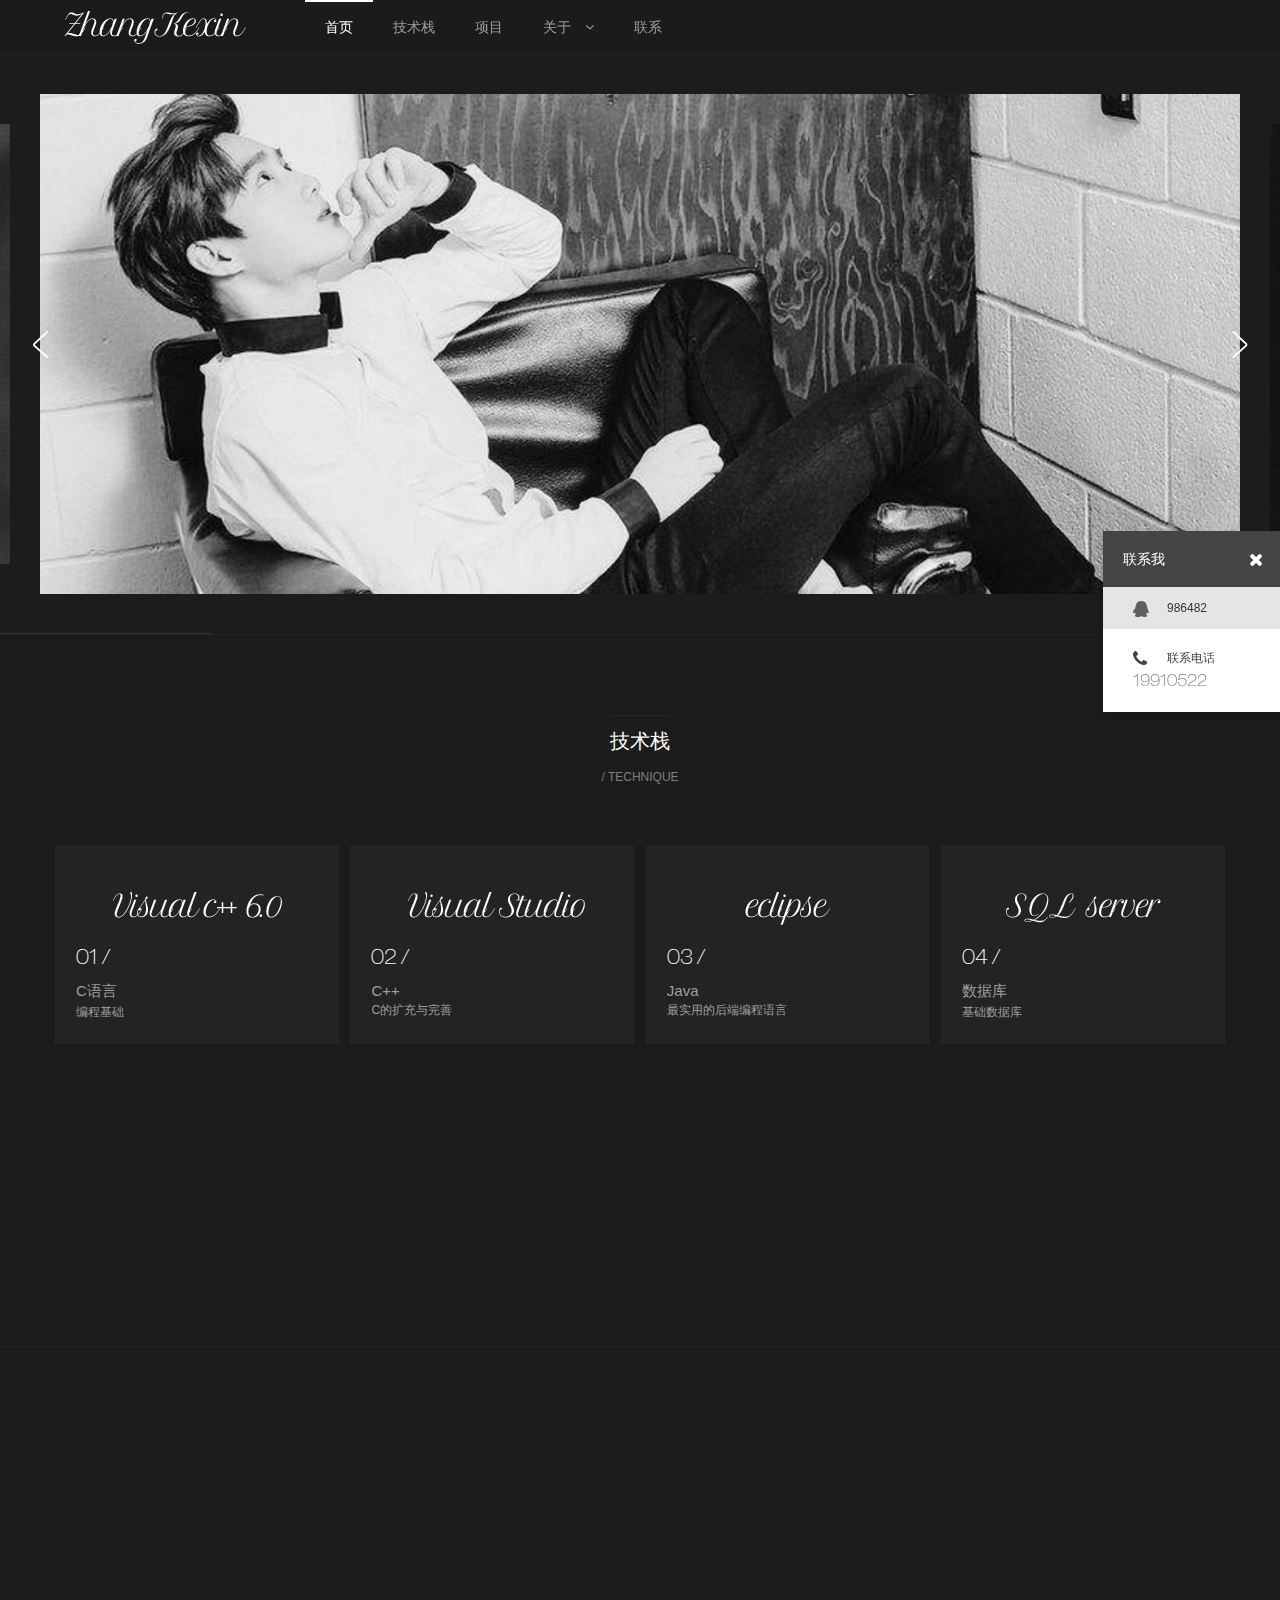
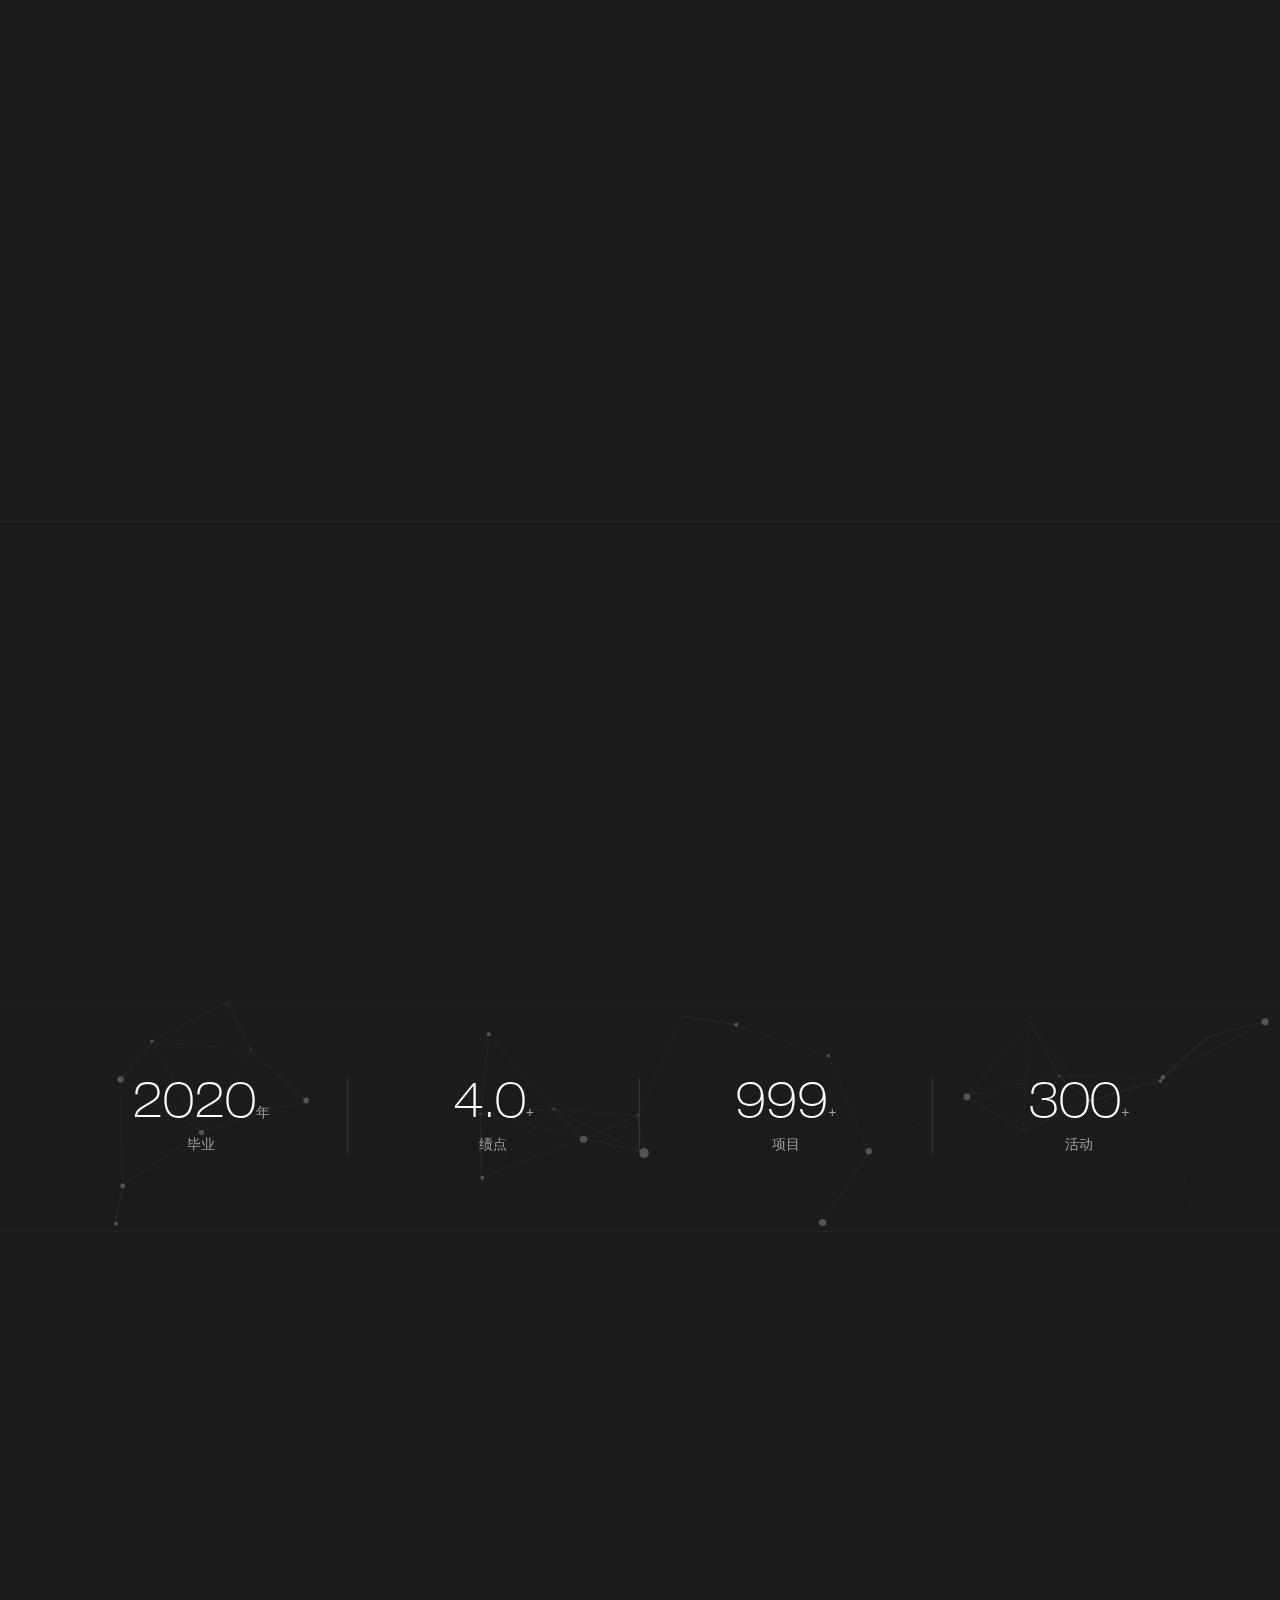
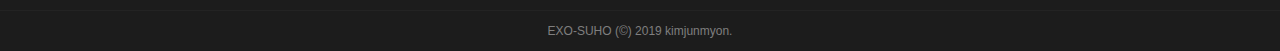
==== commit f0ba8e1a: "02" ====
--- a/index.html
+++ b/index.html
@@ -514,7 +514,7 @@
 							<ul class="content_list">
 								<li>
 									<div>
-										<p class="number"><span class="counterDX" data-counter-value="1998">2020</span><span class="unit">年</span></p>
+										<p class="number"><span class="counterDX" data-counter-value="2020">2020</span><span class="unit">年</span></p>
 										<p class="title">毕业</p>
 									</div>
 								</li>
